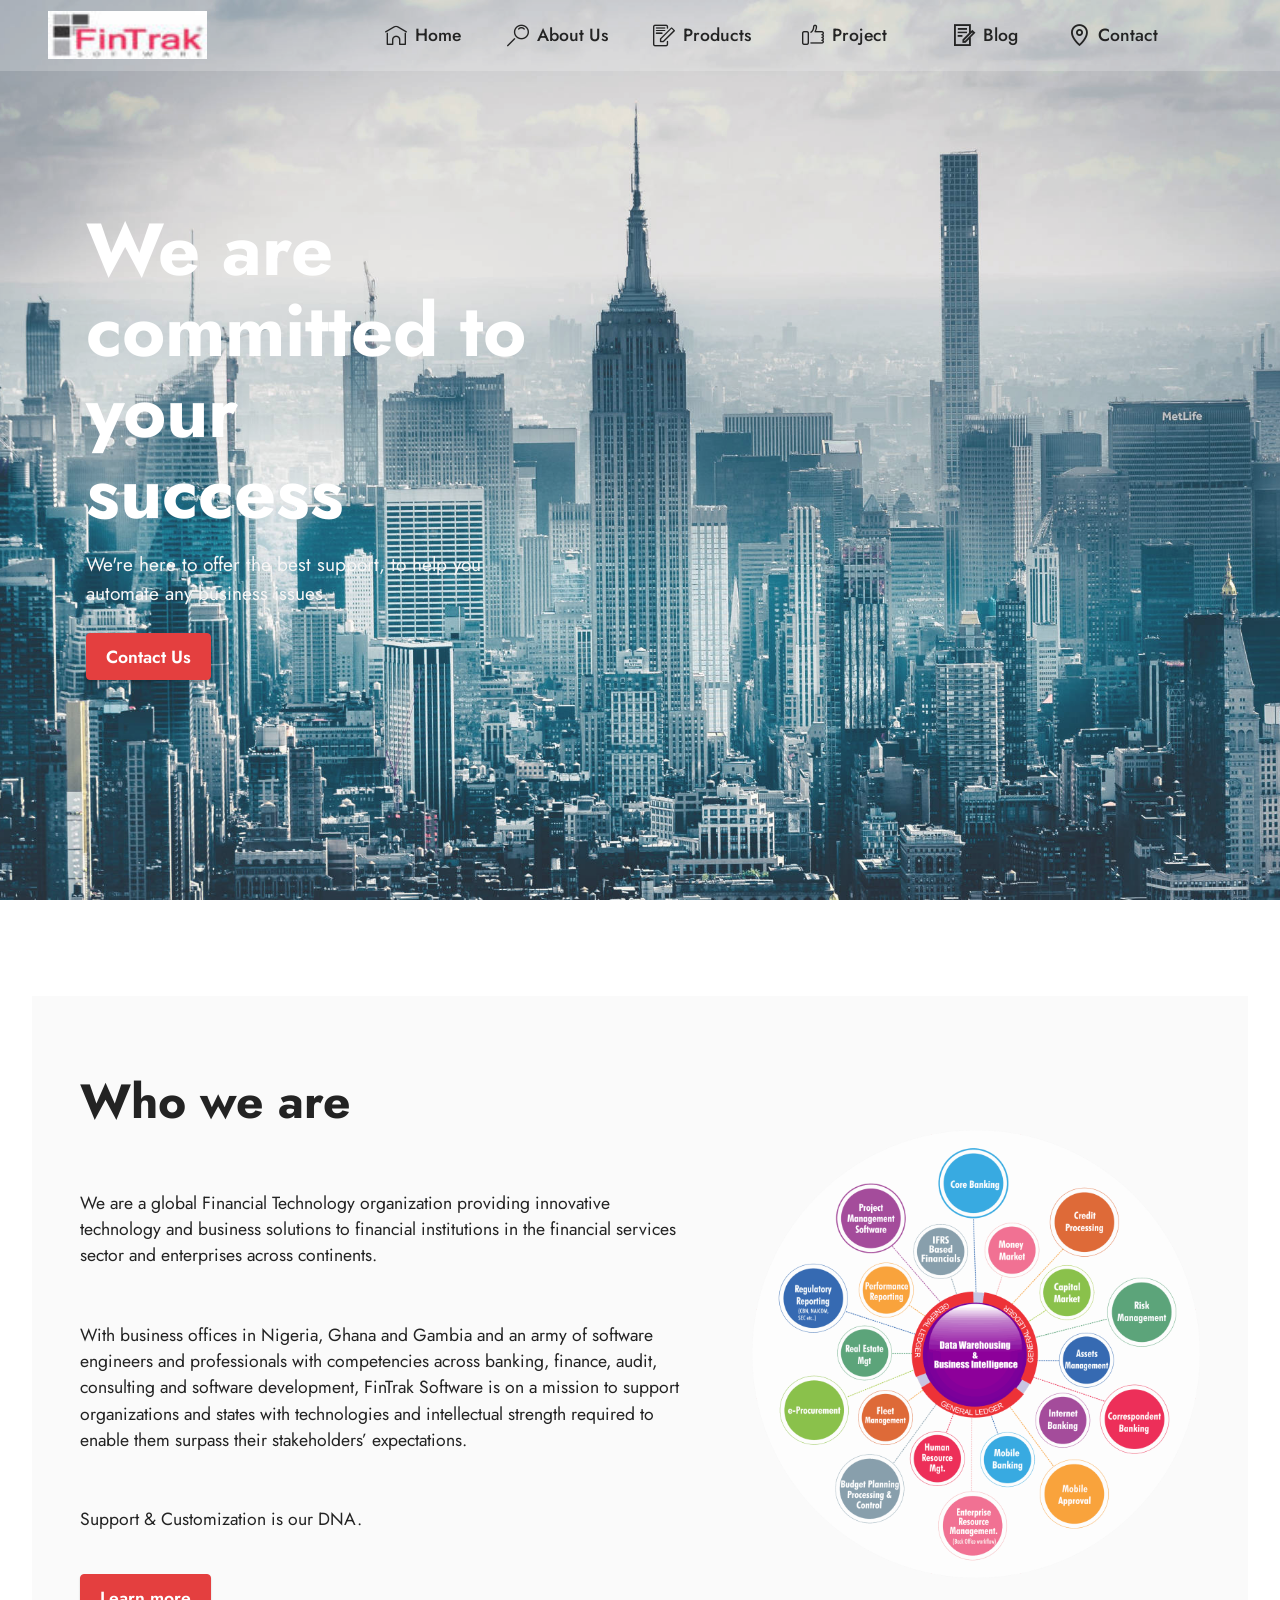
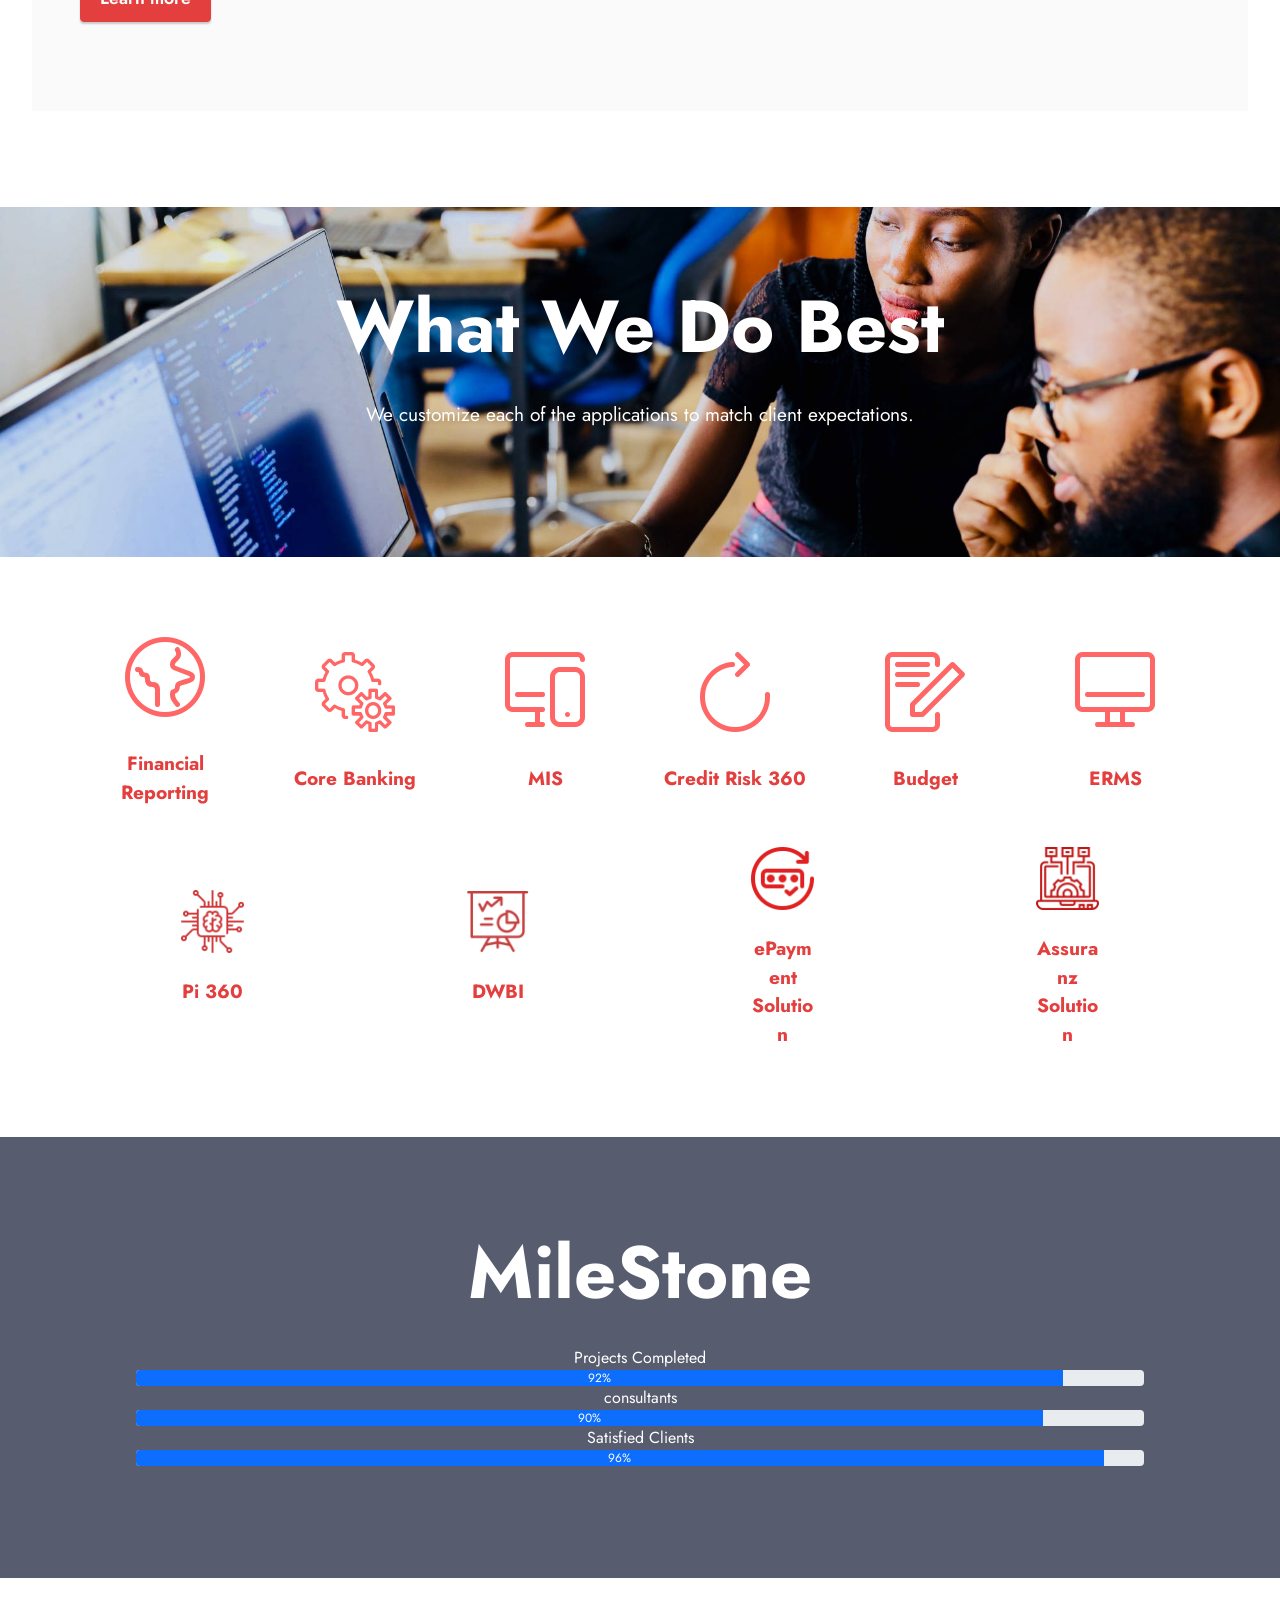
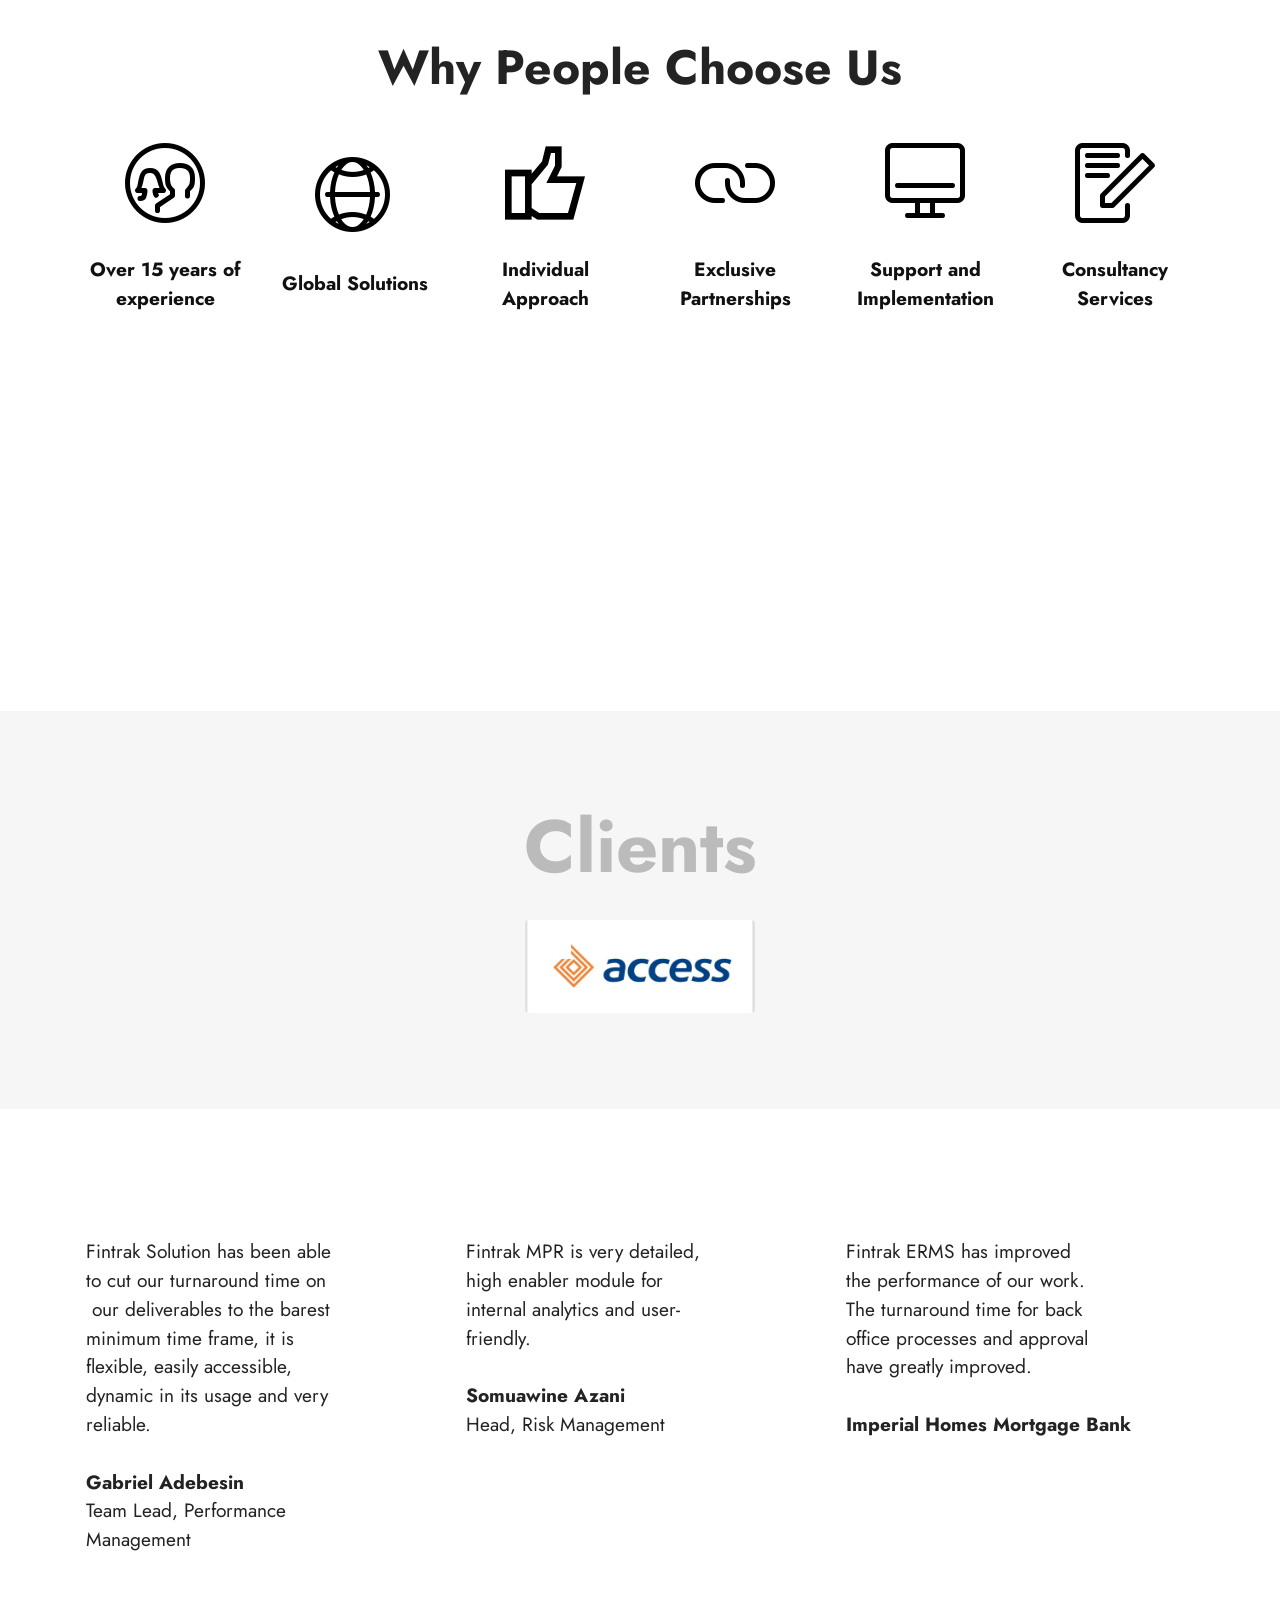
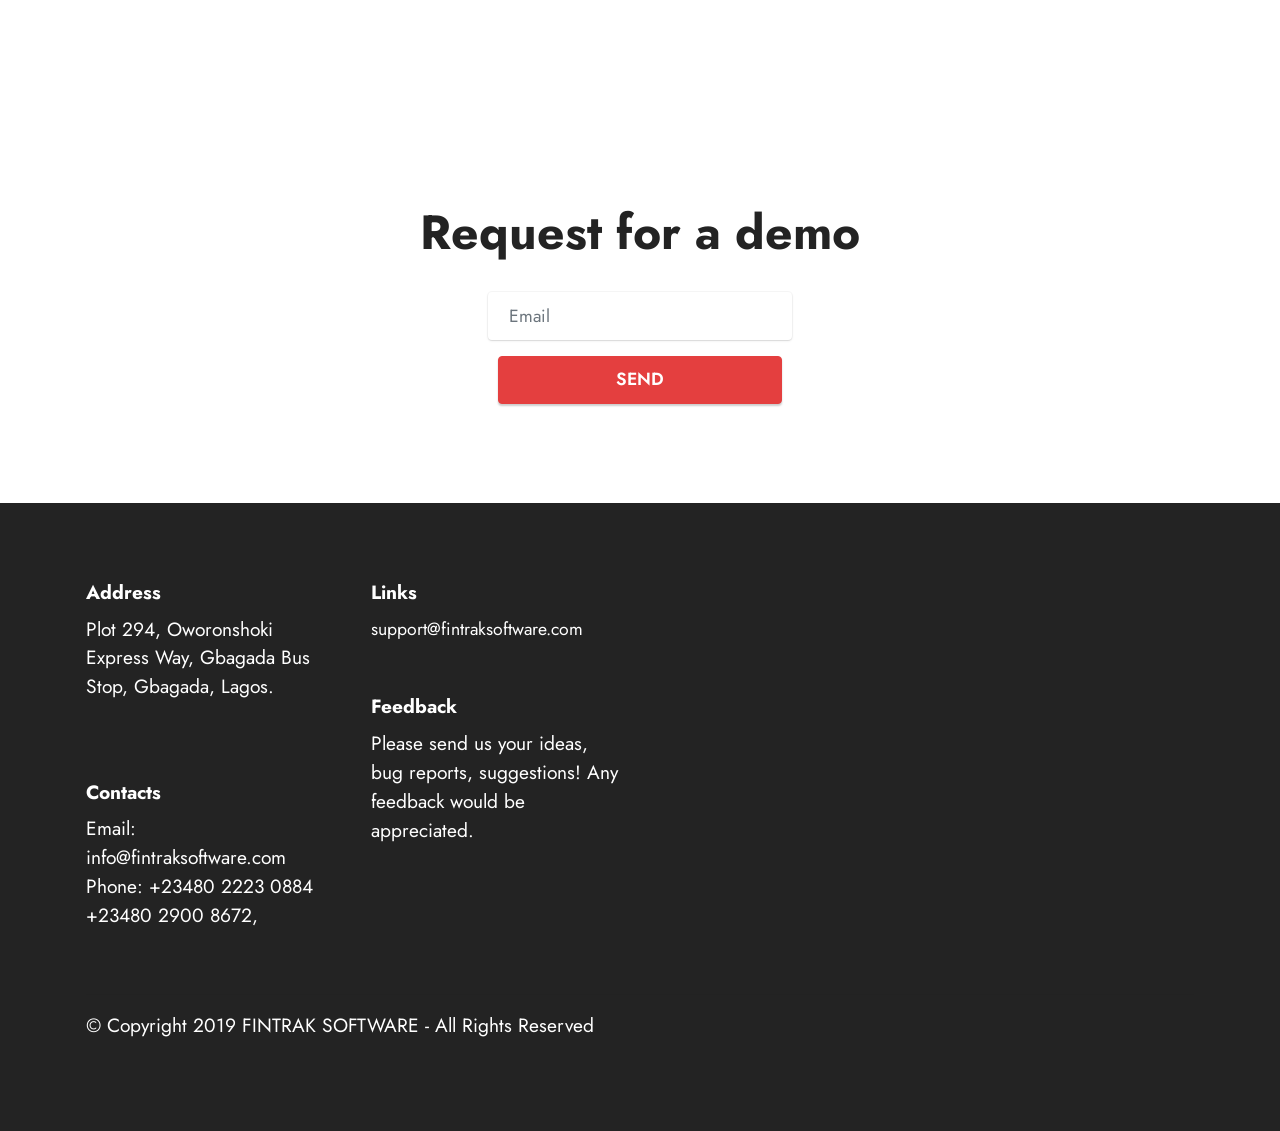
==== index.html @ e52d46cb "initial commit" ====
<!DOCTYPE html>
<html  >
<head>
  <meta charset="UTF-8">
  <meta http-equiv="X-UA-Compatible" content="IE=edge">
  <meta name="generator" content="Mobirise v5.6.5, mobirise.com">
  <meta name="twitter:card" content="summary_large_image"/>
  <meta name="twitter:image:src" content="">
  <meta property="og:image" content="">
  <meta name="twitter:title" content="Home">
  <meta name="viewport" content="width=device-width, initial-scale=1, minimum-scale=1">
  <link rel="shortcut icon" href="assets/images/fintraklogo-96x29.jpg" type="image/x-icon">
  <meta name="description" content="">
  
  
  <title>Home</title>
  <link href="css/bootstrap.min.css" rel="StyleSheet" />
  <script src="https://cdn.jsdelivr.net/npm/bootstrap@5.1.3/dist/js/bootstrap.bundle.min.js" integrity="sha384-ka7Sk0Gln4gmtz2MlQnikT1wXgYsOg+OMhuP+IlRH9sENBO0LRn5q+8nbTov4+1p" crossorigin="anonymous"></script>
  <link href="https://cdn.jsdelivr.net/npm/bootstrap@5.1.3/dist/css/bootstrap.min.css" rel="stylesheet" integrity="sha384-1BmE4kWBq78iYhFldvKuhfTAU6auU8tT94WrHftjDbrCEXSU1oBoqyl2QvZ6jIW3" crossorigin="anonymous">
  <link rel="stylesheet" href="assets/web/assets/mobirise-icons2/mobirise2.css">
  <link rel="stylesheet" href="assets/web/assets/mobirise-icons-bold/mobirise-icons-bold.css">
  <link rel="stylesheet" href="assets/web/assets/mobirise-icons/mobirise-icons.css">
  <link rel="stylesheet" href="assets/bootstrap/css/bootstrap.min.css">
  <link rel="stylesheet" href="assets/bootstrap/css/bootstrap-grid.min.css">
  <link rel="stylesheet" href="assets/bootstrap/css/bootstrap-reboot.min.css">
  <link rel="stylesheet" href="assets/dropdown/css/style.css">
  <link rel="stylesheet" href="assets/socicon/css/styles.css">
  <link rel="stylesheet" href="assets/theme/css/style.css">
  <link rel="preload" href="https://fonts.googleapis.com/css2?family=Jost:ital,wght@0,400;0,700;1,400;1,700&display=swap&display=swap" as="style" onload="this.onload=null;this.rel='stylesheet'">
  <noscript><link rel="stylesheet" href="https://fonts.googleapis.com/css2?family=Jost:ital,wght@0,400;0,700;1,400;1,700&display=swap&display=swap"></noscript>
  <link rel="preload" as="style" href="assets/mobirise/css/mbr-additional.css"><link rel="stylesheet" href="assets/mobirise/css/mbr-additional.css" type="text/css">
  
  
  
  
</head>
<body>
  
  <section data-bs-version="5.1" class="menu menu2 cid-t3y0PfOYSB" once="menu" id="menu2-2">
    
    <nav class="navbar navbar-dropdown navbar-expand-lg">
        <div class="container-fluid">
            <div class="navbar-brand">
                <span class="navbar-logo">
                    <a href="">
                        <img src="assets/images/fintraklogo-96x29.jpg"  style="height: 3rem;">
                    </a>
                </span>
                
            </div>
            <button class="navbar-toggler" type="button" data-toggle="collapse" data-bs-toggle="collapse" data-target="#navbarSupportedContent" data-bs-target="#navbarSupportedContent" aria-controls="navbarNavAltMarkup" aria-expanded="false" aria-label="Toggle navigation">
                <div class="hamburger">
                    <span></span>
                    <span></span>
                    <span></span>
                    <span></span>
                </div>
            </button>
            <div class="collapse navbar-collapse" id="navbarSupportedContent">
                <ul class="navbar-nav nav-dropdown nav-right" data-app-modern-menu="true"><li class="nav-item"><a class="nav-link link text-black display-4" href=""><span class="mbrib-home mbr-iconfont mbr-iconfont-btn"></span>Home</a></li>
                    <li class="nav-item"><a class="nav-link link text-black display-4" href=""><span class="mbrib-search mbr-iconfont mbr-iconfont-btn"></span>About Us</a></li>
                    <li class="nav-item"><a class="nav-link link text-black display-4" href=""><span class="mbrib-edit mbr-iconfont mbr-iconfont-btn"></span>Products&nbsp;</a>
                    </li><li class="nav-item"><a class="nav-link link text-black display-4" href=""><span class="mbrib-like mbr-iconfont mbr-iconfont-btn"></span>Project&nbsp; &nbsp;&nbsp;</a></li><li class="nav-item"><a class="nav-link link text-black display-4" href="https://mobiri.se"><span class="mobi-mbri mobi-mbri-contact-form mbr-iconfont mbr-iconfont-btn"></span>Blog&nbsp;</a></li><li class="nav-item"><a class="nav-link link text-black display-4" href="https://mobiri.se"><span class="mobi-mbri mobi-mbri-map-pin mbr-iconfont mbr-iconfont-btn"></span>Contact</a></li><li class="nav-item"><a class="nav-link link text-black display-4" href="https://mobiri.se">&nbsp;</a></li></ul>
                
                
            </div>
        </div>
    </nav>
</section>

  <section data-bs-version="5.1" class="header1 cid-t3y6Vc0AKt mbr-fullscreen" id="header1-4"> 

    

    <div class="mbr-overlay" style="opacity: 0.1; background-color: rgb(250, 250, 250);"></div>

    <!-- <div id="carouselExampleControls" class="carousel slide" data-bs-ride="carousel">
        <div class="carousel-inner">
          <div class="carousel-item active">
            <img src="..." class="d-block w-100" alt="...">
          </div>
          <div class="carousel-item">
            <img src="..." class="d-block w-100" alt="...">
          </div>
          <div class="carousel-item">
            <img src="..." class="d-block w-100" alt="...">
          </div>
        </div>
        <button class="carousel-control-prev" type="button" data-bs-target="#carouselExampleControls" data-bs-slide="prev">
          <span class="carousel-control-prev-icon" aria-hidden="true"></span>
          <span class="visually-hidden">Previous</span>
        </button>
        <button class="carousel-control-next" type="button" data-bs-target="#carouselExampleControls" data-bs-slide="next">
          <span class="carousel-control-next-icon" aria-hidden="true"></span>
          <span class="visually-hidden">Next</span>
        </button>
      </div> -->

    <div class="container">
        <div class="row">
            <div class="col-12 col-lg-5">
                 <!-- <div id="carouselExampleControls" class="carousel slide" data-bs-ride="carousel">
                    <div class="carousel-inner">
                      <div class="carousel-item active">
                        <img src="images/scraper.jpg" class="card col-12 col-lg-500" alt="...">
                      </div>  -->
                <h1 class="mbr-section-title mbr-fonts-style mb-3 display-1"><strong>We are committed to your success&nbsp;</strong></h1>
                
                <p class="mbr-text mbr-fonts-style display-7">We're here to offer the best support, to help you automate any business issues.</p>
                <div class="mbr-section-btn mt-3"><a class="btn btn-secondary display-4">Contact Us</a></div>
            </div>
        </div>
    </div>
        </div>
    </div>
</section>

<section data-bs-version="5.1" class="features15 cid-t3ycfjyvOb" id="features16-5">

    

    
    <div class="container-fluid">
        <div class="content-wrapper">
            <div class="row align-items-center">
                <div class="col-12 col-lg">
                    <div class="text-wrapper">
                        <h6 class="card-title mbr-fonts-style display-2"><strong>Who we are</strong><br><strong><br></strong></h6>
                        <p class="mbr-text mbr-fonts-style mb-4 display-4">We are a global Financial Technology organization providing innovative technology and business solutions to financial institutions in the financial services sector and enterprises across continents.
<br>
<br>
<br>With business offices in Nigeria, Ghana and Gambia and an army of software engineers and professionals with competencies across banking, finance, audit, consulting and software development, FinTrak Software is on a mission to support organizations and states with technologies and intellectual strength required to enable them surpass their stakeholders’ expectations.
<br>
<br>
<br>Support &amp; Customization is our DNA.</p>
                        <div class="mbr-section-btn mt-3"><a class="btn btn-secondary display-4" href="">Learn more</a></div>
                    </div>
                </div>
                <div class="col-12 col-lg-5">
                    <div class="image-wrapper">
                        <img src="images/fintrakproduct.jpg">
                    </div>
                </div>
            </div>
        </div>
    </div>
</section>

<section data-bs-version="5.1" class="info3 cid-t3D3sliSKI" id="info3-6">

    

    

    <div class="container-fluid">
        <div class="row justify-content-center">
            <div class="card col-12 col-lg-10">
                <div class="card-wrapper">
                    <div class="card-box align-center">
                        <h4 class="card-title mbr-fonts-style align-center mb-4 display-1"><strong>What We Do Best</strong></h4>
                        <p class="mbr-text mbr-fonts-style mb-4 display-7">We customize each of the applications to match client expectations.</p>
                        
                    </div>
                </div>
            </div>
        </div>
    </div>
</section>

<section data-bs-version="5.1" class="features13 cid-t3DafFTKLW" id="features14-a">
    

    
    <div class="container">
        <div class="row">
            <a href="#">
            <div class="card col-12 col-md-4 col-lg-2 p-3">
                <div class="card-wrapper">
                    <div class="card-box align-center">
                        <span class="mbr-iconfont mbrib-globe"></span>
                        <h4 class="card-title align-center mbr-black mbr-fonts-style display-7"><strong>Financial Reporting</strong></h4></a>
                    </div>
                </div>
            </div>
            
            <div class="card p-3 col-12 col-md-4 col-lg-2">
                <a href="#">
                <div class="card-wrapper">
                    <div class="card-box align-center">
                        <span class="mbr-iconfont mbri-setting"></span>
                        <h4 class="card-title align-center mbr-black mbr-fonts-style display-7"><strong>Core Banking</strong></h4></a>
                    </div>
                </div>
            </div>
            <div class="card p-3 col-12 col-md-4 col-lg-2">
                <a href="#">
                <div class="card-wrapper">
                    <div class="card-box align-center">
                        <span class="mbr-iconfont mbrib-responsive"></span>
                        <h4 class="card-title align-center mbr-black mbr-fonts-style display-7"><strong>MIS</strong></h4></a>
                    </div>
                </div>
            </div>
            <div class="card p-3 col-12 col-md-4 col-lg-2">
                <a href="#">
                <div class="card-wrapper">
                    <div class="card-box align-center">
                        <span class="mbr-iconfont mbrib-refresh"></span>
                        <h4 class="card-title align-center mbr-black mbr-fonts-style display-7"><strong>Credit Risk 360</strong></h4></a>
                    </div>
                </div>
            </div>
            <div class="card p-3 col-12 col-md-4 col-lg-2">
                <a href="#">
                <div class="card-wrapper">
                    <div class="card-box align-center">
                        <span class="mbr-iconfont mbrib-edit"></span>
                        <h4 class="card-title align-center mbr-black mbr-fonts-style display-7"><strong>Budget</strong></h4></a>
                    </div>
                </div>
            </div>
            <div class="card p-3 col-12 col-md-4 col-lg-2">
                <a href="#">
                <div class="card-wrapper">
                    <div class="card-box align-center">
                         <span class="mbr-iconfont mbrib-desktop"></span> 
                        <h4 class="card-title align-center mbr-black mbr-fonts-style display-7"><strong>ERMS</strong></h4></a>
                    </div>
                </div>
            </div>
            <div class="card p-3 col-11 col-md-3 col-lg-1">
                <a href="#">
                <div class="card-wrapper">
                    <div class="card-box align-center">
                        <img src="images/technology(2).png"><br>
                        <h4 class="card-title align-center mbr-black mbr-fonts-style display-7"><strong>Pi 360</strong></h4></a>
                    </div>
                </div>    
             </div>
             <div class="card p-3 col-11 col-md-3 col-lg-1">
                <a href="#">
                <div class="card-wrapper">
                    <div class="card-box align-center">
                        <img src="images/analytics.png"><br>
                        <h4 class="card-title align-center mbr-black mbr-fonts-style display-7"><strong>DWBI</strong></h4></a>
             </div>
        </div>
    </div>
    <div class="card p-3 col-11 col-md-3 col-lg-1">
        <a href="#">
        <div class="card-wrapper">
            <div class="card-box align-center">
                <img src="images/chang.png"><br>
                <h4 class="card-title align-center mbr-black mbr-fonts-style display-7"><strong>ePayment Solution</strong></h4></a>
                </div>
            </div>
        </div>
        <div class="card p-3 col-11 col-md-3 col-lg-1">
            <a href="#">
            <div class="card-wrapper">
                <div class="card-box align-center">
                    <img src="images/technology(1).png"><br>
                    <h4 class="card-title align-center mbr-black mbr-fonts-style display-7"><strong>Assuranz Solution</strong></h4></a>
                    </div>
                </div>
            </div>
        </div>
    </div>
</section>

<section data-bs-version="5.1" class="info3 cid-t3DdU5hWft" id="info3-b">

    

    

    <div class="container-fluid">
        <div class="row justify-content-center">
            <div class="card col-12 col-lg-10">
                <div class="card-wrapper">
                    <div class="card-box align-center">
                        <h4 class="card-title fonts-style align-center mb-4 display-1"><strong>MileStone</strong></h4>
                        <label for="projects_completed">Projects Completed</label>
                        <div class="progress">
                            <div class="progress-bar" role="progressbar" aria-valuenow="92"
                            aria-valuemin="0" aria-valuemax="100" style="width:92%">
                              <span class="sr-only">92%</span>
                            </div>
                          </div> 

                          <label for="projects_completed">consultants</label>
                        <div class="progress">
                            <div class="progress-bar" role="progressbar" aria-valuenow="90"
                            aria-valuemin="0" aria-valuemax="100" style="width:90%">
                              <span class="sr-only">90%</span>
                            </div>
                          </div> 

                          <label for="projects_completed">Satisfied Clients</label>
                        <div class="progress">
                            <div class="progress-bar" role="progressbar" aria-valuenow="96"
                            aria-valuemin="0" aria-valuemax="100" style="width:96%">
                              <span class="sr-only">96%</span>
                            </div>
                          </div> 
                        
                    
			  
                        
                        
                    </div>
                </div>
            </div>
        </div>
    </div>
</section>

<section data-bs-version="5.1" class="features13 cid-t3DgbdjqiO" id="features14-c">
    

    
    <div class="container">
        <div class="row">
            <div class="col-12">
                <h3 class="mbr-section-title align-center mb-4 mbr-fonts-style display-2"><strong>Why People Choose Us</strong></h3>
            </div>
            <div class="card col-12 col-md-4 col-lg-2 p-3">
                <div class="card-wrapper">
                    <div class="card-box align-center">
                        <span class="mbr-iconfont mbrib-users"></span>
                        <h4 class="card-title align-center mbr-black mbr-fonts-style display-7">
                            <strong>Over 15 years of experience</strong></h4>
                    </div>
                </div>
            </div>
            <div class="card p-3 col-12 col-md-4 col-lg-2">
                <div class="card-wrapper">
                    <div class="card-box align-center">
                        <span class="mbr-iconfont mbrib-globe-2"></span>
                        <h4 class="card-title align-center mbr-black mbr-fonts-style display-7"><strong>Global Solutions</strong></h4>
                    </div>
                </div>
            </div>
            <div class="card p-3 col-12 col-md-4 col-lg-2">
                <div class="card-wrapper">
                    <div class="card-box align-center">
                        <span class="mbr-iconfont mobi-mbri-like mobi-mbri"></span>
                        <h4 class="card-title align-center mbr-black mbr-fonts-style display-7"><strong>Individual Approach</strong></h4>
                    </div>
                </div>
            </div>
            <div class="card p-3 col-12 col-md-4 col-lg-2">
                <div class="card-wrapper">
                    <div class="card-box align-center">
                        <span class="mbr-iconfont mbrib-link"></span>
                        <h4 class="card-title align-center mbr-black mbr-fonts-style display-7">
                            <strong>Exclusive Partnerships</strong></h4>
                    </div>
                </div>
            </div>
            <div class="card p-3 col-12 col-md-4 col-lg-2">
                <div class="card-wrapper">
                    <div class="card-box align-center">
                        <span class="mbr-iconfont mbrib-desktop"></span>
                        <h4 class="card-title align-center mbr-black mbr-fonts-style display-7"><strong>Support and Implementation</strong></h4>
                    </div>
                </div>
            </div>
            <div class="card p-3 col-12 col-md-4 col-lg-2">
                <div class="card-wrapper">
                    <div class="card-box align-center">
                        <span class="mbr-iconfont mbrib-edit"></span>
                        <h4 class="card-title align-center mbr-black mbr-fonts-style display-7"><strong>Consultancy Services</strong></h4>
                    </div>
                </div>
            </div>
        </div>
    </div>
</section>

<section data-bs-version="5.1" class="info3 cid-t3Dq0xf4J9" id="info3-d">

    

    

    <div class="container-fluid">
        <div class="row justify-content-center">
            <div class="card col-12 col-lg-10">
                <div class="card-wrapper">
                    <div class="card-box align-center">
                        
                        <p class="mbr-text mbr-fonts-style mb-4 display-7">Our solution integrates seamlessly with your existing investment to help you mitigate against waste and loss.<br><br>Our team will provide all the support needed to make your experience pleasantly unforgettable.</p>
                        
                    </div>
                </div>
            </div>
        </div>
    </div>
</section>

<section data-bs-version="5.1" class="info3 cid-t3DrXr3IPa" id="info3-e">

    

    

    <div class="container">
        <div class="row justify-content-center">
            <div class="card col-12 col-lg-10">
                <div class="card-wrapper">
                    <div class="card-box align-center">
                        <h4 class="card-title mbr-fonts-style align-center mb-4 display-1"><strong>Clients</strong></h4>
                        <div id="carouselExampleSlidesOnly" class="carousel slide" data-bs-ride="carousel">
                            <div class="carousel-inner">
                              <div class="carousel-item active">
                                <img src="images/ACCESS BANK.jpeg" class="card col-12 col-lg-3" alt="...">
                              </div>
                              <div class="carousel-item">
                                <img src="images/FCMB.png" class="card col-12 col-lg-3" alt="...">
                              </div>
                              <div class="carousel-item">
                                <img src="images/logo.png" class="card col-12 col-lg-3" alt="...">
                              </div>
                              <div class="carousel-item">
                                <img src="images/POLARIS.png" class="card col-12 col-lg-3" alt="...">
                              </div>
                              <div class="carousel-item">
                                <img src="images/STERLING.jpg" class="card col-12 col-lg-3" alt="...">
                              </div>
                              <div class="carousel-item">
                                <img src="images/UBA.png" class="card col-12 col-lg-3" alt="...">
                              </div>
                              <div class="carousel-item">
                                <img src="images/UNITY BANK.jpg" class="card col-12 col-lg-3" alt="...">
                              </div>
                              <div class="carousel-item">
                                <img src="images/WEMA.png" class="card col-12 col-lg-3" alt="...">
                              </div>
                              <div class="carousel-item">
                                <img src="images/FIRST BANK.png" class="card col-12 col-lg-3" alt="...">
                              </div>
                              <div class="carousel-item">
                                <img src="images/heritage.jpg" class="card col-12 col-lg-3" alt="...">
                              </div>
                              <div class="carousel-item">
                                <img src="images/keystone.jpg" class="card col-12 col-lg-3" alt="...">
                              </div>
                            </div>
                          </div>
                        
                          
                          
                        
                        
                        
                    </div>
                </div>
            </div>
        </div>
    </div>
</section>

<section data-bs-version="5.1" class="features17 cid-t3Duv7YMG8" id="features18-k">

    

    
    <div class="container">
        
        <div class="row mt-4">
            <div class="col-12 col-md-6 col-lg-4">
                <div class="card-wrapper mb-4">
                    <div class="card-box align-left">
                        
                        <p class="mbr-text mbr-fonts-style mb-3 display-7">Fintrak Solution has been able <br>to cut our turnaround time on <br>&nbsp;our deliverables to the barest<br>minimum time frame, it is <br>flexible, easily accessible,<br>dynamic in its usage and very<br>reliable.<br><br><strong>Gabriel Adebesin</strong><br>Team Lead, Performance<br>Management<br><br></p><div class="link-wrap">
                                
                            </div>
                    </div>
                </div>
            </div>
            <div class="col-12 col-md-6 col-lg-4">
                <div class="card-wrapper mb-4">
                    <div class="card-box align-left">
                        
                        <p class="mbr-text mbr-fonts-style mb-3 display-7">Fintrak MPR is very detailed,<br> high enabler module for <br>internal analytics and user-<br>friendly.
<br>
<br><strong>Somuawine Azani
</strong><br>Head, Risk Management</p><div class="link-wrap">
                                
                            </div>
                    </div>
                </div>
            </div>
            <div class="col-12 col-md-6 col-lg-4">
                <div class="card-wrapper mb-4">
                    <div class="card-box align-left">
                        
                        <p class="mbr-text mbr-fonts-style mb-3 display-7">Fintrak ERMS has improved<br> the performance of our work. <br>The turnaround time for back <br>office processes and approval <br>have greatly improved.
<br>
<br><strong>Imperial Homes Mortgage Bank&nbsp;&nbsp;</strong></p><div class="link-wrap">
                                
                            </div>
                    </div>
                </div>
            </div>
            
        </div>
    </div>
</section>

<section data-bs-version="5.1" class="form8 cid-t3DF9KPuYo" id="form8-m">
    
    
    <div class="container">
        <div class="mbr-section-head">
            <h3 class="mbr-section-title mbr-fonts-style align-center mb-0 display-2"><strong>Request for a demo</strong></h3>
            
        </div>
        <center>
        <div class="row justify-content-center mt-4">
            <div class="col-lg-8 mx-auto mbr-form" data-form-type="formoid">
                <form action="" method="POST" class="mbr-form form-with-styler mx-auto" data-form-title="Form Name"><input type="hidden" name="email" data-form-email="true" value="Dp1HZ0uIQtR9oqVsn0J/bAHwRzrS4PhXaSpRfL4Th7t2RNFlv8TniLQdspl6CX+Kenp4rr+0YM8f9HOKKNm3Pb0qfvMOo3ahZwDpG4LODEUeenLYR9xRkHT7va5kzT2H">
                    <div class="row">
                        <div hidden="hidden" data-form-alert="" class="alert alert-success col-12">Thanks for filling out the form!</div>
                        <div hidden="hidden" data-form-alert-danger="" class="alert alert-danger col-12">Oops...! some problem!</div>
                    </div>
                    
                        <div class="col-lg-5 col-md-12 col-sm-12 form-group mb-3" data-for="email">
                            <input type="email" name="email" placeholder="Email" data-form-field="email" class="form-control" value="" id="email-form8-m">
                        </div>
                        <div class="col-lg-5 col-md-12 col-sm-12 mbr-section-btn align-center"><button type="submit" class="btn btn-secondary display-4">SEND</button></div>
                    </center>
                    </div>
                </form>
            </div>
        </div>
    </div>
</section>

<section data-bs-version="5.1" class="footer6 cid-t3DFw2kdQW" once="footers" id="footer6-n">

    

    

    <div class="container">
        <div class="row content mbr-white">
            <div class="col-12 col-md-3 mbr-fonts-style display-7">
                <h5 class="mbr-section-subtitle mbr-fonts-style mb-2 display-7">
                    <strong>Address</strong>
                </h5>
                <p class="mbr-text mbr-fonts-style display-7">Plot 294, Oworonshoki Express Way, Gbagada Bus Stop, Gbagada, Lagos.&nbsp;<br></p> <br>
                <h5 class="mbr-section-subtitle mbr-fonts-style mb-2 mt-4 display-7">
                    <strong>Contacts</strong>
                </h5>
                <p class="mbr-text mbr-fonts-style mb-4 display-7">Email: info@fintraksoftware.com
<br>Phone: +23480 2223 0884                           +23480 2900 8672,</p>
            </div>
            <div class="col-12 col-md-3 mbr-fonts-style display-7">
                <h5 class="mbr-section-subtitle mbr-fonts-style mb-2 display-7">
                    <strong>Links</strong>
                </h5>
                <ul class="list mbr-fonts-style mb-4 display-4">
                    <li class="mbr-text item-wrap">support@fintraksoftware.com</li>
                </ul>
                <h5 class="mbr-section-subtitle mbr-fonts-style mb-2 mt-5 display-7">
                    <strong>Feedback</strong>
                </h5>
                <p class="mbr-text mbr-fonts-style mb-4 display-7">
                    Please send us your ideas, bug reports, suggestions! Any feedback would be appreciated.
                </p>
            </div>
            <div class="col-12 col-md-6">
                <div class="google-map"><iframe frameborder="0" style="border:0" src="https://www.google.com/maps/embed/v1/place?key=AIzaSyDk89J4FSunMF33ruMVWJaJht_Ro0kvoXs&amp;q=Plot 294, Oworonshoki Express Way, Gbagada Bus Stop, Gbagada, Lagos. " allowfullscreen=""></iframe></div>
            </div>
            <div class="col-md-6">
                
            </div>
        </div>
        <div class="footer-lower">
            <div class="media-container-row">
                <div class="col-sm-12">
                    <hr>
                </div>
            </div>
            <div class="col-sm-12 copyright pl-0">
                <p class="mbr-text mbr-fonts-style mbr-white display-7">
                    © Copyright 2019 FINTRAK SOFTWARE - All Rights Reserved
                </p>
            </div>
        </div>
    </div>
</section>
</body>
</html>
---- assets/web/assets/mobirise-icons2/mobirise2.css ----
@font-face {
  font-family: 'Moririse2';
  font-display: swap;
  src:  url('mobirise2.eot?f2bix4');
  src:  url('mobirise2.eot?f2bix4#iefix') format('embedded-opentype'),
    url('mobirise2.ttf?f2bix4') format('truetype'),
    url('mobirise2.woff?f2bix4') format('woff'),
    url('mobirise2.svg?f2bix4#mobirise2') format('svg');
  font-weight: normal;
  font-style: normal;
}

[class^="mobi-"], [class*=" mobi-"] {
  /* use !important to prevent issues with browser extensions that change fonts */
  font-family: 'Moririse2' !important;
  speak: none;
  font-style: normal;
  font-weight: normal;
  font-variant: normal;
  text-transform: none;
  line-height: 1;

  /* Better Font Rendering =========== */
  -webkit-font-smoothing: antialiased;
  -moz-osx-font-smoothing: grayscale;
}

.mobi-mbri-add-submenu:before {
  content: "\e900";
}
.mobi-mbri-alert:before {
  content: "\e901";
}
.mobi-mbri-align-center:before {
  content: "\e902";
}
.mobi-mbri-align-justify:before {
  content: "\e903";
}
.mobi-mbri-align-left:before {
  content: "\e904";
}
.mobi-mbri-align-right:before {
  content: "\e905";
}
.mobi-mbri-android:before {
  content: "\e906";
}
.mobi-mbri-apple:before {
  content: "\e907";
}
.mobi-mbri-arrow-down:before {
  content: "\e908";
}
.mobi-mbri-arrow-next:before {
  content: "\e909";
}
.mobi-mbri-arrow-prev:before {
  content: "\e90a";
}
.mobi-mbri-arrow-up:before {
  content: "\e90b";
}
.mobi-mbri-bold:before {
  content: "\e90c";
}
.mobi-mbri-bookmark:before {
  content: "\e90d";
}
.mobi-mbri-bootstrap:before {
  content: "\e90e";
}
.mobi-mbri-briefcase:before {
  content: "\e90f";
}
.mobi-mbri-browse:before {
  content: "\e910";
}
.mobi-mbri-bulleted-list:before {
  content: "\e911";
}
.mobi-mbri-calendar:before {
  content: "\e912";
}
.mobi-mbri-camera:before {
  content: "\e913";
}
.mobi-mbri-cart-add:before {
  content: "\e914";
}
.mobi-mbri-cart-full:before {
  content: "\e915";
}
.mobi-mbri-cash:before {
  content: "\e916";
}
.mobi-mbri-change-style:before {
  content: "\e917";
}
.mobi-mbri-chat:before {
  content: "\e918";
}
.mobi-mbri-clock:before {
  content: "\e919";
}
.mobi-mbri-close:before {
  content: "\e91a";
}
.mobi-mbri-cloud:before {
  content: "\e91b";
}
.mobi-mbri-code:before {
  content: "\e91c";
}
.mobi-mbri-contact-form:before {
  content: "\e91d";
}
.mobi-mbri-credit-card:before {
  content: "\e91e";
}
.mobi-mbri-cursor-click:before {
  content: "\e91f";
}
.mobi-mbri-cust-feedback:before {
  content: "\e920";
}
.mobi-mbri-database:before {
  content: "\e921";
}
.mobi-mbri-delivery:before {
  content: "\e922";
}
.mobi-mbri-desktop:before {
  content: "\e923";
}
.mobi-mbri-devices:before {
  content: "\e924";
}
.mobi-mbri-down:before {
  content: "\e925";
}
.mobi-mbri-download-2:before {
  content: "\e926";
}
.mobi-mbri-download:before {
  content: "\e927";
}
.mobi-mbri-drag-n-drop-2:before {
  content: "\e928";
}
.mobi-mbri-drag-n-drop:before {
  content: "\e929";
}
.mobi-mbri-edit-2:before {
  content: "\e92a";
}
.mobi-mbri-edit:before {
  content: "\e92b";
}
.mobi-mbri-error:before {
  content: "\e92c";
}
.mobi-mbri-extension:before {
  content: "\e92d";
}
.mobi-mbri-features:before {
  content: "\e92e";
}
.mobi-mbri-file:before {
  content: "\e92f";
}
.mobi-mbri-flag:before {
  content: "\e930";
}
.mobi-mbri-folder:before {
  content: "\e931";
}
.mobi-mbri-gift:before {
  content: "\e932";
}
.mobi-mbri-github:before {
  content: "\e933";
}
.mobi-mbri-globe-2:before {
  content: "\e934";
}
.mobi-mbri-globe:before {
  content: "\e935";
}
.mobi-mbri-growing-chart:before {
  content: "\e936";
}
.mobi-mbri-hearth:before {
  content: "\e937";
}
.mobi-mbri-help:before {
  content: "\e938";
}
.mobi-mbri-home:before {
  content: "\e939";
}
.mobi-mbri-hot-cup:before {
  content: "\e93a";
}
.mobi-mbri-idea:before {
  content: "\e93b";
}
.mobi-mbri-image-gallery:before {
  content: "\e93c";
}
.mobi-mbri-image-slider:before {
  content: "\e93d";
}
.mobi-mbri-info:before {
  content: "\e93e";
}
.mobi-mbri-italic:before {
  content: "\e93f";
}
.mobi-mbri-key:before {
  content: "\e940";
}
.mobi-mbri-laptop:before {
  content: "\e941";
}
.mobi-mbri-layers:before {
  content: "\e942";
}
.mobi-mbri-left-right:before {
  content: "\e943";
}
.mobi-mbri-left:before {
  content: "\e944";
}
.mobi-mbri-letter:before {
  content: "\e945";
}
.mobi-mbri-like:before {
  content: "\e946";
}
.mobi-mbri-link:before {
  content: "\e947";
}
.mobi-mbri-lock:before {
  content: "\e948";
}
.mobi-mbri-login:before {
  content: "\e949";
}
.mobi-mbri-logout:before {
  content: "\e94a";
}
.mobi-mbri-magic-stick:before {
  content: "\e94b";
}
.mobi-mbri-map-pin:before {
  content: "\e94c";
}
.mobi-mbri-menu:before {
  content: "\e94d";
}
.mobi-mbri-mobile-2:before {
  content: "\e94e";
}
.mobi-mbri-mobile-horizontal:before {
  content: "\e94f";
}
.mobi-mbri-mobile:before {
  content: "\e950";
}
.mobi-mbri-mobirise:before {
  content: "\e951";
}
.mobi-mbri-more-horizontal:before {
  content: "\e952";
}
.mobi-mbri-more-vertical:before {
  content: "\e953";
}
.mobi-mbri-music:before {
  content: "\e954";
}
.mobi-mbri-new-file:before {
  content: "\e955";
}
.mobi-mbri-numbered-list:before {
  content: "\e956";
}
.mobi-mbri-opened-folder:before {
  content: "\e957";
}
.mobi-mbri-pages:before {
  content: "\e958";
}
.mobi-mbri-paper-plane:before {
  content: "\e959";
}
.mobi-mbri-paperclip:before {
  content: "\e95a";
}
.mobi-mbri-phone:before {
  content: "\e95b";
}
.mobi-mbri-photo:before {
  content: "\e95c";
}
.mobi-mbri-photos:before {
  content: "\e95d";
}
.mobi-mbri-pin:before {
  content: "\e95e";
}
.mobi-mbri-play:before {
  content: "\e95f";
}
.mobi-mbri-plus:before {
  content: "\e960";
}
.mobi-mbri-preview:before {
  content: "\e961";
}
.mobi-mbri-print:before {
  content: "\e962";
}
.mobi-mbri-protect:before {
  content: "\e963";
}
.mobi-mbri-question:before {
  content: "\e964";
}
.mobi-mbri-quote-left:before {
  content: "\e965";
}
.mobi-mbri-quote-right:before {
  content: "\e966";
}
.mobi-mbri-redo:before {
  content: "\e967";
}
.mobi-mbri-refresh:before {
  content: "\e968";
}
.mobi-mbri-responsive-2:before {
  content: "\e969";
}
.mobi-mbri-responsive:before {
  content: "\e96a";
}
.mobi-mbri-right:before {
  content: "\e96b";
}
.mobi-mbri-rocket:before {
  content: "\e96c";
}
.mobi-mbri-sad-face:before {
  content: "\e96d";
}
.mobi-mbri-sale:before {
  content: "\e96e";
}
.mobi-mbri-save:before {
  content: "\e96f";
}
.mobi-mbri-search:before {
  content: "\e970";
}
.mobi-mbri-setting-2:before {
  content: "\e971";
}
.mobi-mbri-setting-3:before {
  content: "\e972";
}
.mobi-mbri-setting:before {
  content: "\e973";
}
.mobi-mbri-share:before {
  content: "\e974";
}
.mobi-mbri-shopping-bag:before {
  content: "\e975";
}
.mobi-mbri-shopping-basket:before {
  content: "\e976";
}
.mobi-mbri-shopping-cart:before {
  content: "\e977";
}
.mobi-mbri-sites:before {
  content: "\e978";
}
.mobi-mbri-smile-face:before {
  content: "\e979";
}
.mobi-mbri-speed:before {
  content: "\e97a";
}
.mobi-mbri-star:before {
  content: "\e97b";
}
.mobi-mbri-success:before {
  content: "\e97c";
}
.mobi-mbri-sun:before {
  content: "\e97d";
}
.mobi-mbri-sun2:before {
  content: "\e97e";
}
.mobi-mbri-tablet-vertical:before {
  content: "\e97f";
}
.mobi-mbri-tablet:before {
  content: "\e980";
}
.mobi-mbri-target:before {
  content: "\e981";
}
.mobi-mbri-timer:before {
  content: "\e982";
}
.mobi-mbri-to-ftp:before {
  content: "\e983";
}
.mobi-mbri-to-local-drive:before {
  content: "\e984";
}
.mobi-mbri-touch-swipe:before {
  content: "\e985";
}
.mobi-mbri-touch:before {
  content: "\e986";
}
.mobi-mbri-trash:before {
  content: "\e987";
}
.mobi-mbri-underline:before {
  content: "\e988";
}
.mobi-mbri-undo:before {
  content: "\e989";
}
.mobi-mbri-unlink:before {
  content: "\e98a";
}
.mobi-mbri-unlock:before {
  content: "\e98b";
}
.mobi-mbri-up-down:before {
  content: "\e98c";
}
.mobi-mbri-up:before {
  content: "\e98d";
}
.mobi-mbri-update:before {
  content: "\e98e";
}
.mobi-mbri-upload-2:before {
  content: "\e98f";
}
.mobi-mbri-upload:before {
  content: "\e990";
}
.mobi-mbri-user-2:before {
  content: "\e991";
}
.mobi-mbri-user:before {
  content: "\e992";
}
.mobi-mbri-users:before {
  content: "\e993";
}
.mobi-mbri-video-play:before {
  content: "\e994";
}
.mobi-mbri-video:before {
  content: "\e995";
}
.mobi-mbri-watch:before {
  content: "\e996";
}
.mobi-mbri-website-theme-2:before {
  content: "\e997";
}
.mobi-mbri-website-theme:before {
  content: "\e998";
}
.mobi-mbri-wifi:before {
  content: "\e999";
}
.mobi-mbri-windows:before {
  content: "\e99a";
}
.mobi-mbri-zoom-in:before {
  content: "\e99b";
}
.mobi-mbri-zoom-out:before {
  content: "\e99c";
}
---- assets/web/assets/mobirise-icons-bold/mobirise-icons-bold.css ----
@font-face {
  font-family: 'mobirise-icons-bold';
  font-display: swap;
  src:  url('mobirise-icons-bold.eot?m1l4yr');
  src:  url('mobirise-icons-bold.eot?m1l4yr#iefix') format('embedded-opentype'),
    url('mobirise-icons-bold.ttf?m1l4yr') format('truetype'),
    url('mobirise-icons-bold.woff?m1l4yr') format('woff'),
    url('mobirise-icons-bold.svg?m1l4yr#mobirise-icons-bold') format('svg');
  font-weight: normal;
  font-style: normal;
}

[class^="mbrib-"], [class*="mbrib-"] {
  /* use !important to prevent issues with browser extensions that change fonts */
  font-family: 'mobirise-icons-bold' !important;
  speak: none;
  font-style: normal;
  font-weight: normal;
  font-variant: normal;
  text-transform: none;
  line-height: 1;

  /* Better Font Rendering =========== */
  -webkit-font-smoothing: antialiased;
  -moz-osx-font-smoothing: grayscale;
}

.mbrib-add-submenu:before {
  content: "\e900";
}
.mbrib-alert:before {
  content: "\e901";
}
.mbrib-align-center:before {
  content: "\e902";
}
.mbrib-align-justify:before {
  content: "\e903";
}
.mbrib-align-left:before {
  content: "\e904";
}
.mbrib-align-right:before {
  content: "\e905";
}
.mbrib-android:before {
  content: "\e906";
}
.mbrib-apple:before {
  content: "\e907";
}
.mbrib-arrow-down:before {
  content: "\e908";
}
.mbrib-arrow-next:before {
  content: "\e909";
}
.mbrib-arrow-prev:before {
  content: "\e90a";
}
.mbrib-arrow-up:before {
  content: "\e90b";
}
.mbrib-bold:before {
  content: "\e90c";
}
.mbrib-bookmark:before {
  content: "\e90d";
}
.mbrib-bootstrap:before {
  content: "\e90e";
}
.mbrib-briefcase:before {
  content: "\e90f";
}
.mbrib-browse:before {
  content: "\e910";
}
.mbrib-bulleted-list:before {
  content: "\e911";
}
.mbrib-calendar:before {
  content: "\e912";
}
.mbrib-camera:before {
  content: "\e913";
}
.mbrib-cart-add:before {
  content: "\e914";
}
.mbrib-cart-full:before {
  content: "\e915";
}
.mbrib-cash:before {
  content: "\e916";
}
.mbrib-change-style:before {
  content: "\e917";
}
.mbrib-chat:before {
  content: "\e918";
}
.mbrib-clock:before {
  content: "\e919";
}
.mbrib-close:before {
  content: "\e91a";
}
.mbrib-cloud:before {
  content: "\e91b";
}
.mbrib-code:before {
  content: "\e91c";
}
.mbrib-contact-form:before {
  content: "\e91d";
}
.mbrib-credit-card:before {
  content: "\e91e";
}
.mbrib-cursor-click:before {
  content: "\e91f";
}
.mbrib-cust-feedback:before {
  content: "\e920";
}
.mbrib-database:before {
  content: "\e921";
}
.mbrib-delivery:before {
  content: "\e922";
}
.mbrib-desktop:before {
  content: "\e923";
}
.mbrib-devices:before {
  content: "\e924";
}
.mbrib-down:before {
  content: "\e925";
}
.mbrib-download:before {
  content: "\e926";
}
.mbrib-drag-n-drop:before {
  content: "\e927";
}
.mbrib-drag-n-drop2:before {
  content: "\e928";
}
.mbrib-edit:before {
  content: "\e929";
}
.mbrib-edit2:before {
  content: "\e92a";
}
.mbrib-error:before {
  content: "\e92b";
}
.mbrib-extension:before {
  content: "\e92c";
}
.mbrib-features:before {
  content: "\e92d";
}
.mbrib-file:before {
  content: "\e92e";
}
.mbrib-flag:before {
  content: "\e92f";
}
.mbrib-folder:before {
  content: "\e930";
}
.mbrib-gift:before {
  content: "\e931";
}
.mbrib-github:before {
  content: "\e932";
}
.mbrib-globe-2:before {
  content: "\e933";
}
.mbrib-globe:before {
  content: "\e934";
}
.mbrib-growing-chart:before {
  content: "\e935";
}
.mbrib-hearth:before {
  content: "\e936";
}
.mbrib-help:before {
  content: "\e937";
}
.mbrib-home:before {
  content: "\e938";
}
.mbrib-hot-cup:before {
  content: "\e939";
}
.mbrib-idea:before {
  content: "\e93a";
}
.mbrib-image-gallery:before {
  content: "\e93b";
}
.mbrib-image-slider:before {
  content: "\e93c";
}
.mbrib-info:before {
  content: "\e93d";
}
.mbrib-italic:before {
  content: "\e93e";
}
.mbrib-key:before {
  content: "\e93f";
}
.mbrib-laptop:before {
  content: "\e940";
}
.mbrib-layers:before {
  content: "\e941";
}
.mbrib-left-right:before {
  content: "\e942";
}
.mbrib-left:before {
  content: "\e943";
}
.mbrib-letter:before {
  content: "\e944";
}
.mbrib-like:before {
  content: "\e945";
}
.mbrib-link:before {
  content: "\e946";
}
.mbrib-lock:before {
  content: "\e947";
}
.mbrib-login:before {
  content: "\e948";
}
.mbrib-logout:before {
  content: "\e949";
}
.mbrib-magic-stick:before {
  content: "\e94a";
}
.mbrib-map-pin:before {
  content: "\e94b";
}
.mbrib-menu:before {
  content: "\e94c";
}
.mbrib-mobile:before {
  content: "\e94d";
}
.mbrib-mobile2:before {
  content: "\e94e";
}
.mbrib-mobirise:before {
  content: "\e94f";
}
.mbrib-more-horizontal:before {
  content: "\e950";
}
.mbrib-more-vertical:before {
  content: "\e951";
}
.mbrib-music:before {
  content: "\e952";
}
.mbrib-new-file:before {
  content: "\e953";
}
.mbrib-numbered-list:before {
  content: "\e954";
}
.mbrib-opened-folder:before {
  content: "\e955";
}
.mbrib-pages:before {
  content: "\e956";
}
.mbrib-paper-plane:before {
  content: "\e957";
}
.mbrib-paperclip:before {
  content: "\e958";
}
.mbrib-photo:before {
  content: "\e959";
}
.mbrib-photos:before {
  content: "\e95a";
}
.mbrib-pin:before {
  content: "\e95b";
}
.mbrib-play:before {
  content: "\e95c";
}
.mbrib-plus:before {
  content: "\e95d";
}
.mbrib-preview:before {
  content: "\e95e";
}
.mbrib-print:before {
  content: "\e95f";
}
.mbrib-protect:before {
  content: "\e960";
}
.mbrib-question:before {
  content: "\e961";
}
.mbrib-quote-left:before {
  content: "\e962";
}
.mbrib-quote-right:before {
  content: "\e963";
}
.mbrib-redo:before {
  content: "\e964";
}
.mbrib-refresh:before {
  content: "\e965";
}
.mbrib-responsive:before {
  content: "\e966";
}
.mbrib-right:before {
  content: "\e967";
}
.mbrib-rocket:before {
  content: "\e968";
}
.mbrib-sad-face:before {
  content: "\e969";
}
.mbrib-sale:before {
  content: "\e96a";
}
.mbrib-save:before {
  content: "\e96b";
}
.mbrib-search:before {
  content: "\e96c";
}
.mbrib-setting:before {
  content: "\e96d";
}
.mbrib-setting2:before {
  content: "\e96e";
}
.mbrib-setting3:before {
  content: "\e96f";
}
.mbrib-share:before {
  content: "\e970";
}
.mbrib-shopping-bag:before {
  content: "\e971";
}
.mbrib-shopping-basket:before {
  content: "\e972";
}
.mbrib-shopping-cart:before {
  content: "\e973";
}
.mbrib-sites:before {
  content: "\e974";
}
.mbrib-smile-face:before {
  content: "\e975";
}
.mbrib-speed:before {
  content: "\e976";
}
.mbrib-star:before {
  content: "\e977";
}
.mbrib-success:before {
  content: "\e978";
}
.mbrib-sun:before {
  content: "\e979";
}
.mbrib-sun2:before {
  content: "\e97a";
}
.mbrib-tablet-vertical:before {
  content: "\e97b";
}
.mbrib-tablet:before {
  content: "\e97c";
}
.mbrib-target:before {
  content: "\e97d";
}
.mbrib-timer:before {
  content: "\e97e";
}
.mbrib-to-ftp:before {
  content: "\e97f";
}
.mbrib-to-local-drive:before {
  content: "\e980";
}
.mbrib-touch-swipe:before {
  content: "\e981";
}
.mbrib-touch:before {
  content: "\e982";
}
.mbrib-trash:before {
  content: "\e983";
}
.mbrib-underline:before {
  content: "\e984";
}
.mbrib-undo:before {
  content: "\e985";
}
.mbrib-unlink:before {
  content: "\e986";
}
.mbrib-unlock:before {
  content: "\e987";
}
.mbrib-up-down:before {
  content: "\e988";
}
.mbrib-up:before {
  content: "\e989";
}
.mbrib-update:before {
  content: "\e98a";
}
.mbrib-upload:before {
  content: "\e98b";
}
.mbrib-user:before {
  content: "\e98c";
}
.mbrib-user2:before {
  content: "\e98d";
}
.mbrib-users:before {
  content: "\e98e";
}
.mbrib-video-play:before {
  content: "\e98f";
}
.mbrib-video:before {
  content: "\e990";
}
.mbrib-watch:before {
  content: "\e991";
}
.mbrib-website-theme:before {
  content: "\e992";
}
.mbrib-wifi:before {
  content: "\e993";
}
.mbrib-windows:before {
  content: "\e994";
}
.mbrib-zoom-out:before {
  content: "\e995";
}
---- assets/web/assets/mobirise-icons/mobirise-icons.css ----
@font-face {
  font-family: 'MobiriseIcons';
  src:  url('mobirise-icons.eot?spat4u');
  src:  url('mobirise-icons.eot?spat4u#iefix') format('embedded-opentype'),
    url('mobirise-icons.ttf?spat4u') format('truetype'),
    url('mobirise-icons.woff?spat4u') format('woff'),
    url('mobirise-icons.svg?spat4u#MobiriseIcons') format('svg');
  font-weight: normal;
  font-style: normal;
  font-display: swap;
}

[class^="mbri-"], [class*=" mbri-"] {
  /* use !important to prevent issues with browser extensions that change fonts */
  font-family: MobiriseIcons !important;
  speak: none;
  font-style: normal;
  font-weight: normal;
  font-variant: normal;
  text-transform: none;
  line-height: 1;

  /* Better Font Rendering =========== */
  -webkit-font-smoothing: antialiased;
  -moz-osx-font-smoothing: grayscale;
}

.mbri-add-submenu:before {
  content: "\e900";
}
.mbri-alert:before {
  content: "\e901";
}
.mbri-align-center:before {
  content: "\e902";
}
.mbri-align-justify:before {
  content: "\e903";
}
.mbri-align-left:before {
  content: "\e904";
}
.mbri-align-right:before {
  content: "\e905";
}
.mbri-android:before {
  content: "\e906";
}
.mbri-apple:before {
  content: "\e907";
}
.mbri-arrow-down:before {
  content: "\e908";
}
.mbri-arrow-next:before {
  content: "\e909";
}
.mbri-arrow-prev:before {
  content: "\e90a";
}
.mbri-arrow-up:before {
  content: "\e90b";
}
.mbri-bold:before {
  content: "\e90c";
}
.mbri-bookmark:before {
  content: "\e90d";
}
.mbri-bootstrap:before {
  content: "\e90e";
}
.mbri-briefcase:before {
  content: "\e90f";
}
.mbri-browse:before {
  content: "\e910";
}
.mbri-bulleted-list:before {
  content: "\e911";
}
.mbri-calendar:before {
  content: "\e912";
}
.mbri-camera:before {
  content: "\e913";
}
.mbri-cart-add:before {
  content: "\e914";
}
.mbri-cart-full:before {
  content: "\e915";
}
.mbri-cash:before {
  content: "\e916";
}
.mbri-change-style:before {
  content: "\e917";
}
.mbri-chat:before {
  content: "\e918";
}
.mbri-clock:before {
  content: "\e919";
}
.mbri-close:before {
  content: "\e91a";
}
.mbri-cloud:before {
  content: "\e91b";
}
.mbri-code:before {
  content: "\e91c";
}
.mbri-contact-form:before {
  content: "\e91d";
}
.mbri-credit-card:before {
  content: "\e91e";
}
.mbri-cursor-click:before {
  content: "\e91f";
}
.mbri-cust-feedback:before {
  content: "\e920";
}
.mbri-database:before {
  content: "\e921";
}
.mbri-delivery:before {
  content: "\e922";
}
.mbri-desktop:before {
  content: "\e923";
}
.mbri-devices:before {
  content: "\e924";
}
.mbri-down:before {
  content: "\e925";
}
.mbri-download:before {
  content: "\e989";
}
.mbri-drag-n-drop:before {
  content: "\e927";
}
.mbri-drag-n-drop2:before {
  content: "\e928";
}
.mbri-edit:before {
  content: "\e929";
}
.mbri-edit2:before {
  content: "\e92a";
}
.mbri-error:before {
  content: "\e92b";
}
.mbri-extension:before {
  content: "\e92c";
}
.mbri-features:before {
  content: "\e92d";
}
.mbri-file:before {
  content: "\e92e";
}
.mbri-flag:before {
  content: "\e92f";
}
.mbri-folder:before {
  content: "\e930";
}
.mbri-gift:before {
  content: "\e931";
}
.mbri-github:before {
  content: "\e932";
}
.mbri-globe:before {
  content: "\e933";
}
.mbri-globe-2:before {
  content: "\e934";
}
.mbri-growing-chart:before {
  content: "\e935";
}
.mbri-hearth:before {
  content: "\e936";
}
.mbri-help:before {
  content: "\e937";
}
.mbri-home:before {
  content: "\e938";
}
.mbri-hot-cup:before {
  content: "\e939";
}
.mbri-idea:before {
  content: "\e93a";
}
.mbri-image-gallery:before {
  content: "\e93b";
}
.mbri-image-slider:before {
  content: "\e93c";
}
.mbri-info:before {
  content: "\e93d";
}
.mbri-italic:before {
  content: "\e93e";
}
.mbri-key:before {
  content: "\e93f";
}
.mbri-laptop:before {
  content: "\e940";
}
.mbri-layers:before {
  content: "\e941";
}
.mbri-left-right:before {
  content: "\e942";
}
.mbri-left:before {
  content: "\e943";
}
.mbri-letter:before {
  content: "\e944";
}
.mbri-like:before {
  content: "\e945";
}
.mbri-link:before {
  content: "\e946";
}
.mbri-lock:before {
  content: "\e947";
}
.mbri-login:before {
  content: "\e948";
}
.mbri-logout:before {
  content: "\e949";
}
.mbri-magic-stick:before {
  content: "\e94a";
}
.mbri-map-pin:before {
  content: "\e94b";
}
.mbri-menu:before {
  content: "\e94c";
}
.mbri-mobile:before {
  content: "\e94d";
}
.mbri-mobile2:before {
  content: "\e94e";
}
.mbri-mobirise:before {
  content: "\e94f";
}
.mbri-more-horizontal:before {
  content: "\e950";
}
.mbri-more-vertical:before {
  content: "\e951";
}
.mbri-music:before {
  content: "\e952";
}
.mbri-new-file:before {
  content: "\e953";
}
.mbri-numbered-list:before {
  content: "\e954";
}
.mbri-opened-folder:before {
  content: "\e955";
}
.mbri-pages:before {
  content: "\e956";
}
.mbri-paper-plane:before {
  content: "\e957";
}
.mbri-paperclip:before {
  content: "\e958";
}
.mbri-photo:before {
  content: "\e959";
}
.mbri-photos:before {
  content: "\e95a";
}
.mbri-pin:before {
  content: "\e95b";
}
.mbri-play:before {
  content: "\e95c";
}
.mbri-plus:before {
  content: "\e95d";
}
.mbri-preview:before {
  content: "\e95e";
}
.mbri-print:before {
  content: "\e95f";
}
.mbri-protect:before {
  content: "\e960";
}
.mbri-question:before {
  content: "\e961";
}
.mbri-quote-left:before {
  content: "\e962";
}
.mbri-quote-right:before {
  content: "\e963";
}
.mbri-refresh:before {
  content: "\e964";
}
.mbri-responsive:before {
  content: "\e965";
}
.mbri-right:before {
  content: "\e966";
}
.mbri-rocket:before {
  content: "\e967";
}
.mbri-sad-face:before {
  content: "\e968";
}
.mbri-sale:before {
  content: "\e969";
}
.mbri-save:before {
  content: "\e96a";
}
.mbri-search:before {
  content: "\e96b";
}
.mbri-setting:before {
  content: "\e96c";
}
.mbri-setting2:before {
  content: "\e96d";
}
.mbri-setting3:before {
  content: "\e96e";
}
.mbri-share:before {
  content: "\e96f";
}
.mbri-shopping-bag:before {
  content: "\e970";
}
.mbri-shopping-basket:before {
  content: "\e971";
}
.mbri-shopping-cart:before {
  content: "\e972";
}
.mbri-sites:before {
  content: "\e973";
}
.mbri-smile-face:before {
  content: "\e974";
}
.mbri-speed:before {
  content: "\e975";
}
.mbri-star:before {
  content: "\e976";
}
.mbri-success:before {
  content: "\e977";
}
.mbri-sun:before {
  content: "\e978";
}
.mbri-sun2:before {
  content: "\e979";
}
.mbri-tablet:before {
  content: "\e97a";
}
.mbri-tablet-vertical:before {
  content: "\e97b";
}
.mbri-target:before {
  content: "\e97c";
}
.mbri-timer:before {
  content: "\e97d";
}
.mbri-to-ftp:before {
  content: "\e97e";
}
.mbri-to-local-drive:before {
  content: "\e97f";
}
.mbri-touch-swipe:before {
  content: "\e980";
}
.mbri-touch:before {
  content: "\e981";
}
.mbri-trash:before {
  content: "\e982";
}
.mbri-underline:before {
  content: "\e983";
}
.mbri-unlink:before {
  content: "\e984";
}
.mbri-unlock:before {
  content: "\e985";
}
.mbri-up-down:before {
  content: "\e986";
}
.mbri-up:before {
  content: "\e987";
}
.mbri-update:before {
  content: "\e988";
}
.mbri-upload:before {
 content: "\e926"; 
}
.mbri-user:before {
  content: "\e98a";
}
.mbri-user2:before {
  content: "\e98b";
}
.mbri-users:before {
  content: "\e98c";
}
.mbri-video:before {
  content: "\e98d";
}
.mbri-video-play:before {
  content: "\e98e";
}
.mbri-watch:before {
  content: "\e98f";
}
.mbri-website-theme:before {
  content: "\e990";
}
.mbri-wifi:before {
  content: "\e991";
}
.mbri-windows:before {
  content: "\e992";
}
.mbri-zoom-out:before {
  content: "\e993";
}
.mbri-redo:before {
  content: "\e994";
}
.mbri-undo:before {
  content: "\e995";
}
---- assets/dropdown/css/style.css ----
.navbar-dropdown {
  left: 0;
  padding: 0;
  position: absolute;
  right: 0;
  top: 0;
  transition: all 0.45s ease;
  z-index: 1030;
  background: #282828; }
  .navbar-dropdown .navbar-logo {
    margin-right: 0.8rem;
    transition: margin 0.3s ease-in-out;
    vertical-align: middle; }
    .navbar-dropdown .navbar-logo img {
      height: 3.125rem;
      transition: all 0.3s ease-in-out; }
    .navbar-dropdown .navbar-logo.mbr-iconfont {
      font-size: 3.125rem;
      line-height: 3.125rem; }
  .navbar-dropdown .navbar-caption {
    font-weight: 700;
    white-space: normal;
    vertical-align: -4px;
    line-height: 3.125rem !important; }
    .navbar-dropdown .navbar-caption, .navbar-dropdown .navbar-caption:hover {
      color: inherit;
      text-decoration: none; }
  .navbar-dropdown .mbr-iconfont + .navbar-caption {
    vertical-align: -1px; }
  .navbar-dropdown.navbar-fixed-top {
    position: fixed; }
  .navbar-dropdown .navbar-brand span {
    vertical-align: -4px; }
  .navbar-dropdown.bg-color.transparent {
    background: none; }
  .navbar-dropdown.navbar-short .navbar-brand {
    padding: 0.625rem 0; }
    .navbar-dropdown.navbar-short .navbar-brand span {
      vertical-align: -1px; }
  .navbar-dropdown.navbar-short .navbar-caption {
    line-height: 2.375rem !important;
    vertical-align: -2px; }
  .navbar-dropdown.navbar-short .navbar-logo {
    margin-right: 0.5rem; }
    .navbar-dropdown.navbar-short .navbar-logo img {
      height: 2.375rem; }
    .navbar-dropdown.navbar-short .navbar-logo.mbr-iconfont {
      font-size: 2.375rem;
      line-height: 2.375rem; }
  .navbar-dropdown.navbar-short .mbr-table-cell {
    height: 3.625rem; }
  .navbar-dropdown .navbar-close {
    left: 0.6875rem;
    position: fixed;
    top: 0.75rem;
    z-index: 1000; }
  .navbar-dropdown .hamburger-icon {
    content: "";
    display: inline-block;
    vertical-align: middle;
    width: 16px;
    -webkit-box-shadow: 0 -6px 0 1px #282828,0 0 0 1px #282828,0 6px 0 1px #282828;
    -moz-box-shadow: 0 -6px 0 1px #282828,0 0 0 1px #282828,0 6px 0 1px #282828;
    box-shadow: 0 -6px 0 1px #282828,0 0 0 1px #282828,0 6px 0 1px #282828; }

.dropdown-menu .dropdown-toggle[data-toggle="dropdown-submenu"]::after {
  border-bottom: 0.35em solid transparent;
  border-left: 0.35em solid;
  border-right: 0;
  border-top: 0.35em solid transparent;
  margin-left: 0.3rem; }

.dropdown-menu .dropdown-item:focus {
  outline: 0; }

.nav-dropdown {
  font-size: 0.75rem;
  font-weight: 500;
  height: auto !important; }
  .nav-dropdown .nav-btn {
    padding-left: 1rem; }
  .nav-dropdown .link {
    margin: .667em 1.667em;
    font-weight: 500;
    padding: 0;
    transition: color .2s ease-in-out; }
    .nav-dropdown .link.dropdown-toggle {
      margin-right: 2.583em; }
      .nav-dropdown .link.dropdown-toggle::after {
        margin-left: .25rem;
        border-top: 0.35em solid;
        border-right: 0.35em solid transparent;
        border-left: 0.35em solid transparent;
        border-bottom: 0; }
      .nav-dropdown .link.dropdown-toggle[aria-expanded="true"] {
        margin: 0;
        padding: 0.667em 3.263em  0.667em 1.667em; }
  .nav-dropdown .link::after,
  .nav-dropdown .dropdown-item::after {
    color: inherit; }
  .nav-dropdown .btn {
    font-size: 0.75rem;
    font-weight: 700;
    letter-spacing: 0;
    margin-bottom: 0;
    padding-left: 1.25rem;
    padding-right: 1.25rem; }
  .nav-dropdown .dropdown-menu {
    border-radius: 0;
    border: 0;
    left: 0;
    margin: 0;
    padding-bottom: 1.25rem;
    padding-top: 1.25rem;
    position: relative; }
  .nav-dropdown .dropdown-submenu {
    margin-left: 0.125rem;
    top: 0; }
  .nav-dropdown .dropdown-item {
    font-weight: 500;
    line-height: 2;
    padding: 0.3846em 4.615em 0.3846em 1.5385em;
    position: relative;
    transition: color .2s ease-in-out, background-color .2s ease-in-out; }
    .nav-dropdown .dropdown-item::after {
      margin-top: -0.3077em;
      position: absolute;
      right: 1.1538em;
      top: 50%; }
    .nav-dropdown .dropdown-item:focus, .nav-dropdown .dropdown-item:hover {
      background: none; }

@media (max-width: 767px) {
  .nav-dropdown.navbar-toggleable-sm {
    bottom: 0;
    display: none;
    left: 0;
    overflow-x: hidden;
    position: fixed;
    top: 0;
    transform: translateX(-100%);
    -ms-transform: translateX(-100%);
    -webkit-transform: translateX(-100%);
    width: 18.75rem;
    z-index: 999; } }
.nav-dropdown.navbar-toggleable-xl {
  bottom: 0;
  display: none;
  left: 0;
  overflow-x: hidden;
  position: fixed;
  top: 0;
  transform: translateX(-100%);
  -ms-transform: translateX(-100%);
  -webkit-transform: translateX(-100%);
  width: 18.75rem;
  z-index: 999; }

.nav-dropdown-sm {
  display: block !important;
  overflow-x: hidden;
  overflow: auto;
  padding-top: 3.875rem; }
  .nav-dropdown-sm::after {
    content: "";
    display: block;
    height: 3rem;
    width: 100%; }
  .nav-dropdown-sm.collapse.in ~ .navbar-close {
    display: block !important; }
  .nav-dropdown-sm.collapsing, .nav-dropdown-sm.collapse.in {
    transform: translateX(0);
    -ms-transform: translateX(0);
    -webkit-transform: translateX(0);
    transition: all 0.25s ease-out;
    -webkit-transition: all 0.25s ease-out;
    background: #282828; }
  .nav-dropdown-sm.collapsing[aria-expanded="false"] {
    transform: translateX(-100%);
    -ms-transform: translateX(-100%);
    -webkit-transform: translateX(-100%); }
  .nav-dropdown-sm .nav-item {
    display: block;
    margin-left: 0 !important;
    padding-left: 0; }
  .nav-dropdown-sm .link,
  .nav-dropdown-sm .dropdown-item {
    border-top: 1px dotted rgba(255, 255, 255, 0.1);
    font-size: 0.8125rem;
    line-height: 1.6;
    margin: 0 !important;
    padding: 0.875rem 2.4rem 0.875rem 1.5625rem !important;
    position: relative;
    white-space: normal; }
    .nav-dropdown-sm .link:focus, .nav-dropdown-sm .link:hover,
    .nav-dropdown-sm .dropdown-item:focus,
    .nav-dropdown-sm .dropdown-item:hover {
      background: rgba(0, 0, 0, 0.2) !important;
      color: #c0a375; }
  .nav-dropdown-sm .nav-btn {
    position: relative;
    padding: 1.5625rem 1.5625rem 0 1.5625rem; }
    .nav-dropdown-sm .nav-btn::before {
      border-top: 1px dotted rgba(255, 255, 255, 0.1);
      content: "";
      left: 0;
      position: absolute;
      top: 0;
      width: 100%; }
    .nav-dropdown-sm .nav-btn + .nav-btn {
      padding-top: 0.625rem; }
      .nav-dropdown-sm .nav-btn + .nav-btn::before {
        display: none; }
  .nav-dropdown-sm .btn {
    padding: 0.625rem 0; }
  .nav-dropdown-sm .dropdown-toggle[data-toggle="dropdown-submenu"]::after {
    margin-left: .25rem;
    border-top: 0.35em solid;
    border-right: 0.35em solid transparent;
    border-left: 0.35em solid transparent;
    border-bottom: 0; }
  .nav-dropdown-sm .dropdown-toggle[data-toggle="dropdown-submenu"][aria-expanded="true"]::after {
    border-top: 0;
    border-right: 0.35em solid transparent;
    border-left: 0.35em solid transparent;
    border-bottom: 0.35em solid; }
  .nav-dropdown-sm .dropdown-menu {
    margin: 0;
    padding: 0;
    position: relative;
    top: 0;
    left: 0;
    width: 100%;
    border: 0;
    float: none;
    border-radius: 0;
    background: none; }
  .nav-dropdown-sm .dropdown-submenu {
    left: 100%;
    margin-left: 0.125rem;
    margin-top: -1.25rem;
    top: 0; }

.navbar-toggleable-sm .nav-dropdown .dropdown-menu {
  position: absolute; }

.navbar-toggleable-sm .nav-dropdown .dropdown-submenu {
  left: 100%;
  margin-left: 0.125rem;
  margin-top: -1.25rem;
  top: 0; }

.navbar-toggleable-sm.opened .nav-dropdown .dropdown-menu {
  position: relative; }

.navbar-toggleable-sm.opened .nav-dropdown .dropdown-submenu {
  left: 0;
  margin-left: 00rem;
  margin-top: 0rem;
  top: 0; }

.is-builder .nav-dropdown.collapsing {
  transition: none !important; }
---- assets/socicon/css/styles.css ----
@charset "UTF-8";

@font-face {
  font-family: 'Socicon';
  src:  url('../fonts/socicon.eot');
  src:  url('../fonts/socicon.eot?#iefix') format('embedded-opentype'),
    url('../fonts/socicon.woff2') format('woff2'),
    url('../fonts/socicon.ttf') format('truetype'),
    url('../fonts/socicon.woff') format('woff'),
    url('../fonts/socicon.svg#socicon') format('svg');
  font-weight: normal;
  font-style: normal;
  font-display: swap;
}

[data-icon]:before {
  font-family: "socicon" !important;
  content: attr(data-icon);
  font-style: normal !important;
  font-weight: normal !important;
  font-variant: normal !important;
  text-transform: none !important;
  speak: none;
  line-height: 1;
  -webkit-font-smoothing: antialiased;
  -moz-osx-font-smoothing: grayscale;
}

[class^="socicon-"], [class*=" socicon-"] {
  /* use !important to prevent issues with browser extensions that change fonts */
  font-family: 'Socicon' !important;
  speak: none;
  font-style: normal;
  font-weight: normal;
  font-variant: normal;
  text-transform: none;
  line-height: 1;

  /* Better Font Rendering =========== */
  -webkit-font-smoothing: antialiased;
  -moz-osx-font-smoothing: grayscale;
}

.socicon-eitaa:before {
  content: "\e97c";
}
.socicon-soroush:before {
  content: "\e97d";
}
.socicon-bale:before {
  content: "\e97e";
}
.socicon-zazzle:before {
  content: "\e97b";
}
.socicon-society6:before {
  content: "\e97a";
}
.socicon-redbubble:before {
  content: "\e979";
}
.socicon-avvo:before {
  content: "\e978";
}
.socicon-stitcher:before {
  content: "\e977";
}
.socicon-googlehangouts:before {
  content: "\e974";
}
.socicon-dlive:before {
  content: "\e975";
}
.socicon-vsco:before {
  content: "\e976";
}
.socicon-flipboard:before {
  content: "\e973";
}
.socicon-ubuntu:before {
  content: "\e958";
}
.socicon-artstation:before {
  content: "\e959";
}
.socicon-invision:before {
  content: "\e95a";
}
.socicon-torial:before {
  content: "\e95b";
}
.socicon-collectorz:before {
  content: "\e95c";
}
.socicon-seenthis:before {
  content: "\e95d";
}
.socicon-googleplaymusic:before {
  content: "\e95e";
}
.socicon-debian:before {
  content: "\e95f";
}
.socicon-filmfreeway:before {
  content: "\e960";
}
.socicon-gnome:before {
  content: "\e961";
}
.socicon-itchio:before {
  content: "\e962";
}
.socicon-jamendo:before {
  content: "\e963";
}
.socicon-mix:before {
  content: "\e964";
}
.socicon-sharepoint:before {
  content: "\e965";
}
.socicon-tinder:before {
  content: "\e966";
}
.socicon-windguru:before {
  content: "\e967";
}
.socicon-cdbaby:before {
  content: "\e968";
}
.socicon-elementaryos:before {
  content: "\e969";
}
.socicon-stage32:before {
  content: "\e96a";
}
.socicon-tiktok:before {
  content: "\e96b";
}
.socicon-gitter:before {
  content: "\e96c";
}
.socicon-letterboxd:before {
  content: "\e96d";
}
.socicon-threema:before {
  content: "\e96e";
}
.socicon-splice:before {
  content: "\e96f";
}
.socicon-metapop:before {
  content: "\e970";
}
.socicon-naver:before {
  content: "\e971";
}
.socicon-remote:before {
  content: "\e972";
}
.socicon-internet:before {
  content: "\e957";
}
.socicon-moddb:before {
  content: "\e94b";
}
.socicon-indiedb:before {
  content: "\e94c";
}
.socicon-traxsource:before {
  content: "\e94d";
}
.socicon-gamefor:before {
  content: "\e94e";
}
.socicon-pixiv:before {
  content: "\e94f";
}
.socicon-myanimelist:before {
  content: "\e950";
}
.socicon-blackberry:before {
  content: "\e951";
}
.socicon-wickr:before {
  content: "\e952";
}
.socicon-spip:before {
  content: "\e953";
}
.socicon-napster:before {
  content: "\e954";
}
.socicon-beatport:before {
  content: "\e955";
}
.socicon-hackerone:before {
  content: "\e956";
}
.socicon-hackernews:before {
  content: "\e946";
}
.socicon-smashwords:before {
  content: "\e947";
}
.socicon-kobo:before {
  content: "\e948";
}
.socicon-bookbub:before {
  content: "\e949";
}
.socicon-mailru:before {
  content: "\e94a";
}
.socicon-gitlab:before {
  content: "\e945";
}
.socicon-instructables:before {
  content: "\e944";
}
.socicon-portfolio:before {
  content: "\e943";
}
.socicon-codered:before {
  content: "\e940";
}
.socicon-origin:before {
  content: "\e941";
}
.socicon-nextdoor:before {
  content: "\e942";
}
.socicon-udemy:before {
  content: "\e93f";
}
.socicon-livemaster:before {
  content: "\e93e";
}
.socicon-crunchbase:before {
  content: "\e93b";
}
.socicon-homefy:before {
  content: "\e93c";
}
.socicon-calendly:before {
  content: "\e93d";
}
.socicon-realtor:before {
  content: "\e90f";
}
.socicon-tidal:before {
  content: "\e910";
}
.socicon-qobuz:before {
  content: "\e911";
}
.socicon-natgeo:before {
  content: "\e912";
}
.socicon-mastodon:before {
  content: "\e913";
}
.socicon-unsplash:before {
  content: "\e914";
}
.socicon-homeadvisor:before {
  content: "\e915";
}
.socicon-angieslist:before {
  content: "\e916";
}
.socicon-codepen:before {
  content: "\e917";
}
.socicon-slack:before {
  content: "\e918";
}
.socicon-openaigym:before {
  content: "\e919";
}
.socicon-logmein:before {
  content: "\e91a";
}
.socicon-fiverr:before {
  content: "\e91b";
}
.socicon-gotomeeting:before {
  content: "\e91c";
}
.socicon-aliexpress:before {
  content: "\e91d";
}
.socicon-guru:before {
  content: "\e91e";
}
.socicon-appstore:before {
  content: "\e91f";
}
.socicon-homes:before {
  content: "\e920";
}
.socicon-zoom:before {
  content: "\e921";
}
.socicon-alibaba:before {
  content: "\e922";
}
.socicon-craigslist:before {
  content: "\e923";
}
.socicon-wix:before {
  content: "\e924";
}
.socicon-redfin:before {
  content: "\e925";
}
.socicon-googlecalendar:before {
  content: "\e926";
}
.socicon-shopify:before {
  content: "\e927";
}
.socicon-freelancer:before {
  content: "\e928";
}
.socicon-seedrs:before {
  content: "\e929";
}
.socicon-bing:before {
  content: "\e92a";
}
.socicon-doodle:before {
  content: "\e92b";
}
.socicon-bonanza:before {
  content: "\e92c";
}
.socicon-squarespace:before {
  content: "\e92d";
}
.socicon-toptal:before {
  content: "\e92e";
}
.socicon-gust:before {
  content: "\e92f";
}
.socicon-ask:before {
  content: "\e930";
}
.socicon-trulia:before {
  content: "\e931";
}
.socicon-loomly:before {
  content: "\e932";
}
.socicon-ghost:before {
  content: "\e933";
}
.socicon-upwork:before {
  content: "\e934";
}
.socicon-fundable:before {
  content: "\e935";
}
.socicon-booking:before {
  content: "\e936";
}
.socicon-googlemaps:before {
  content: "\e937";
}
.socicon-zillow:before {
  content: "\e938";
}
.socicon-niconico:before {
  content: "\e939";
}
.socicon-toneden:before {
  content: "\e93a";
}
.socicon-augment:before {
  content: "\e908";
}
.socicon-bitbucket:before {
  content: "\e909";
}
.socicon-fyuse:before {
  content: "\e90a";
}
.socicon-yt-gaming:before {
  content: "\e90b";
}
.socicon-sketchfab:before {
  content: "\e90c";
}
.socicon-mobcrush:before {
  content: "\e90d";
}
.socicon-microsoft:before {
  content: "\e90e";
}
.socicon-pandora:before {
  content: "\e907";
}
.socicon-messenger:before {
  content: "\e906";
}
.socicon-gamewisp:before {
  content: "\e905";
}
.socicon-bloglovin:before {
  content: "\e904";
}
.socicon-tunein:before {
  content: "\e903";
}
.socicon-gamejolt:before {
  content: "\e901";
}
.socicon-trello:before {
  content: "\e902";
}
.socicon-spreadshirt:before {
  content: "\e900";
}
.socicon-500px:before {
  content: "\e000";
}
.socicon-8tracks:before {
  content: "\e001";
}
.socicon-airbnb:before {
  content: "\e002";
}
.socicon-alliance:before {
  content: "\e003";
}
.socicon-amazon:before {
  content: "\e004";
}
.socicon-amplement:before {
  content: "\e005";
}
.socicon-android:before {
  content: "\e006";
}
.socicon-angellist:before {
  content: "\e007";
}
.socicon-apple:before {
  content: "\e008";
}
.socicon-appnet:before {
  content: "\e009";
}
.socicon-baidu:before {
  content: "\e00a";
}
.socicon-bandcamp:before {
  content: "\e00b";
}
.socicon-battlenet:before {
  content: "\e00c";
}
.socicon-mixer:before {
  content: "\e00d";
}
.socicon-bebee:before {
  content: "\e00e";
}
.socicon-bebo:before {
  content: "\e00f";
}
.socicon-behance:before {
  content: "\e010";
}
.socicon-blizzard:before {
  content: "\e011";
}
.socicon-blogger:before {
  content: "\e012";
}
.socicon-buffer:before {
  content: "\e013";
}
.socicon-chrome:before {
  content: "\e014";
}
.socicon-coderwall:before {
  content: "\e015";
}
.socicon-curse:before {
  content: "\e016";
}
.socicon-dailymotion:before {
  content: "\e017";
}
.socicon-deezer:before {
  content: "\e018";
}
.socicon-delicious:before {
  content: "\e019";
}
.socicon-deviantart:before {
  content: "\e01a";
}
.socicon-diablo:before {
  content: "\e01b";
}
.socicon-digg:before {
  content: "\e01c";
}
.socicon-discord:before {
  content: "\e01d";
}
.socicon-disqus:before {
  content: "\e01e";
}
.socicon-douban:before {
  content: "\e01f";
}
.socicon-draugiem:before {
  content: "\e020";
}
.socicon-dribbble:before {
  content: "\e021";
}
.socicon-drupal:before {
  content: "\e022";
}
.socicon-ebay:before {
  content: "\e023";
}
.socicon-ello:before {
  content: "\e024";
}
.socicon-endomodo:before {
  content: "\e025";
}
.socicon-envato:before {
  content: "\e026";
}
.socicon-etsy:before {
  content: "\e027";
}
.socicon-facebook:before {
  content: "\e028";
}
.socicon-feedburner:before {
  content: "\e029";
}
.socicon-filmweb:before {
  content: "\e02a";
}
.socicon-firefox:before {
  content: "\e02b";
}
.socicon-flattr:before {
  content: "\e02c";
}
.socicon-flickr:before {
  content: "\e02d";
}
.socicon-formulr:before {
  content: "\e02e";
}
.socicon-forrst:before {
  content: "\e02f";
}
.socicon-foursquare:before {
  content: "\e030";
}
.socicon-friendfeed:before {
  content: "\e031";
}
.socicon-github:before {
  content: "\e032";
}
.socicon-goodreads:before {
  content: "\e033";
}
.socicon-google:before {
  content: "\e034";
}
.socicon-googlescholar:before {
  content: "\e035";
}
.socicon-googlegroups:before {
  content: "\e036";
}
.socicon-googlephotos:before {
  content: "\e037";
}
.socicon-googleplus:before {
  content: "\e038";
}
.socicon-grooveshark:before {
  content: "\e039";
}
.socicon-hackerrank:before {
  content: "\e03a";
}
.socicon-hearthstone:before {
  content: "\e03b";
}
.socicon-hellocoton:before {
  content: "\e03c";
}
.socicon-heroes:before {
  content: "\e03d";
}
.socicon-smashcast:before {
  content: "\e03e";
}
.socicon-horde:before {
  content: "\e03f";
}
.socicon-houzz:before {
  content: "\e040";
}
.socicon-icq:before {
  content: "\e041";
}
.socicon-identica:before {
  content: "\e042";
}
.socicon-imdb:before {
  content: "\e043";
}
.socicon-instagram:before {
  content: "\e044";
}
.socicon-issuu:before {
  content: "\e045";
}
.socicon-istock:before {
  content: "\e046";
}
.socicon-itunes:before {
  content: "\e047";
}
.socicon-keybase:before {
  content: "\e048";
}
.socicon-lanyrd:before {
  content: "\e049";
}
.socicon-lastfm:before {
  content: "\e04a";
}
.socicon-line:before {
  content: "\e04b";
}
.socicon-linkedin:before {
  content: "\e04c";
}
.socicon-livejournal:before {
  content: "\e04d";
}
.socicon-lyft:before {
  content: "\e04e";
}
.socicon-macos:before {
  content: "\e04f";
}
.socicon-mail:before {
  content: "\e050";
}
.socicon-medium:before {
  content: "\e051";
}
.socicon-meetup:before {
  content: "\e052";
}
.socicon-mixcloud:before {
  content: "\e053";
}
.socicon-modelmayhem:before {
  content: "\e054";
}
.socicon-mumble:before {
  content: "\e055";
}
.socicon-myspace:before {
  content: "\e056";
}
.socicon-newsvine:before {
  content: "\e057";
}
.socicon-nintendo:before {
  content: "\e058";
}
.socicon-npm:before {
  content: "\e059";
}
.socicon-odnoklassniki:before {
  content: "\e05a";
}
.socicon-openid:before {
  content: "\e05b";
}
.socicon-opera:before {
  content: "\e05c";
}
.socicon-outlook:before {
  content: "\e05d";
}
.socicon-overwatch:before {
  content: "\e05e";
}
.socicon-patreon:before {
  content: "\e05f";
}
.socicon-paypal:before {
  content: "\e060";
}
.socicon-periscope:before {
  content: "\e061";
}
.socicon-persona:before {
  content: "\e062";
}
.socicon-pinterest:before {
  content: "\e063";
}
.socicon-play:before {
  content: "\e064";
}
.socicon-player:before {
  content: "\e065";
}
.socicon-playstation:before {
  content: "\e066";
}
.socicon-pocket:before {
  content: "\e067";
}
.socicon-qq:before {
  content: "\e068";
}
.socicon-quora:before {
  content: "\e069";
}
.socicon-raidcall:before {
  content: "\e06a";
}
.socicon-ravelry:before {
  content: "\e06b";
}
.socicon-reddit:before {
  content: "\e06c";
}
.socicon-renren:before {
  content: "\e06d";
}
.socicon-researchgate:before {
  content: "\e06e";
}
.socicon-residentadvisor:before {
  content: "\e06f";
}
.socicon-reverbnation:before {
  content: "\e070";
}
.socicon-rss:before {
  content: "\e071";
}
.socicon-sharethis:before {
  content: "\e072";
}
.socicon-skype:before {
  content: "\e073";
}
.socicon-slideshare:before {
  content: "\e074";
}
.socicon-smugmug:before {
  content: "\e075";
}
.socicon-snapchat:before {
  content: "\e076";
}
.socicon-songkick:before {
  content: "\e077";
}
.socicon-soundcloud:before {
  content: "\e078";
}
.socicon-spotify:before {
  content: "\e079";
}
.socicon-stackexchange:before {
  content: "\e07a";
}
.socicon-stackoverflow:before {
  content: "\e07b";
}
.socicon-starcraft:before {
  content: "\e07c";
}
.socicon-stayfriends:before {
  content: "\e07d";
}
.socicon-steam:before {
  content: "\e07e";
}
.socicon-storehouse:before {
  content: "\e07f";
}
.socicon-strava:before {
  content: "\e080";
}
.socicon-streamjar:before {
  content: "\e081";
}
.socicon-stumbleupon:before {
  content: "\e082";
}
.socicon-swarm:before {
  content: "\e083";
}
.socicon-teamspeak:before {
  content: "\e084";
}
.socicon-teamviewer:before {
  content: "\e085";
}
.socicon-technorati:before {
  content: "\e086";
}
.socicon-telegram:before {
  content: "\e087";
}
.socicon-tripadvisor:before {
  content: "\e088";
}
.socicon-tripit:before {
  content: "\e089";
}
.socicon-triplej:before {
  content: "\e08a";
}
.socicon-tumblr:before {
  content: "\e08b";
}
.socicon-twitch:before {
  content: "\e08c";
}
.socicon-twitter:before {
  content: "\e08d";
}
.socicon-uber:before {
  content: "\e08e";
}
.socicon-ventrilo:before {
  content: "\e08f";
}
.socicon-viadeo:before {
  content: "\e090";
}
.socicon-viber:before {
  content: "\e091";
}
.socicon-viewbug:before {
  content: "\e092";
}
.socicon-vimeo:before {
  content: "\e093";
}
.socicon-vine:before {
  content: "\e094";
}
.socicon-vkontakte:before {
  content: "\e095";
}
.socicon-warcraft:before {
  content: "\e096";
}
.socicon-wechat:before {
  content: "\e097";
}
.socicon-weibo:before {
  content: "\e098";
}
.socicon-whatsapp:before {
  content: "\e099";
}
.socicon-wikipedia:before {
  content: "\e09a";
}
.socicon-windows:before {
  content: "\e09b";
}
.socicon-wordpress:before {
  content: "\e09c";
}
.socicon-wykop:before {
  content: "\e09d";
}
.socicon-xbox:before {
  content: "\e09e";
}
.socicon-xing:before {
  content: "\e09f";
}
.socicon-yahoo:before {
  content: "\e0a0";
}
.socicon-yammer:before {
  content: "\e0a1";
}
.socicon-yandex:before {
  content: "\e0a2";
}
.socicon-yelp:before {
  content: "\e0a3";
}
.socicon-younow:before {
  content: "\e0a4";
}
.socicon-youtube:before {
  content: "\e0a5";
}
.socicon-zapier:before {
  content: "\e0a6";
}
.socicon-zerply:before {
  content: "\e0a7";
}
.socicon-zomato:before {
  content: "\e0a8";
}
.socicon-zynga:before {
  content: "\e0a9";
}
---- assets/theme/css/style.css ----
@charset "UTF-8";
section {
  background-color: #ffffff;
}

body {
  font-style: normal;
  line-height: 1.5;
  font-weight: 400;
  color: #232323;
  position: relative;
}

button {
  background-color: transparent;
  border-color: transparent;
}

section,
.container,
.container-fluid {
  position: relative;
  word-wrap: break-word;
}

a.mbr-iconfont:hover {
  text-decoration: none;
}

.article .lead p,
.article .lead ul,
.article .lead ol,
.article .lead pre,
.article .lead blockquote {
  margin-bottom: 0;
}

a {
  font-style: normal;
  font-weight: 400;
  cursor: pointer;
}
a, a:hover {
  text-decoration: none;
}

.mbr-section-title {
  font-style: normal;
  line-height: 1.3;
}

.mbr-section-subtitle {
  line-height: 1.3;
}

.mbr-text {
  font-style: normal;
  line-height: 1.7;
}

h1,
h2,
h3,
h4,
h5,
h6,
.display-1,
.display-2,
.display-4,
.display-5,
.display-7,
span,
p,
a {
  line-height: 1;
  word-break: break-word;
  word-wrap: break-word;
  font-weight: 400;
}

b,
strong {
  font-weight: bold;
}

input:-webkit-autofill, input:-webkit-autofill:hover, input:-webkit-autofill:focus, input:-webkit-autofill:active {
  transition-delay: 9999s;
  -webkit-transition-property: background-color, color;
  transition-property: background-color, color;
}

textarea[type=hidden] {
  display: none;
}

section {
  background-position: 50% 50%;
  background-repeat: no-repeat;
  background-size: cover;
}
section .mbr-background-video,
section .mbr-background-video-preview {
  position: absolute;
  bottom: 0;
  left: 0;
  right: 0;
  top: 0;
}

.hidden {
  visibility: hidden;
}

.mbr-z-index20 {
  z-index: 20;
}

/*! Base colors */
.mbr-white {
  color: #ffffff;
}

.mbr-black {
  color: #111111;
}

.mbr-bg-white {
  background-color: #ffffff;
}

.mbr-bg-black {
  background-color: #000000;
}

/*! Text-aligns */
.align-left {
  text-align: left;
}

.align-center {
  text-align: center;
}

.align-right {
  text-align: right;
}

/*! Font-weight  */
.mbr-light {
  font-weight: 300;
}

.mbr-regular {
  font-weight: 400;
}

.mbr-semibold {
  font-weight: 500;
}

.mbr-bold {
  font-weight: 700;
}

/*! Media  */
.media-content {
  flex-basis: 100%;
}

.media-container-row {
  display: flex;
  flex-direction: row;
  flex-wrap: wrap;
  justify-content: center;
  align-content: center;
  align-items: start;
}
.media-container-row .media-size-item {
  width: 400px;
}

.media-container-column {
  display: flex;
  flex-direction: column;
  flex-wrap: wrap;
  justify-content: center;
  align-content: center;
  align-items: stretch;
}
.media-container-column > * {
  width: 100%;
}

@media (min-width: 992px) {
  .media-container-row {
    flex-wrap: nowrap;
  }
}
figure {
  margin-bottom: 0;
  overflow: hidden;
}

figure[mbr-media-size] {
  transition: width 0.1s;
}

img,
iframe {
  display: block;
  width: 100%;
}

.card {
  background-color: transparent;
  border: none;
}

.card-box {
  width: 100%;
}

.card-img {
  text-align: center;
  flex-shrink: 0;
  -webkit-flex-shrink: 0;
}

.media {
  max-width: 100%;
  margin: 0 auto;
}

.mbr-figure {
  align-self: center;
}

.media-container > div {
  max-width: 100%;
}

.mbr-figure img,
.card-img img {
  width: 100%;
}

@media (max-width: 991px) {
  .media-size-item {
    width: auto !important;
  }

  .media {
    width: auto;
  }

  .mbr-figure {
    width: 100% !important;
  }
}
/*! Buttons */
.mbr-section-btn {
  margin-left: -0.6rem;
  margin-right: -0.6rem;
  font-size: 0;
}

.btn {
  font-weight: 600;
  border-width: 1px;
  font-style: normal;
  margin: 0.6rem 0.6rem;
  white-space: normal;
  transition: all 0.2s ease-in-out;
  display: inline-flex;
  align-items: center;
  justify-content: center;
  word-break: break-word;
}

.btn-sm {
  font-weight: 600;
  letter-spacing: 0px;
  transition: all 0.3s ease-in-out;
}

.btn-md {
  font-weight: 600;
  letter-spacing: 0px;
  transition: all 0.3s ease-in-out;
}

.btn-lg {
  font-weight: 600;
  letter-spacing: 0px;
  transition: all 0.3s ease-in-out;
}

.btn-form {
  margin: 0;
}
.btn-form:hover {
  cursor: pointer;
}

nav .mbr-section-btn {
  margin-left: 0rem;
  margin-right: 0rem;
}

/*! Btn icon margin */
.btn .mbr-iconfont,
.btn.btn-sm .mbr-iconfont {
  order: 1;
  cursor: pointer;
  margin-left: 0.5rem;
  vertical-align: sub;
}

.btn.btn-md .mbr-iconfont,
.btn.btn-md .mbr-iconfont {
  margin-left: 0.8rem;
}

.mbr-regular {
  font-weight: 400;
}

.mbr-semibold {
  font-weight: 500;
}

.mbr-bold {
  font-weight: 700;
}

[type=submit] {
  -webkit-appearance: none;
}

/*! Full-screen */
.mbr-fullscreen .mbr-overlay {
  min-height: 100vh;
}

.mbr-fullscreen {
  display: flex;
  display: -moz-flex;
  display: -ms-flex;
  display: -o-flex;
  align-items: center;
  min-height: 100vh;
  padding-top: 3rem;
  padding-bottom: 3rem;
}

/*! Map */
.map {
  height: 25rem;
  position: relative;
}
.map iframe {
  width: 100%;
  height: 100%;
}

/*! Scroll to top arrow */
.mbr-arrow-up {
  bottom: 25px;
  right: 90px;
  position: fixed;
  text-align: right;
  z-index: 5000;
  color: #ffffff;
  font-size: 22px;
}

.mbr-arrow-up a {
  background: rgba(0, 0, 0, 0.2);
  border-radius: 50%;
  color: #fff;
  display: inline-block;
  height: 60px;
  width: 60px;
  border: 2px solid #fff;
  outline-style: none !important;
  position: relative;
  text-decoration: none;
  transition: all 0.3s ease-in-out;
  cursor: pointer;
  text-align: center;
}
.mbr-arrow-up a:hover {
  background-color: rgba(0, 0, 0, 0.4);
}
.mbr-arrow-up a i {
  line-height: 60px;
}

.mbr-arrow-up-icon {
  display: block;
  color: #fff;
}

.mbr-arrow-up-icon::before {
  content: "›";
  display: inline-block;
  font-family: serif;
  font-size: 22px;
  line-height: 1;
  font-style: normal;
  position: relative;
  top: 6px;
  left: -4px;
  transform: rotate(-90deg);
}

/*! Arrow Down */
.mbr-arrow {
  position: absolute;
  bottom: 45px;
  left: 50%;
  width: 60px;
  height: 60px;
  cursor: pointer;
  background-color: rgba(80, 80, 80, 0.5);
  border-radius: 50%;
  transform: translateX(-50%);
}
@media (max-width: 767px) {
  .mbr-arrow {
    display: none;
  }
}
.mbr-arrow > a {
  display: inline-block;
  text-decoration: none;
  outline-style: none;
  -webkit-animation: arrowdown 1.7s ease-in-out infinite;
          animation: arrowdown 1.7s ease-in-out infinite;
  color: #ffffff;
}
.mbr-arrow > a > i {
  position: absolute;
  top: -2px;
  left: 15px;
  font-size: 2rem;
}

#scrollToTop a i::before {
  content: "";
  position: absolute;
  display: block;
  border-bottom: 2.5px solid #fff;
  border-left: 2.5px solid #fff;
  width: 27.8%;
  height: 27.8%;
  left: 50%;
  top: 51%;
  transform: translateY(-30%) translateX(-50%) rotate(135deg);
}

@keyframes arrowdown {
  0% {
    transform: translateY(0px);
  }
  50% {
    transform: translateY(-5px);
  }
  100% {
    transform: translateY(0px);
  }
}
@-webkit-keyframes arrowdown {
  0% {
    transform: translateY(0px);
  }
  50% {
    transform: translateY(-5px);
  }
  100% {
    transform: translateY(0px);
  }
}
@media (max-width: 500px) {
  .mbr-arrow-up {
    left: 0;
    right: 0;
    text-align: center;
  }
}
/*Gradients animation*/
@keyframes gradient-animation {
  from {
    background-position: 0% 100%;
    -webkit-animation-timing-function: ease-in-out;
            animation-timing-function: ease-in-out;
  }
  to {
    background-position: 100% 0%;
    -webkit-animation-timing-function: ease-in-out;
            animation-timing-function: ease-in-out;
  }
}
@-webkit-keyframes gradient-animation {
  from {
    background-position: 0% 100%;
    -webkit-animation-timing-function: ease-in-out;
            animation-timing-function: ease-in-out;
  }
  to {
    background-position: 100% 0%;
    -webkit-animation-timing-function: ease-in-out;
            animation-timing-function: ease-in-out;
  }
}
.bg-gradient {
  background-size: 200% 200%;
  animation: gradient-animation 5s infinite alternate;
  -webkit-animation: gradient-animation 5s infinite alternate;
}

.menu .navbar-brand {
  display: -webkit-flex;
}
.menu .navbar-brand span {
  display: flex;
  display: -webkit-flex;
}
.menu .navbar-brand .navbar-caption-wrap {
  display: -webkit-flex;
}
.menu .navbar-brand .navbar-logo img {
  display: -webkit-flex;
  width: auto;
}
@media (min-width: 768px) and (max-width: 991px) {
  .menu .navbar-toggleable-sm .navbar-nav {
    display: -ms-flexbox;
  }
}
@media (max-width: 991px) {
  .menu .navbar-collapse {
    max-height: 93.5vh;
  }
  .menu .navbar-collapse.show {
    overflow: auto;
  }
}
@media (min-width: 992px) {
  .menu .navbar-nav.nav-dropdown {
    display: -webkit-flex;
  }
  .menu .navbar-toggleable-sm .navbar-collapse {
    display: -webkit-flex !important;
  }
  .menu .collapsed .navbar-collapse {
    max-height: 93.5vh;
  }
  .menu .collapsed .navbar-collapse.show {
    overflow: auto;
  }
}
@media (max-width: 767px) {
  .menu .navbar-collapse {
    max-height: 80vh;
  }
}

.nav-link .mbr-iconfont {
  margin-right: 0.5rem;
}

.navbar {
  display: -webkit-flex;
  -webkit-flex-wrap: wrap;
  -webkit-align-items: center;
  -webkit-justify-content: space-between;
}

.navbar-collapse {
  -webkit-flex-basis: 100%;
  -webkit-flex-grow: 1;
  -webkit-align-items: center;
}

.nav-dropdown .link {
  padding: 0.667em 1.667em !important;
  margin: 0 !important;
}

.nav {
  display: -webkit-flex;
  -webkit-flex-wrap: wrap;
}

.row {
  display: -webkit-flex;
  -webkit-flex-wrap: wrap;
}

.justify-content-center {
  -webkit-justify-content: center;
}

.form-inline {
  display: -webkit-flex;
}

.card-wrapper {
  -webkit-flex: 1;
}

.carousel-control {
  z-index: 10;
  display: -webkit-flex;
}

.carousel-controls {
  display: -webkit-flex;
}

.media {
  display: -webkit-flex;
}

.form-group:focus {
  outline: none;
}

.jq-selectbox__select {
  padding: 7px 0;
  position: relative;
}

.jq-selectbox__dropdown {
  overflow: hidden;
  border-radius: 10px;
  position: absolute;
  top: 100%;
  left: 0 !important;
  width: 100% !important;
}

.jq-selectbox__trigger-arrow {
  right: 0;
  transform: translateY(-50%);
}

.jq-selectbox li {
  padding: 1.07em 0.5em;
}

input[type=range] {
  padding-left: 0 !important;
  padding-right: 0 !important;
}

.modal-dialog,
.modal-content {
  height: 100%;
}

.modal-dialog .carousel-inner {
  height: calc(100vh - 1.75rem);
}
@media (max-width: 575px) {
  .modal-dialog .carousel-inner {
    height: calc(100vh - 1rem);
  }
}

.carousel-item {
  text-align: center;
}

.carousel-item img {
  margin: auto;
}

.navbar-toggler {
  align-self: flex-start;
  padding: 0.25rem 0.75rem;
  font-size: 1.25rem;
  line-height: 1;
  background: transparent;
  border: 1px solid transparent;
  border-radius: 0.25rem;
}

.navbar-toggler:focus,
.navbar-toggler:hover {
  text-decoration: none;
  box-shadow: none;
}

.navbar-toggler-icon {
  display: inline-block;
  width: 1.5em;
  height: 1.5em;
  vertical-align: middle;
  content: "";
  background: no-repeat center center;
  background-size: 100% 100%;
}

.navbar-toggler-left {
  position: absolute;
  left: 1rem;
}

.navbar-toggler-right {
  position: absolute;
  right: 1rem;
}

.card-img {
  width: auto;
}

.menu .navbar.collapsed:not(.beta-menu) {
  flex-direction: column;
}

.carousel-item.active,
.carousel-item-next,
.carousel-item-prev {
  display: flex;
}

.note-air-layout .dropup .dropdown-menu,
.note-air-layout .navbar-fixed-bottom .dropdown .dropdown-menu {
  bottom: initial !important;
}

html,
body {
  height: auto;
  min-height: 100vh;
}

.dropup .dropdown-toggle::after {
  display: none;
}

.form-asterisk {
  font-family: initial;
  position: absolute;
  top: -2px;
  font-weight: normal;
}

.form-control-label {
  position: relative;
  cursor: pointer;
  margin-bottom: 0.357em;
  padding: 0;
}

.alert {
  color: #ffffff;
  border-radius: 0;
  border: 0;
  font-size: 1.1rem;
  line-height: 1.5;
  margin-bottom: 1.875rem;
  padding: 1.25rem;
  position: relative;
  text-align: center;
}
.alert.alert-form::after {
  background-color: inherit;
  bottom: -7px;
  content: "";
  display: block;
  height: 14px;
  left: 50%;
  margin-left: -7px;
  position: absolute;
  transform: rotate(45deg);
  width: 14px;
}

.form-control {
  background-color: #ffffff;
  background-clip: border-box;
  color: #232323;
  line-height: 1rem !important;
  height: auto;
  padding: 0.6rem 1.2rem;
  transition: border-color 0.25s ease 0s;
  border: 1px solid transparent !important;
  border-radius: 4px;
  box-shadow: rgba(0, 0, 0, 0.07) 0px 1px 1px 0px, rgba(0, 0, 0, 0.07) 0px 1px 3px 0px, rgba(0, 0, 0, 0.03) 0px 0px 0px 1px;
}
.form-active .form-control:invalid {
  border-color: red;
}

form .row {
  margin-left: -0.6rem;
  margin-right: -0.6rem;
}
form .row [class*=col] {
  padding-left: 0.6rem;
  padding-right: 0.6rem;
}

form .mbr-section-btn {
  margin: 0;
  padding-left: 0.6rem;
  padding-right: 0.6rem;
}

form .btn {
  display: flex;
  padding: 0.6rem 1.2rem;
  margin: 0;
}

form .form-check-input {
  margin-top: 0.5;
}

textarea.form-control {
  line-height: 1.5rem !important;
}

.form-group {
  margin-bottom: 1.2rem;
}

.form-control,
form .btn {
  min-height: 48px;
}

.gdpr-block label span.textGDPR input[name=gdpr] {
  top: 7px;
}

.form-control:focus {
  box-shadow: none;
}

:focus {
  outline: none;
}

.mbr-overlay {
  background-color: #000;
  bottom: 0;
  left: 0;
  opacity: 0.5;
  position: absolute;
  right: 0;
  top: 0;
  z-index: 0;
  pointer-events: none;
}

blockquote {
  font-style: italic;
  padding: 3rem;
  font-size: 1.09rem;
  position: relative;
  border-left: 3px solid;
}

ul,
ol,
pre,
blockquote {
  margin-bottom: 2.3125rem;
}

.mt-4 {
  margin-top: 2rem !important;
}

.mb-4 {
  margin-bottom: 2rem !important;
}

@media (min-width: 992px) {
  .container {
    padding-left: 16px;
    padding-right: 16px;
  }

  .row {
    margin-left: -16px;
    margin-right: -16px;
  }
  .row > [class*=col] {
    padding-left: 16px;
    padding-right: 16px;
  }
}
@media (min-width: 768px) {
  .container-fluid {
    padding-left: 32px;
    padding-right: 32px;
  }
}
@media (min-width: 768px) and (max-width: 991px) {
  .mbr-container {
    padding-left: 32px;
    padding-right: 32px;
  }
}
@media (max-width: 767px) {
  .mbr-container {
    padding-left: 16px;
    padding-right: 16px;
  }
}
.card-wrapper,
.item-wrapper {
  overflow: hidden;
}

.app-video-wrapper > img {
  opacity: 1;
}

.item {
  position: relative;
}

.dropdown-menu .dropdown-menu {
  left: 100%;
}

.dropdown-item + .dropdown-menu {
  display: none;
}

.dropdown-item:hover + .dropdown-menu,
.dropdown-menu:hover {
  display: block;
}

@media (min-aspect-ratio: 16/9) {
  .mbr-video-foreground {
    height: 300% !important;
    top: -100% !important;
  }
}
@media (max-aspect-ratio: 16/9) {
  .mbr-video-foreground {
    width: 300% !important;
    left: -100% !important;
  }
}.engine {
	position: absolute;
	text-indent: -2400px;
	text-align: center;
	padding: 0;
	top: 0;
	left: -2400px;
}
---- assets/mobirise/css/mbr-additional.css ----
body {
  font-family: Jost;
}
.display-1 {
  font-family: 'Jost', sans-serif;
  font-size: 4.6rem;
  line-height: 1.1;
}
.display-1 > .mbr-iconfont {
  font-size: 5.75rem;
}
.display-2 {
  font-family: 'Jost', sans-serif;
  font-size: 3rem;
  line-height: 1.1;
}
.display-2 > .mbr-iconfont {
  font-size: 3.75rem;
}
.display-4 {
  font-family: 'Jost', sans-serif;
  font-size: 1.1rem;
  line-height: 1.5;
}
.display-4 > .mbr-iconfont {
  font-size: 1.375rem;
}
.display-5 {
  font-family: 'Jost', sans-serif;
  font-size: 2rem;
  line-height: 1.5;
}
.display-5 > .mbr-iconfont {
  font-size: 2.5rem;
}
.display-7 {
  font-family: 'Jost', sans-serif;
  font-size: 1.2rem;
  line-height: 1.5;
}
.display-7 > .mbr-iconfont {
  font-size: 1.5rem;
}
/* ---- Fluid typography for mobile devices ---- */
/* 1.4 - font scale ratio ( bootstrap == 1.42857 ) */
/* 100vw - current viewport width */
/* (48 - 20)  48 == 48rem == 768px, 20 == 20rem == 320px(minimal supported viewport) */
/* 0.65 - min scale variable, may vary */
@media (max-width: 992px) {
  .display-1 {
    font-size: 3.68rem;
  }
}
@media (max-width: 768px) {
  .display-1 {
    font-size: 3.22rem;
    font-size: calc( 2.26rem + (4.6 - 2.26) * ((100vw - 20rem) / (48 - 20)));
    line-height: calc( 1.1 * (2.26rem + (4.6 - 2.26) * ((100vw - 20rem) / (48 - 20))));
  }
  .display-2 {
    font-size: 2.4rem;
    font-size: calc( 1.7rem + (3 - 1.7) * ((100vw - 20rem) / (48 - 20)));
    line-height: calc( 1.3 * (1.7rem + (3 - 1.7) * ((100vw - 20rem) / (48 - 20))));
  }
  .display-4 {
    font-size: 0.88rem;
    font-size: calc( 1.0350000000000001rem + (1.1 - 1.0350000000000001) * ((100vw - 20rem) / (48 - 20)));
    line-height: calc( 1.4 * (1.0350000000000001rem + (1.1 - 1.0350000000000001) * ((100vw - 20rem) / (48 - 20))));
  }
  .display-5 {
    font-size: 1.6rem;
    font-size: calc( 1.35rem + (2 - 1.35) * ((100vw - 20rem) / (48 - 20)));
    line-height: calc( 1.4 * (1.35rem + (2 - 1.35) * ((100vw - 20rem) / (48 - 20))));
  }
  .display-7 {
    font-size: 0.96rem;
    font-size: calc( 1.07rem + (1.2 - 1.07) * ((100vw - 20rem) / (48 - 20)));
    line-height: calc( 1.4 * (1.07rem + (1.2 - 1.07) * ((100vw - 20rem) / (48 - 20))));
  }
}
/* Buttons */
.btn {
  padding: 0.6rem 1.2rem;
  border-radius: 4px;
}
.btn-sm {
  padding: 0.6rem 1.2rem;
  border-radius: 4px;
}
.btn-md {
  padding: 0.6rem 1.2rem;
  border-radius: 4px;
}
.btn-lg {
  padding: 1rem 2.6rem;
  border-radius: 4px;
}
.bg-primary {
  background-color: #6592e6 !important;
}
.bg-success {
  background-color: #40b0bf !important;
}
.bg-info {
  background-color: #47b5ed !important;
}
.bg-warning {
  background-color: #ffe161 !important;
}
.bg-danger {
  background-color: #ff9966 !important;
}
.btn-primary,
.btn-primary:active {
  background-color: #6592e6 !important;
  border-color: #6592e6 !important;
  color: #ffffff !important;
  box-shadow: 0 2px 2px 0 rgba(0, 0, 0, 0.2);
}
.btn-primary:hover,
.btn-primary:focus,
.btn-primary.focus,
.btn-primary.active {
  color: #ffffff !important;
  background-color: #2260d2 !important;
  border-color: #2260d2 !important;
  box-shadow: 0 2px 5px 0 rgba(0, 0, 0, 0.2);
}
.btn-primary.disabled,
.btn-primary:disabled {
  color: #ffffff !important;
  background-color: #2260d2 !important;
  border-color: #2260d2 !important;
}
.btn-secondary,
.btn-secondary:active {
  background-color: #e43f3f !important;
  border-color: #e43f3f !important;
  color: #ffffff !important;
  box-shadow: 0 2px 2px 0 rgba(0, 0, 0, 0.2);
}
.btn-secondary:hover,
.btn-secondary:focus,
.btn-secondary.focus,
.btn-secondary.active {
  color: #ffffff !important;
  background-color: #b31919 !important;
  border-color: #b31919 !important;
  box-shadow: 0 2px 5px 0 rgba(0, 0, 0, 0.2);
}
.btn-secondary.disabled,
.btn-secondary:disabled {
  color: #ffffff !important;
  background-color: #b31919 !important;
  border-color: #b31919 !important;
}
.btn-info,
.btn-info:active {
  background-color: #47b5ed !important;
  border-color: #47b5ed !important;
  color: #ffffff !important;
  box-shadow: 0 2px 2px 0 rgba(0, 0, 0, 0.2);
}
.btn-info:hover,
.btn-info:focus,
.btn-info.focus,
.btn-info.active {
  color: #ffffff !important;
  background-color: #148cca !important;
  border-color: #148cca !important;
  box-shadow: 0 2px 5px 0 rgba(0, 0, 0, 0.2);
}
.btn-info.disabled,
.btn-info:disabled {
  color: #ffffff !important;
  background-color: #148cca !important;
  border-color: #148cca !important;
}
.btn-success,
.btn-success:active {
  background-color: #40b0bf !important;
  border-color: #40b0bf !important;
  color: #ffffff !important;
  box-shadow: 0 2px 2px 0 rgba(0, 0, 0, 0.2);
}
.btn-success:hover,
.btn-success:focus,
.btn-success.focus,
.btn-success.active {
  color: #ffffff !important;
  background-color: #2a747e !important;
  border-color: #2a747e !important;
  box-shadow: 0 2px 5px 0 rgba(0, 0, 0, 0.2);
}
.btn-success.disabled,
.btn-success:disabled {
  color: #ffffff !important;
  background-color: #2a747e !important;
  border-color: #2a747e !important;
}
.btn-warning,
.btn-warning:active {
  background-color: #ffe161 !important;
  border-color: #ffe161 !important;
  color: #614f00 !important;
  box-shadow: 0 2px 2px 0 rgba(0, 0, 0, 0.2);
}
.btn-warning:hover,
.btn-warning:focus,
.btn-warning.focus,
.btn-warning.active {
  color: #0a0800 !important;
  background-color: #ffd10a !important;
  border-color: #ffd10a !important;
  box-shadow: 0 2px 5px 0 rgba(0, 0, 0, 0.2);
}
.btn-warning.disabled,
.btn-warning:disabled {
  color: #614f00 !important;
  background-color: #ffd10a !important;
  border-color: #ffd10a !important;
}
.btn-danger,
.btn-danger:active {
  background-color: #ff9966 !important;
  border-color: #ff9966 !important;
  color: #ffffff !important;
  box-shadow: 0 2px 2px 0 rgba(0, 0, 0, 0.2);
}
.btn-danger:hover,
.btn-danger:focus,
.btn-danger.focus,
.btn-danger.active {
  color: #ffffff !important;
  background-color: #ff5f0f !important;
  border-color: #ff5f0f !important;
  box-shadow: 0 2px 5px 0 rgba(0, 0, 0, 0.2);
}
.btn-danger.disabled,
.btn-danger:disabled {
  color: #ffffff !important;
  background-color: #ff5f0f !important;
  border-color: #ff5f0f !important;
}
.btn-white,
.btn-white:active {
  background-color: #fafafa !important;
  border-color: #fafafa !important;
  color: #7a7a7a !important;
  box-shadow: 0 2px 2px 0 rgba(0, 0, 0, 0.2);
}
.btn-white:hover,
.btn-white:focus,
.btn-white.focus,
.btn-white.active {
  color: #4f4f4f !important;
  background-color: #cfcfcf !important;
  border-color: #cfcfcf !important;
  box-shadow: 0 2px 5px 0 rgba(0, 0, 0, 0.2);
}
.btn-white.disabled,
.btn-white:disabled {
  color: #7a7a7a !important;
  background-color: #cfcfcf !important;
  border-color: #cfcfcf !important;
}
.btn-black,
.btn-black:active {
  background-color: #232323 !important;
  border-color: #232323 !important;
  color: #ffffff !important;
  box-shadow: 0 2px 2px 0 rgba(0, 0, 0, 0.2);
}
.btn-black:hover,
.btn-black:focus,
.btn-black.focus,
.btn-black.active {
  color: #ffffff !important;
  background-color: #000000 !important;
  border-color: #000000 !important;
  box-shadow: 0 2px 5px 0 rgba(0, 0, 0, 0.2);
}
.btn-black.disabled,
.btn-black:disabled {
  color: #ffffff !important;
  background-color: #000000 !important;
  border-color: #000000 !important;
}
.btn-primary-outline,
.btn-primary-outline:active {
  background-color: transparent !important;
  border-color: transparent;
  color: #6592e6;
}
.btn-primary-outline:hover,
.btn-primary-outline:focus,
.btn-primary-outline.focus,
.btn-primary-outline.active {
  color: #2260d2 !important;
  background-color: transparent!important;
  border-color: transparent!important;
  box-shadow: none!important;
}
.btn-primary-outline.disabled,
.btn-primary-outline:disabled {
  color: #ffffff !important;
  background-color: #6592e6 !important;
  border-color: #6592e6 !important;
}
.btn-secondary-outline,
.btn-secondary-outline:active {
  background-color: transparent !important;
  border-color: transparent;
  color: #e43f3f;
}
.btn-secondary-outline:hover,
.btn-secondary-outline:focus,
.btn-secondary-outline.focus,
.btn-secondary-outline.active {
  color: #b31919 !important;
  background-color: transparent!important;
  border-color: transparent!important;
  box-shadow: none!important;
}
.btn-secondary-outline.disabled,
.btn-secondary-outline:disabled {
  color: #ffffff !important;
  background-color: #e43f3f !important;
  border-color: #e43f3f !important;
}
.btn-info-outline,
.btn-info-outline:active {
  background-color: transparent !important;
  border-color: transparent;
  color: #47b5ed;
}
.btn-info-outline:hover,
.btn-info-outline:focus,
.btn-info-outline.focus,
.btn-info-outline.active {
  color: #148cca !important;
  background-color: transparent!important;
  border-color: transparent!important;
  box-shadow: none!important;
}
.btn-info-outline.disabled,
.btn-info-outline:disabled {
  color: #ffffff !important;
  background-color: #47b5ed !important;
  border-color: #47b5ed !important;
}
.btn-success-outline,
.btn-success-outline:active {
  background-color: transparent !important;
  border-color: transparent;
  color: #40b0bf;
}
.btn-success-outline:hover,
.btn-success-outline:focus,
.btn-success-outline.focus,
.btn-success-outline.active {
  color: #2a747e !important;
  background-color: transparent!important;
  border-color: transparent!important;
  box-shadow: none!important;
}
.btn-success-outline.disabled,
.btn-success-outline:disabled {
  color: #ffffff !important;
  background-color: #40b0bf !important;
  border-color: #40b0bf !important;
}
.btn-warning-outline,
.btn-warning-outline:active {
  background-color: transparent !important;
  border-color: transparent;
  color: #ffe161;
}
.btn-warning-outline:hover,
.btn-warning-outline:focus,
.btn-warning-outline.focus,
.btn-warning-outline.active {
  color: #ffd10a !important;
  background-color: transparent!important;
  border-color: transparent!important;
  box-shadow: none!important;
}
.btn-warning-outline.disabled,
.btn-warning-outline:disabled {
  color: #614f00 !important;
  background-color: #ffe161 !important;
  border-color: #ffe161 !important;
}
.btn-danger-outline,
.btn-danger-outline:active {
  background-color: transparent !important;
  border-color: transparent;
  color: #ff9966;
}
.btn-danger-outline:hover,
.btn-danger-outline:focus,
.btn-danger-outline.focus,
.btn-danger-outline.active {
  color: #ff5f0f !important;
  background-color: transparent!important;
  border-color: transparent!important;
  box-shadow: none!important;
}
.btn-danger-outline.disabled,
.btn-danger-outline:disabled {
  color: #ffffff !important;
  background-color: #ff9966 !important;
  border-color: #ff9966 !important;
}
.btn-black-outline,
.btn-black-outline:active {
  background-color: transparent !important;
  border-color: transparent;
  color: #232323;
}
.btn-black-outline:hover,
.btn-black-outline:focus,
.btn-black-outline.focus,
.btn-black-outline.active {
  color: #000000 !important;
  background-color: transparent!important;
  border-color: transparent!important;
  box-shadow: none!important;
}
.btn-black-outline.disabled,
.btn-black-outline:disabled {
  color: #ffffff !important;
  background-color: #232323 !important;
  border-color: #232323 !important;
}
.btn-white-outline,
.btn-white-outline:active {
  background-color: transparent !important;
  border-color: transparent;
  color: #fafafa;
}
.btn-white-outline:hover,
.btn-white-outline:focus,
.btn-white-outline.focus,
.btn-white-outline.active {
  color: #cfcfcf !important;
  background-color: transparent!important;
  border-color: transparent!important;
  box-shadow: none!important;
}
.btn-white-outline.disabled,
.btn-white-outline:disabled {
  color: #7a7a7a !important;
  background-color: #fafafa !important;
  border-color: #fafafa !important;
}
.text-primary {
  color: #6592e6 !important;
}
.text-secondary {
  color: #e43f3f !important;
}
.text-success {
  color: #40b0bf !important;
}
.text-info {
  color: #47b5ed !important;
}
.text-warning {
  color: #ffe161 !important;
}
.text-danger {
  color: #ff9966 !important;
}
.text-white {
  color: #fafafa !important;
}
.text-black {
  color: #232323 !important;
}
a.text-primary:hover,
a.text-primary:focus,
a.text-primary.active {
  color: #205ac5 !important;
}
a.text-secondary:hover,
a.text-secondary:focus,
a.text-secondary.active {
  color: #a61717 !important;
}
a.text-success:hover,
a.text-success:focus,
a.text-success.active {
  color: #266a73 !important;
}
a.text-info:hover,
a.text-info:focus,
a.text-info.active {
  color: #1283bc !important;
}
a.text-warning:hover,
a.text-warning:focus,
a.text-warning.active {
  color: #facb00 !important;
}
a.text-danger:hover,
a.text-danger:focus,
a.text-danger.active {
  color: #ff5500 !important;
}
a.text-white:hover,
a.text-white:focus,
a.text-white.active {
  color: #c7c7c7 !important;
}
a.text-black:hover,
a.text-black:focus,
a.text-black.active {
  color: #000000 !important;
}
a[class*="text-"]:not(.nav-link):not(.dropdown-item):not([role]):not(.navbar-caption) {
  position: relative;
  background-image: transparent;
  background-size: 10000px 2px;
  background-repeat: no-repeat;
  background-position: 0px 1.2em;
  background-position: -10000px 1.2em;
}
a[class*="text-"]:not(.nav-link):not(.dropdown-item):not([role]):not(.navbar-caption):hover {
  transition: background-position 2s ease-in-out;
  background-image: linear-gradient(currentColor 50%, currentColor 50%);
  background-position: 0px 1.2em;
}
.nav-tabs .nav-link.active {
  color: #6592e6;
}
.nav-tabs .nav-link:not(.active) {
  color: #232323;
}
.alert-success {
  background-color: #70c770;
}
.alert-info {
  background-color: #47b5ed;
}
.alert-warning {
  background-color: #ffe161;
}
.alert-danger {
  background-color: #ff9966;
}
.mbr-gallery-filter li.active .btn {
  background-color: #6592e6;
  border-color: #6592e6;
  color: #ffffff;
}
.mbr-gallery-filter li.active .btn:focus {
  box-shadow: none;
}
a,
a:hover {
  color: #6592e6;
}
.mbr-plan-header.bg-primary .mbr-plan-subtitle,
.mbr-plan-header.bg-primary .mbr-plan-price-desc {
  color: #ffffff;
}
.mbr-plan-header.bg-success .mbr-plan-subtitle,
.mbr-plan-header.bg-success .mbr-plan-price-desc {
  color: #a0d8df;
}
.mbr-plan-header.bg-info .mbr-plan-subtitle,
.mbr-plan-header.bg-info .mbr-plan-price-desc {
  color: #ffffff;
}
.mbr-plan-header.bg-warning .mbr-plan-subtitle,
.mbr-plan-header.bg-warning .mbr-plan-price-desc {
  color: #ffffff;
}
.mbr-plan-header.bg-danger .mbr-plan-subtitle,
.mbr-plan-header.bg-danger .mbr-plan-price-desc {
  color: #ffffff;
}
/* Scroll to top button*/
.scrollToTop_wraper {
  display: none;
}
.form-control {
  font-family: 'Jost', sans-serif;
  font-size: 1.1rem;
  line-height: 1.5;
  font-weight: 400;
}
.form-control > .mbr-iconfont {
  font-size: 1.375rem;
}
.form-control:hover,
.form-control:focus {
  box-shadow: rgba(0, 0, 0, 0.07) 0px 1px 1px 0px, rgba(0, 0, 0, 0.07) 0px 1px 3px 0px, rgba(0, 0, 0, 0.03) 0px 0px 0px 1px;
  border-color: #6592e6 !important;
}
.form-control:-webkit-input-placeholder {
  font-family: 'Jost', sans-serif;
  font-size: 1.1rem;
  line-height: 1.5;
  font-weight: 400;
}
.form-control:-webkit-input-placeholder > .mbr-iconfont {
  font-size: 1.375rem;
}
blockquote {
  border-color: #6592e6;
}
/* Forms */
.jq-selectbox li:hover,
.jq-selectbox li.selected {
  background-color: #6592e6;
  color: #ffffff;
}
.jq-number__spin {
  transition: 0.25s ease;
}
.jq-number__spin:hover {
  border-color: #6592e6;
}
.jq-selectbox .jq-selectbox__trigger-arrow,
.jq-number__spin.minus:after,
.jq-number__spin.plus:after {
  transition: 0.4s;
  border-top-color: #353535;
  border-bottom-color: #353535;
}
.jq-selectbox:hover .jq-selectbox__trigger-arrow,
.jq-number__spin.minus:hover:after,
.jq-number__spin.plus:hover:after {
  border-top-color: #6592e6;
  border-bottom-color: #6592e6;
}
.xdsoft_datetimepicker .xdsoft_calendar td.xdsoft_default,
.xdsoft_datetimepicker .xdsoft_calendar td.xdsoft_current,
.xdsoft_datetimepicker .xdsoft_timepicker .xdsoft_time_box > div > div.xdsoft_current {
  color: #ffffff !important;
  background-color: #6592e6 !important;
  box-shadow: none !important;
}
.xdsoft_datetimepicker .xdsoft_calendar td:hover,
.xdsoft_datetimepicker .xdsoft_timepicker .xdsoft_time_box > div > div:hover {
  color: #ffffff !important;
  background: #e43f3f !important;
  box-shadow: none !important;
}
.lazy-bg {
  background-image: none !important;
}
.lazy-placeholder:not(section),
.lazy-none {
  display: block;
  position: relative;
  padding-bottom: 56.25%;
  width: 100%;
  height: auto;
}
iframe.lazy-placeholder,
.lazy-placeholder:after {
  content: '';
  position: absolute;
  width: 200px;
  height: 200px;
  background: transparent no-repeat center;
  background-size: contain;
  top: 50%;
  left: 50%;
  transform: translateX(-50%) translateY(-50%);
  background-image: url("data:image/svg+xml;charset=UTF-8,%3csvg width='32' height='32' viewBox='0 0 64 64' xmlns='http://www.w3.org/2000/svg' stroke='%236592e6' %3e%3cg fill='none' fill-rule='evenodd'%3e%3cg transform='translate(16 16)' stroke-width='2'%3e%3ccircle stroke-opacity='.5' cx='16' cy='16' r='16'/%3e%3cpath d='M32 16c0-9.94-8.06-16-16-16'%3e%3canimateTransform attributeName='transform' type='rotate' from='0 16 16' to='360 16 16' dur='1s' repeatCount='indefinite'/%3e%3c/path%3e%3c/g%3e%3c/g%3e%3c/svg%3e");
}
section.lazy-placeholder:after {
  opacity: 0.5;
}
body {
  overflow-x: hidden;
}
a {
  transition: color 0.6s;
}
.cid-t3y0PfOYSB .navbar-dropdown {
  position: relative !important;
}
.cid-t3y0PfOYSB .navbar-dropdown {
  position: absolute !important;
}
.cid-t3y0PfOYSB .dropdown-item:before {
  font-family: Moririse2 !important;
  content: "\e966";
  display: inline-block;
  width: 0;
  position: absolute;
  left: 1rem;
  top: 0.5rem;
  margin-right: 0.5rem;
  line-height: 1;
  font-size: inherit;
  vertical-align: middle;
  text-align: center;
  overflow: hidden;
  transform: scale(0, 1);
  transition: all 0.25s ease-in-out;
}
.cid-t3y0PfOYSB .dropdown-menu {
  padding: 0;
  border-radius: 4px;
  box-shadow: 0 1px 3px 0 rgba(0, 0, 0, 0.1);
}
.cid-t3y0PfOYSB .dropdown-item {
  border-bottom: 1px solid #e6e6e6;
}
.cid-t3y0PfOYSB .dropdown-item:hover,
.cid-t3y0PfOYSB .dropdown-item:focus {
  background: #6592e6 !important;
  color: white !important;
}
.cid-t3y0PfOYSB .dropdown-item:hover span {
  color: white;
}
.cid-t3y0PfOYSB .dropdown-item:first-child {
  border-top-left-radius: 4px;
  border-top-right-radius: 4px;
}
.cid-t3y0PfOYSB .dropdown-item:last-child {
  border-bottom: none;
  border-bottom-left-radius: 4px;
  border-bottom-right-radius: 4px;
}
.cid-t3y0PfOYSB .nav-dropdown .link {
  padding: 0 0.3em !important;
  margin: 0.667em 1em !important;
}
.cid-t3y0PfOYSB .nav-dropdown .link.dropdown-toggle::after {
  margin-left: 0.5rem;
  margin-top: 0.2rem;
}
.cid-t3y0PfOYSB .nav-link {
  position: relative;
}
.cid-t3y0PfOYSB .container {
  display: flex;
  margin: auto;
}
@media (min-width: 992px) {
  .cid-t3y0PfOYSB .container {
    flex-wrap: nowrap;
  }
}
.cid-t3y0PfOYSB .iconfont-wrapper {
  color: #000000 !important;
  font-size: 1.5rem;
  padding-right: 0.5rem;
}
.cid-t3y0PfOYSB .dropdown-menu,
.cid-t3y0PfOYSB .navbar.opened {
  background: #ffffff !important;
}
.cid-t3y0PfOYSB .nav-item:focus,
.cid-t3y0PfOYSB .nav-link:focus {
  outline: none;
}
.cid-t3y0PfOYSB .dropdown .dropdown-menu .dropdown-item {
  width: auto;
  transition: all 0.25s ease-in-out;
}
.cid-t3y0PfOYSB .dropdown .dropdown-menu .dropdown-item::after {
  right: 0.5rem;
}
.cid-t3y0PfOYSB .dropdown .dropdown-menu .dropdown-item .mbr-iconfont {
  margin-right: 0.5rem;
  vertical-align: sub;
}
.cid-t3y0PfOYSB .dropdown .dropdown-menu .dropdown-item .mbr-iconfont:before {
  display: inline-block;
  transform: scale(1, 1);
  transition: all 0.25s ease-in-out;
}
.cid-t3y0PfOYSB .collapsed .dropdown-menu .dropdown-item:before {
  display: none;
}
.cid-t3y0PfOYSB .collapsed .dropdown .dropdown-menu .dropdown-item {
  padding: 0.235em 1.5em 0.235em 1.5em !important;
  transition: none;
  margin: 0 !important;
}
.cid-t3y0PfOYSB .navbar {
  min-height: 70px;
  transition: all 0.3s;
  border-bottom: 1px solid transparent;
  position: absolute;
  background: rgba(255, 255, 255, 0.2);
}
.cid-t3y0PfOYSB .navbar.opened {
  transition: all 0.3s;
}
.cid-t3y0PfOYSB .navbar .dropdown-item {
  padding: 0.5rem 1.8rem;
}
.cid-t3y0PfOYSB .navbar .navbar-logo img {
  width: auto;
}
.cid-t3y0PfOYSB .navbar .navbar-collapse {
  justify-content: flex-end;
  z-index: 1;
}
.cid-t3y0PfOYSB .navbar.collapsed {
  justify-content: center;
}
.cid-t3y0PfOYSB .navbar.collapsed .nav-item .nav-link::before {
  display: none;
}
.cid-t3y0PfOYSB .navbar.collapsed.opened .dropdown-menu {
  top: 0;
}
@media (min-width: 992px) {
  .cid-t3y0PfOYSB .navbar.collapsed.opened:not(.navbar-short) .navbar-collapse {
    max-height: calc(98.5vh - 3rem);
  }
}
.cid-t3y0PfOYSB .navbar.collapsed .dropdown-menu .dropdown-submenu {
  left: 0 !important;
}
.cid-t3y0PfOYSB .navbar.collapsed .dropdown-menu .dropdown-item:after {
  right: auto;
}
.cid-t3y0PfOYSB .navbar.collapsed .dropdown-menu .dropdown-toggle[data-toggle="dropdown-submenu"]:after {
  margin-left: 0.5rem;
  margin-top: 0.2rem;
  border-top: 0.35em solid;
  border-right: 0.35em solid transparent;
  border-left: 0.35em solid transparent;
  border-bottom: 0;
  top: 41%;
}
.cid-t3y0PfOYSB .navbar.collapsed ul.navbar-nav li {
  margin: auto;
}
.cid-t3y0PfOYSB .navbar.collapsed .dropdown-menu .dropdown-item {
  padding: 0.25rem 1.5rem;
  text-align: center;
}
.cid-t3y0PfOYSB .navbar.collapsed .icons-menu {
  padding-left: 0;
  padding-right: 0;
  padding-top: 0.5rem;
  padding-bottom: 0.5rem;
}
@media (max-width: 991px) {
  .cid-t3y0PfOYSB .navbar .nav-item .nav-link::before {
    display: none;
  }
  .cid-t3y0PfOYSB .navbar.opened .dropdown-menu {
    top: 0;
  }
  .cid-t3y0PfOYSB .navbar .dropdown-menu .dropdown-submenu {
    left: 0 !important;
  }
  .cid-t3y0PfOYSB .navbar .dropdown-menu .dropdown-item:after {
    right: auto;
  }
  .cid-t3y0PfOYSB .navbar .dropdown-menu .dropdown-toggle[data-toggle="dropdown-submenu"]:after {
    margin-left: 0.5rem;
    margin-top: 0.2rem;
    border-top: 0.35em solid;
    border-right: 0.35em solid transparent;
    border-left: 0.35em solid transparent;
    border-bottom: 0;
    top: 40%;
  }
  .cid-t3y0PfOYSB .navbar .navbar-logo img {
    height: 3rem !important;
  }
  .cid-t3y0PfOYSB .navbar ul.navbar-nav li {
    margin: auto;
  }
  .cid-t3y0PfOYSB .navbar .dropdown-menu .dropdown-item {
    padding: 0.25rem 1.5rem !important;
    text-align: center;
  }
  .cid-t3y0PfOYSB .navbar .navbar-brand {
    flex-shrink: initial;
    flex-basis: auto;
    word-break: break-word;
    padding-right: 2rem;
  }
  .cid-t3y0PfOYSB .navbar .navbar-toggler {
    flex-basis: auto;
  }
  .cid-t3y0PfOYSB .navbar .icons-menu {
    padding-left: 0;
    padding-top: 0.5rem;
    padding-bottom: 0.5rem;
  }
}
.cid-t3y0PfOYSB .navbar.navbar-short {
  min-height: 60px;
}
.cid-t3y0PfOYSB .navbar.navbar-short .navbar-logo img {
  height: 2.5rem !important;
}
.cid-t3y0PfOYSB .navbar.navbar-short .navbar-brand {
  min-height: 60px;
  padding: 0;
}
.cid-t3y0PfOYSB .navbar-brand {
  min-height: 70px;
  flex-shrink: 0;
  align-items: center;
  margin-right: 0;
  padding: 10px 0;
  transition: all 0.3s;
  word-break: break-word;
  z-index: 1;
}
.cid-t3y0PfOYSB .navbar-brand .navbar-caption {
  line-height: inherit !important;
}
.cid-t3y0PfOYSB .navbar-brand .navbar-logo a {
  outline: none;
}
.cid-t3y0PfOYSB .dropdown-item.active,
.cid-t3y0PfOYSB .dropdown-item:active {
  background-color: transparent;
}
.cid-t3y0PfOYSB .navbar-expand-lg .navbar-nav .nav-link {
  padding: 0;
}
.cid-t3y0PfOYSB .nav-dropdown .link.dropdown-toggle {
  margin-right: 1.667em;
}
.cid-t3y0PfOYSB .nav-dropdown .link.dropdown-toggle[aria-expanded="true"] {
  margin-right: 0;
  padding: 0.667em 1.667em;
}
.cid-t3y0PfOYSB .navbar.navbar-expand-lg .dropdown .dropdown-menu {
  background: #ffffff;
}
.cid-t3y0PfOYSB .navbar.navbar-expand-lg .dropdown .dropdown-menu .dropdown-submenu {
  margin: 0;
  left: 100%;
}
.cid-t3y0PfOYSB .navbar .dropdown.open > .dropdown-menu {
  display: block;
}
.cid-t3y0PfOYSB ul.navbar-nav {
  flex-wrap: wrap;
}
.cid-t3y0PfOYSB .navbar-buttons {
  text-align: center;
  min-width: 170px;
}
.cid-t3y0PfOYSB button.navbar-toggler {
  outline: none;
  width: 31px;
  height: 20px;
  cursor: pointer;
  transition: all 0.2s;
  position: relative;
  align-self: center;
}
.cid-t3y0PfOYSB button.navbar-toggler .hamburger span {
  position: absolute;
  right: 0;
  width: 30px;
  height: 2px;
  border-right: 5px;
  background-color: #000000;
}
.cid-t3y0PfOYSB button.navbar-toggler .hamburger span:nth-child(1) {
  top: 0;
  transition: all 0.2s;
}
.cid-t3y0PfOYSB button.navbar-toggler .hamburger span:nth-child(2) {
  top: 8px;
  transition: all 0.15s;
}
.cid-t3y0PfOYSB button.navbar-toggler .hamburger span:nth-child(3) {
  top: 8px;
  transition: all 0.15s;
}
.cid-t3y0PfOYSB button.navbar-toggler .hamburger span:nth-child(4) {
  top: 16px;
  transition: all 0.2s;
}
.cid-t3y0PfOYSB nav.opened .hamburger span:nth-child(1) {
  top: 8px;
  width: 0;
  opacity: 0;
  right: 50%;
  transition: all 0.2s;
}
.cid-t3y0PfOYSB nav.opened .hamburger span:nth-child(2) {
  transform: rotate(45deg);
  transition: all 0.25s;
}
.cid-t3y0PfOYSB nav.opened .hamburger span:nth-child(3) {
  transform: rotate(-45deg);
  transition: all 0.25s;
}
.cid-t3y0PfOYSB nav.opened .hamburger span:nth-child(4) {
  top: 8px;
  width: 0;
  opacity: 0;
  right: 50%;
  transition: all 0.2s;
}
.cid-t3y0PfOYSB .navbar-dropdown {
  padding: 0 1rem;
}
.cid-t3y0PfOYSB a.nav-link {
  display: flex;
  align-items: center;
  justify-content: center;
}
.cid-t3y0PfOYSB .icons-menu {
  flex-wrap: nowrap;
  display: flex;
  justify-content: center;
  padding-left: 1rem;
  padding-right: 1rem;
  padding-top: 0.3rem;
  text-align: center;
}
@media screen and (-ms-high-contrast: active), (-ms-high-contrast: none) {
  .cid-t3y0PfOYSB .navbar {
    height: 70px;
  }
  .cid-t3y0PfOYSB .navbar.opened {
    height: auto;
  }
  .cid-t3y0PfOYSB .nav-item .nav-link:hover::before {
    width: 175%;
    max-width: calc(100% + 2rem);
    left: -1rem;
  }
}
.cid-t3y6Vc0AKt {
  background-image: url("../../../assets/images/scraper-2000x1325.jpg");
}
.cid-t3y6Vc0AKt .mbr-section-title {
  color: #ffffff;
}
.cid-t3y6Vc0AKt .mbr-text,
.cid-t3y6Vc0AKt .mbr-section-btn {
  color: #f7f6f6;
}
.cid-t3ycfjyvOb {
  padding-top: 6rem;
  padding-bottom: 6rem;
  background-color: #ffffff;
}
.cid-t3ycfjyvOb .content-wrapper {
  background: #fafafa;
}
@media (max-width: 991px) {
  .cid-t3ycfjyvOb .content-wrapper .row {
    flex-direction: column-reverse;
  }
  .cid-t3ycfjyvOb .content-wrapper .image-wrapper {
    margin-bottom: 2rem;
  }
}
@media (max-width: 767px) {
  .cid-t3ycfjyvOb .content-wrapper {
    padding: 1rem;
  }
}
@media (min-width: 768px) and (max-width: 991px) {
  .cid-t3ycfjyvOb .content-wrapper {
    padding: 2rem;
  }
}
@media (min-width: 992px) {
  .cid-t3ycfjyvOb .content-wrapper {
    padding: 5rem 3rem;
  }
  .cid-t3ycfjyvOb .content-wrapper .text-wrapper {
    padding-right: 2rem;
  }
}
.cid-t3ycfjyvOb .image-wrapper img {
  width: 100%;
  object-fit: cover;
}
.cid-t3D3sliSKI {
  padding-top: 5rem;
  padding-bottom: 6rem;
  background-image: url("../../../assets/images/fintrak-sbu2-2000x1333.jpg");
}
.cid-t3D3sliSKI .mbr-text,
.cid-t3D3sliSKI .mbr-section-btn {
  color: #232323;
}
.cid-t3D3sliSKI .card-title,
.cid-t3D3sliSKI .card-box {
  color: #ffffff;
}
.cid-t3D3sliSKI .mbr-text,
.cid-t3D3sliSKI .link-wrap {
  color: #ffffff;
}
.cid-t3DafFTKLW {
  padding-top: 4rem;
  padding-bottom: 4rem;
  background-color: #ffffff;
}
.cid-t3DafFTKLW .card-box {
  z-index: 10;
  position: relative;
}
@media (min-width: 1500px) {
  .cid-t3DafFTKLW .container {
    max-width: 1400px;
  }
}
.cid-t3DafFTKLW .card {
  margin: auto;
}
.cid-t3DafFTKLW .mbr-iconfont {
  display: block;
  font-size: 5rem;
  color: #ff6666;
  margin-bottom: 2rem;
}
.cid-t3DafFTKLW .card-wrapper {
  display: flex;
  justify-content: center;
  align-items: center;
}
.cid-t3DafFTKLW .row {
  justify-content: center;
}
.cid-t3DafFTKLW .card-title,
.cid-t3DafFTKLW .card-box {
  color: #e43f3f;
}
.cid-t3DdU5hWft {
  padding-top: 6rem;
  padding-bottom: 7rem;
  background-color: #575c6e;
}
.cid-t3DdU5hWft .mbr-text,
.cid-t3DdU5hWft .mbr-section-btn {
  color: #232323;
}
.cid-t3DdU5hWft .card-title,
.cid-t3DdU5hWft .card-box {
  color: #ffffff;
}
.cid-t3DdU5hWft .mbr-text,
.cid-t3DdU5hWft .link-wrap {
  color: #ffffff;
}
.cid-t3DgbdjqiO {
  padding-top: 4rem;
  padding-bottom: 4rem;
  background-color: #ffffff;
}
.cid-t3DgbdjqiO .card-box {
  z-index: 10;
  position: relative;
}
@media (min-width: 1500px) {
  .cid-t3DgbdjqiO .container {
    max-width: 1400px;
  }
}
.cid-t3DgbdjqiO .card {
  margin: auto;
}
.cid-t3DgbdjqiO .mbr-iconfont {
  display: block;
  font-size: 5rem;
  color: #000000;
  margin-bottom: 2rem;
}
.cid-t3DgbdjqiO .card-wrapper {
  display: flex;
  justify-content: center;
  align-items: center;
}
.cid-t3DgbdjqiO .row {
  justify-content: center;
}
.cid-t3Dq0xf4J9 {
  padding-top: 6rem;
  padding-bottom: 6rem;
  background-image: url("../../../assets/images/fintrak-sbu.jpg");
}
.cid-t3Dq0xf4J9 .mbr-text,
.cid-t3Dq0xf4J9 .mbr-section-btn {
  color: #232323;
}
.cid-t3Dq0xf4J9 .card-title,
.cid-t3Dq0xf4J9 .card-box {
  color: #ffffff;
}
.cid-t3Dq0xf4J9 .mbr-text,
.cid-t3Dq0xf4J9 .link-wrap {
  color: #ffffff;
}
.cid-t3DrXr3IPa {
  padding-top: 6rem;
  padding-bottom: 6rem;
  background-color: #f7f6f6;
}
.cid-t3DrXr3IPa .mbr-text,
.cid-t3DrXr3IPa .mbr-section-btn {
  color: #232323;
}
.cid-t3DrXr3IPa .card-title,
.cid-t3DrXr3IPa .card-box {
  color: #bbbbbb;
}
.cid-t3DrXr3IPa .mbr-text,
.cid-t3DrXr3IPa .link-wrap {
  color: #ffffff;
}
.cid-t3Duv7YMG8 {
  padding-top: 6rem;
  padding-bottom: 6rem;
  background-color: #ffffff;
}
.cid-t3DF9KPuYo {
  padding-top: 5rem;
  padding-bottom: 5rem;
  background-color: #ffffff;
}
.cid-t3DF9KPuYo .mbr-overlay {
  background-color: #ffffff;
  opacity: 0.4;
}
.cid-t3DF9KPuYo form .mbr-section-btn {
  text-align: center;
  margin-bottom: 1.2rem;
}
.cid-t3DF9KPuYo form .mbr-section-btn .btn {
  width: 100%;
  height: 100%;
}
.cid-t3DFw2kdQW {
  padding-top: 75px;
  padding-bottom: 75px;
  background-color: #232323;
}
@media (max-width: 767px) {
  .cid-t3DFw2kdQW .content {
    text-align: center;
  }
  .cid-t3DFw2kdQW .content > div:not(:last-child) {
    margin-bottom: 2rem;
  }
}
.cid-t3DFw2kdQW .map {
  height: 18.75rem;
}
@media (max-width: 767px) {
  .cid-t3DFw2kdQW .footer-lower .copyright {
    margin-bottom: 1rem;
    text-align: center;
  }
}
.cid-t3DFw2kdQW .footer-lower hr {
  margin: 1rem 0;
  border-color: #fff;
  opacity: 0.05;
}
.cid-t3DFw2kdQW .google-map {
  height: 25rem;
  position: relative;
}
.cid-t3DFw2kdQW .google-map iframe {
  height: 100%;
  width: 100%;
}
.cid-t3DFw2kdQW .google-map [data-state-details] {
  color: #6b6763;
  font-family: Montserrat;
  height: 1.5em;
  margin-top: -0.75em;
  padding-left: 1.25rem;
  padding-right: 1.25rem;
  position: absolute;
  text-align: center;
  top: 50%;
  width: 100%;
}
.cid-t3DFw2kdQW .google-map[data-state] {
  background: #e9e5dc;
}
.cid-t3DFw2kdQW .google-map[data-state="loading"] [data-state-details] {
  display: none;
}
.cid-t3DFw2kdQW .social-list {
  padding-left: 0;
  margin-bottom: 0;
  margin-left: -7px;
  list-style: none;
  display: flex;
  -webkit-justify-content: flex-start;
  justify-content: flex-start;
  -webkit-flex-wrap: wrap;
  flex-wrap: wrap;
}
.cid-t3DFw2kdQW .social-list .mbr-iconfont-social {
  font-size: 1.3rem;
  color: #fff;
}
.cid-t3DFw2kdQW .social-list .soc-item {
  margin: 0 0.5rem;
}
.cid-t3DFw2kdQW .social-list a {
  margin: 0;
  opacity: 0.5;
  -webkit-transition: 0.2s linear;
  transition: 0.2s linear;
}
.cid-t3DFw2kdQW .social-list a:hover {
  opacity: 1;
}
@media (max-width: 767px) {
  .cid-t3DFw2kdQW .social-list {
    -webkit-justify-content: center;
    justify-content: center;
  }
}
.cid-t3DFw2kdQW .list {
  list-style-type: none;
  padding: 0;
}
---- assets/mobirise/css/mbr-additional.css ----
body {
  font-family: Jost;
}
.display-1 {
  font-family: 'Jost', sans-serif;
  font-size: 4.6rem;
  line-height: 1.1;
}
.display-1 > .mbr-iconfont {
  font-size: 5.75rem;
}
.display-2 {
  font-family: 'Jost', sans-serif;
  font-size: 3rem;
  line-height: 1.1;
}
.display-2 > .mbr-iconfont {
  font-size: 3.75rem;
}
.display-4 {
  font-family: 'Jost', sans-serif;
  font-size: 1.1rem;
  line-height: 1.5;
}
.display-4 > .mbr-iconfont {
  font-size: 1.375rem;
}
.display-5 {
  font-family: 'Jost', sans-serif;
  font-size: 2rem;
  line-height: 1.5;
}
.display-5 > .mbr-iconfont {
  font-size: 2.5rem;
}
.display-7 {
  font-family: 'Jost', sans-serif;
  font-size: 1.2rem;
  line-height: 1.5;
}
.display-7 > .mbr-iconfont {
  font-size: 1.5rem;
}
/* ---- Fluid typography for mobile devices ---- */
/* 1.4 - font scale ratio ( bootstrap == 1.42857 ) */
/* 100vw - current viewport width */
/* (48 - 20)  48 == 48rem == 768px, 20 == 20rem == 320px(minimal supported viewport) */
/* 0.65 - min scale variable, may vary */
@media (max-width: 992px) {
  .display-1 {
    font-size: 3.68rem;
  }
}
@media (max-width: 768px) {
  .display-1 {
    font-size: 3.22rem;
    font-size: calc( 2.26rem + (4.6 - 2.26) * ((100vw - 20rem) / (48 - 20)));
    line-height: calc( 1.1 * (2.26rem + (4.6 - 2.26) * ((100vw - 20rem) / (48 - 20))));
  }
  .display-2 {
    font-size: 2.4rem;
    font-size: calc( 1.7rem + (3 - 1.7) * ((100vw - 20rem) / (48 - 20)));
    line-height: calc( 1.3 * (1.7rem + (3 - 1.7) * ((100vw - 20rem) / (48 - 20))));
  }
  .display-4 {
    font-size: 0.88rem;
    font-size: calc( 1.0350000000000001rem + (1.1 - 1.0350000000000001) * ((100vw - 20rem) / (48 - 20)));
    line-height: calc( 1.4 * (1.0350000000000001rem + (1.1 - 1.0350000000000001) * ((100vw - 20rem) / (48 - 20))));
  }
  .display-5 {
    font-size: 1.6rem;
    font-size: calc( 1.35rem + (2 - 1.35) * ((100vw - 20rem) / (48 - 20)));
    line-height: calc( 1.4 * (1.35rem + (2 - 1.35) * ((100vw - 20rem) / (48 - 20))));
  }
  .display-7 {
    font-size: 0.96rem;
    font-size: calc( 1.07rem + (1.2 - 1.07) * ((100vw - 20rem) / (48 - 20)));
    line-height: calc( 1.4 * (1.07rem + (1.2 - 1.07) * ((100vw - 20rem) / (48 - 20))));
  }
}
/* Buttons */
.btn {
  padding: 0.6rem 1.2rem;
  border-radius: 4px;
}
.btn-sm {
  padding: 0.6rem 1.2rem;
  border-radius: 4px;
}
.btn-md {
  padding: 0.6rem 1.2rem;
  border-radius: 4px;
}
.btn-lg {
  padding: 1rem 2.6rem;
  border-radius: 4px;
}
.bg-primary {
  background-color: #6592e6 !important;
}
.bg-success {
  background-color: #40b0bf !important;
}
.bg-info {
  background-color: #47b5ed !important;
}
.bg-warning {
  background-color: #ffe161 !important;
}
.bg-danger {
  background-color: #ff9966 !important;
}
.btn-primary,
.btn-primary:active {
  background-color: #6592e6 !important;
  border-color: #6592e6 !important;
  color: #ffffff !important;
  box-shadow: 0 2px 2px 0 rgba(0, 0, 0, 0.2);
}
.btn-primary:hover,
.btn-primary:focus,
.btn-primary.focus,
.btn-primary.active {
  color: #ffffff !important;
  background-color: #2260d2 !important;
  border-color: #2260d2 !important;
  box-shadow: 0 2px 5px 0 rgba(0, 0, 0, 0.2);
}
.btn-primary.disabled,
.btn-primary:disabled {
  color: #ffffff !important;
  background-color: #2260d2 !important;
  border-color: #2260d2 !important;
}
.btn-secondary,
.btn-secondary:active {
  background-color: #e43f3f !important;
  border-color: #e43f3f !important;
  color: #ffffff !important;
  box-shadow: 0 2px 2px 0 rgba(0, 0, 0, 0.2);
}
.btn-secondary:hover,
.btn-secondary:focus,
.btn-secondary.focus,
.btn-secondary.active {
  color: #ffffff !important;
  background-color: #b31919 !important;
  border-color: #b31919 !important;
  box-shadow: 0 2px 5px 0 rgba(0, 0, 0, 0.2);
}
.btn-secondary.disabled,
.btn-secondary:disabled {
  color: #ffffff !important;
  background-color: #b31919 !important;
  border-color: #b31919 !important;
}
.btn-info,
.btn-info:active {
  background-color: #47b5ed !important;
  border-color: #47b5ed !important;
  color: #ffffff !important;
  box-shadow: 0 2px 2px 0 rgba(0, 0, 0, 0.2);
}
.btn-info:hover,
.btn-info:focus,
.btn-info.focus,
.btn-info.active {
  color: #ffffff !important;
  background-color: #148cca !important;
  border-color: #148cca !important;
  box-shadow: 0 2px 5px 0 rgba(0, 0, 0, 0.2);
}
.btn-info.disabled,
.btn-info:disabled {
  color: #ffffff !important;
  background-color: #148cca !important;
  border-color: #148cca !important;
}
.btn-success,
.btn-success:active {
  background-color: #40b0bf !important;
  border-color: #40b0bf !important;
  color: #ffffff !important;
  box-shadow: 0 2px 2px 0 rgba(0, 0, 0, 0.2);
}
.btn-success:hover,
.btn-success:focus,
.btn-success.focus,
.btn-success.active {
  color: #ffffff !important;
  background-color: #2a747e !important;
  border-color: #2a747e !important;
  box-shadow: 0 2px 5px 0 rgba(0, 0, 0, 0.2);
}
.btn-success.disabled,
.btn-success:disabled {
  color: #ffffff !important;
  background-color: #2a747e !important;
  border-color: #2a747e !important;
}
.btn-warning,
.btn-warning:active {
  background-color: #ffe161 !important;
  border-color: #ffe161 !important;
  color: #614f00 !important;
  box-shadow: 0 2px 2px 0 rgba(0, 0, 0, 0.2);
}
.btn-warning:hover,
.btn-warning:focus,
.btn-warning.focus,
.btn-warning.active {
  color: #0a0800 !important;
  background-color: #ffd10a !important;
  border-color: #ffd10a !important;
  box-shadow: 0 2px 5px 0 rgba(0, 0, 0, 0.2);
}
.btn-warning.disabled,
.btn-warning:disabled {
  color: #614f00 !important;
  background-color: #ffd10a !important;
  border-color: #ffd10a !important;
}
.btn-danger,
.btn-danger:active {
  background-color: #ff9966 !important;
  border-color: #ff9966 !important;
  color: #ffffff !important;
  box-shadow: 0 2px 2px 0 rgba(0, 0, 0, 0.2);
}
.btn-danger:hover,
.btn-danger:focus,
.btn-danger.focus,
.btn-danger.active {
  color: #ffffff !important;
  background-color: #ff5f0f !important;
  border-color: #ff5f0f !important;
  box-shadow: 0 2px 5px 0 rgba(0, 0, 0, 0.2);
}
.btn-danger.disabled,
.btn-danger:disabled {
  color: #ffffff !important;
  background-color: #ff5f0f !important;
  border-color: #ff5f0f !important;
}
.btn-white,
.btn-white:active {
  background-color: #fafafa !important;
  border-color: #fafafa !important;
  color: #7a7a7a !important;
  box-shadow: 0 2px 2px 0 rgba(0, 0, 0, 0.2);
}
.btn-white:hover,
.btn-white:focus,
.btn-white.focus,
.btn-white.active {
  color: #4f4f4f !important;
  background-color: #cfcfcf !important;
  border-color: #cfcfcf !important;
  box-shadow: 0 2px 5px 0 rgba(0, 0, 0, 0.2);
}
.btn-white.disabled,
.btn-white:disabled {
  color: #7a7a7a !important;
  background-color: #cfcfcf !important;
  border-color: #cfcfcf !important;
}
.btn-black,
.btn-black:active {
  background-color: #232323 !important;
  border-color: #232323 !important;
  color: #ffffff !important;
  box-shadow: 0 2px 2px 0 rgba(0, 0, 0, 0.2);
}
.btn-black:hover,
.btn-black:focus,
.btn-black.focus,
.btn-black.active {
  color: #ffffff !important;
  background-color: #000000 !important;
  border-color: #000000 !important;
  box-shadow: 0 2px 5px 0 rgba(0, 0, 0, 0.2);
}
.btn-black.disabled,
.btn-black:disabled {
  color: #ffffff !important;
  background-color: #000000 !important;
  border-color: #000000 !important;
}
.btn-primary-outline,
.btn-primary-outline:active {
  background-color: transparent !important;
  border-color: transparent;
  color: #6592e6;
}
.btn-primary-outline:hover,
.btn-primary-outline:focus,
.btn-primary-outline.focus,
.btn-primary-outline.active {
  color: #2260d2 !important;
  background-color: transparent!important;
  border-color: transparent!important;
  box-shadow: none!important;
}
.btn-primary-outline.disabled,
.btn-primary-outline:disabled {
  color: #ffffff !important;
  background-color: #6592e6 !important;
  border-color: #6592e6 !important;
}
.btn-secondary-outline,
.btn-secondary-outline:active {
  background-color: transparent !important;
  border-color: transparent;
  color: #e43f3f;
}
.btn-secondary-outline:hover,
.btn-secondary-outline:focus,
.btn-secondary-outline.focus,
.btn-secondary-outline.active {
  color: #b31919 !important;
  background-color: transparent!important;
  border-color: transparent!important;
  box-shadow: none!important;
}
.btn-secondary-outline.disabled,
.btn-secondary-outline:disabled {
  color: #ffffff !important;
  background-color: #e43f3f !important;
  border-color: #e43f3f !important;
}
.btn-info-outline,
.btn-info-outline:active {
  background-color: transparent !important;
  border-color: transparent;
  color: #47b5ed;
}
.btn-info-outline:hover,
.btn-info-outline:focus,
.btn-info-outline.focus,
.btn-info-outline.active {
  color: #148cca !important;
  background-color: transparent!important;
  border-color: transparent!important;
  box-shadow: none!important;
}
.btn-info-outline.disabled,
.btn-info-outline:disabled {
  color: #ffffff !important;
  background-color: #47b5ed !important;
  border-color: #47b5ed !important;
}
.btn-success-outline,
.btn-success-outline:active {
  background-color: transparent !important;
  border-color: transparent;
  color: #40b0bf;
}
.btn-success-outline:hover,
.btn-success-outline:focus,
.btn-success-outline.focus,
.btn-success-outline.active {
  color: #2a747e !important;
  background-color: transparent!important;
  border-color: transparent!important;
  box-shadow: none!important;
}
.btn-success-outline.disabled,
.btn-success-outline:disabled {
  color: #ffffff !important;
  background-color: #40b0bf !important;
  border-color: #40b0bf !important;
}
.btn-warning-outline,
.btn-warning-outline:active {
  background-color: transparent !important;
  border-color: transparent;
  color: #ffe161;
}
.btn-warning-outline:hover,
.btn-warning-outline:focus,
.btn-warning-outline.focus,
.btn-warning-outline.active {
  color: #ffd10a !important;
  background-color: transparent!important;
  border-color: transparent!important;
  box-shadow: none!important;
}
.btn-warning-outline.disabled,
.btn-warning-outline:disabled {
  color: #614f00 !important;
  background-color: #ffe161 !important;
  border-color: #ffe161 !important;
}
.btn-danger-outline,
.btn-danger-outline:active {
  background-color: transparent !important;
  border-color: transparent;
  color: #ff9966;
}
.btn-danger-outline:hover,
.btn-danger-outline:focus,
.btn-danger-outline.focus,
.btn-danger-outline.active {
  color: #ff5f0f !important;
  background-color: transparent!important;
  border-color: transparent!important;
  box-shadow: none!important;
}
.btn-danger-outline.disabled,
.btn-danger-outline:disabled {
  color: #ffffff !important;
  background-color: #ff9966 !important;
  border-color: #ff9966 !important;
}
.btn-black-outline,
.btn-black-outline:active {
  background-color: transparent !important;
  border-color: transparent;
  color: #232323;
}
.btn-black-outline:hover,
.btn-black-outline:focus,
.btn-black-outline.focus,
.btn-black-outline.active {
  color: #000000 !important;
  background-color: transparent!important;
  border-color: transparent!important;
  box-shadow: none!important;
}
.btn-black-outline.disabled,
.btn-black-outline:disabled {
  color: #ffffff !important;
  background-color: #232323 !important;
  border-color: #232323 !important;
}
.btn-white-outline,
.btn-white-outline:active {
  background-color: transparent !important;
  border-color: transparent;
  color: #fafafa;
}
.btn-white-outline:hover,
.btn-white-outline:focus,
.btn-white-outline.focus,
.btn-white-outline.active {
  color: #cfcfcf !important;
  background-color: transparent!important;
  border-color: transparent!important;
  box-shadow: none!important;
}
.btn-white-outline.disabled,
.btn-white-outline:disabled {
  color: #7a7a7a !important;
  background-color: #fafafa !important;
  border-color: #fafafa !important;
}
.text-primary {
  color: #6592e6 !important;
}
.text-secondary {
  color: #e43f3f !important;
}
.text-success {
  color: #40b0bf !important;
}
.text-info {
  color: #47b5ed !important;
}
.text-warning {
  color: #ffe161 !important;
}
.text-danger {
  color: #ff9966 !important;
}
.text-white {
  color: #fafafa !important;
}
.text-black {
  color: #232323 !important;
}
a.text-primary:hover,
a.text-primary:focus,
a.text-primary.active {
  color: #205ac5 !important;
}
a.text-secondary:hover,
a.text-secondary:focus,
a.text-secondary.active {
  color: #a61717 !important;
}
a.text-success:hover,
a.text-success:focus,
a.text-success.active {
  color: #266a73 !important;
}
a.text-info:hover,
a.text-info:focus,
a.text-info.active {
  color: #1283bc !important;
}
a.text-warning:hover,
a.text-warning:focus,
a.text-warning.active {
  color: #facb00 !important;
}
a.text-danger:hover,
a.text-danger:focus,
a.text-danger.active {
  color: #ff5500 !important;
}
a.text-white:hover,
a.text-white:focus,
a.text-white.active {
  color: #c7c7c7 !important;
}
a.text-black:hover,
a.text-black:focus,
a.text-black.active {
  color: #000000 !important;
}
a[class*="text-"]:not(.nav-link):not(.dropdown-item):not([role]):not(.navbar-caption) {
  position: relative;
  background-image: transparent;
  background-size: 10000px 2px;
  background-repeat: no-repeat;
  background-position: 0px 1.2em;
  background-position: -10000px 1.2em;
}
a[class*="text-"]:not(.nav-link):not(.dropdown-item):not([role]):not(.navbar-caption):hover {
  transition: background-position 2s ease-in-out;
  background-image: linear-gradient(currentColor 50%, currentColor 50%);
  background-position: 0px 1.2em;
}
.nav-tabs .nav-link.active {
  color: #6592e6;
}
.nav-tabs .nav-link:not(.active) {
  color: #232323;
}
.alert-success {
  background-color: #70c770;
}
.alert-info {
  background-color: #47b5ed;
}
.alert-warning {
  background-color: #ffe161;
}
.alert-danger {
  background-color: #ff9966;
}
.mbr-gallery-filter li.active .btn {
  background-color: #6592e6;
  border-color: #6592e6;
  color: #ffffff;
}
.mbr-gallery-filter li.active .btn:focus {
  box-shadow: none;
}
a,
a:hover {
  color: #6592e6;
}
.mbr-plan-header.bg-primary .mbr-plan-subtitle,
.mbr-plan-header.bg-primary .mbr-plan-price-desc {
  color: #ffffff;
}
.mbr-plan-header.bg-success .mbr-plan-subtitle,
.mbr-plan-header.bg-success .mbr-plan-price-desc {
  color: #a0d8df;
}
.mbr-plan-header.bg-info .mbr-plan-subtitle,
.mbr-plan-header.bg-info .mbr-plan-price-desc {
  color: #ffffff;
}
.mbr-plan-header.bg-warning .mbr-plan-subtitle,
.mbr-plan-header.bg-warning .mbr-plan-price-desc {
  color: #ffffff;
}
.mbr-plan-header.bg-danger .mbr-plan-subtitle,
.mbr-plan-header.bg-danger .mbr-plan-price-desc {
  color: #ffffff;
}
/* Scroll to top button*/
.scrollToTop_wraper {
  display: none;
}
.form-control {
  font-family: 'Jost', sans-serif;
  font-size: 1.1rem;
  line-height: 1.5;
  font-weight: 400;
}
.form-control > .mbr-iconfont {
  font-size: 1.375rem;
}
.form-control:hover,
.form-control:focus {
  box-shadow: rgba(0, 0, 0, 0.07) 0px 1px 1px 0px, rgba(0, 0, 0, 0.07) 0px 1px 3px 0px, rgba(0, 0, 0, 0.03) 0px 0px 0px 1px;
  border-color: #6592e6 !important;
}
.form-control:-webkit-input-placeholder {
  font-family: 'Jost', sans-serif;
  font-size: 1.1rem;
  line-height: 1.5;
  font-weight: 400;
}
.form-control:-webkit-input-placeholder > .mbr-iconfont {
  font-size: 1.375rem;
}
blockquote {
  border-color: #6592e6;
}
/* Forms */
.jq-selectbox li:hover,
.jq-selectbox li.selected {
  background-color: #6592e6;
  color: #ffffff;
}
.jq-number__spin {
  transition: 0.25s ease;
}
.jq-number__spin:hover {
  border-color: #6592e6;
}
.jq-selectbox .jq-selectbox__trigger-arrow,
.jq-number__spin.minus:after,
.jq-number__spin.plus:after {
  transition: 0.4s;
  border-top-color: #353535;
  border-bottom-color: #353535;
}
.jq-selectbox:hover .jq-selectbox__trigger-arrow,
.jq-number__spin.minus:hover:after,
.jq-number__spin.plus:hover:after {
  border-top-color: #6592e6;
  border-bottom-color: #6592e6;
}
.xdsoft_datetimepicker .xdsoft_calendar td.xdsoft_default,
.xdsoft_datetimepicker .xdsoft_calendar td.xdsoft_current,
.xdsoft_datetimepicker .xdsoft_timepicker .xdsoft_time_box > div > div.xdsoft_current {
  color: #ffffff !important;
  background-color: #6592e6 !important;
  box-shadow: none !important;
}
.xdsoft_datetimepicker .xdsoft_calendar td:hover,
.xdsoft_datetimepicker .xdsoft_timepicker .xdsoft_time_box > div > div:hover {
  color: #ffffff !important;
  background: #e43f3f !important;
  box-shadow: none !important;
}
.lazy-bg {
  background-image: none !important;
}
.lazy-placeholder:not(section),
.lazy-none {
  display: block;
  position: relative;
  padding-bottom: 56.25%;
  width: 100%;
  height: auto;
}
iframe.lazy-placeholder,
.lazy-placeholder:after {
  content: '';
  position: absolute;
  width: 200px;
  height: 200px;
  background: transparent no-repeat center;
  background-size: contain;
  top: 50%;
  left: 50%;
  transform: translateX(-50%) translateY(-50%);
  background-image: url("data:image/svg+xml;charset=UTF-8,%3csvg width='32' height='32' viewBox='0 0 64 64' xmlns='http://www.w3.org/2000/svg' stroke='%236592e6' %3e%3cg fill='none' fill-rule='evenodd'%3e%3cg transform='translate(16 16)' stroke-width='2'%3e%3ccircle stroke-opacity='.5' cx='16' cy='16' r='16'/%3e%3cpath d='M32 16c0-9.94-8.06-16-16-16'%3e%3canimateTransform attributeName='transform' type='rotate' from='0 16 16' to='360 16 16' dur='1s' repeatCount='indefinite'/%3e%3c/path%3e%3c/g%3e%3c/g%3e%3c/svg%3e");
}
section.lazy-placeholder:after {
  opacity: 0.5;
}
body {
  overflow-x: hidden;
}
a {
  transition: color 0.6s;
}
.cid-t3y0PfOYSB .navbar-dropdown {
  position: relative !important;
}
.cid-t3y0PfOYSB .navbar-dropdown {
  position: absolute !important;
}
.cid-t3y0PfOYSB .dropdown-item:before {
  font-family: Moririse2 !important;
  content: "\e966";
  display: inline-block;
  width: 0;
  position: absolute;
  left: 1rem;
  top: 0.5rem;
  margin-right: 0.5rem;
  line-height: 1;
  font-size: inherit;
  vertical-align: middle;
  text-align: center;
  overflow: hidden;
  transform: scale(0, 1);
  transition: all 0.25s ease-in-out;
}
.cid-t3y0PfOYSB .dropdown-menu {
  padding: 0;
  border-radius: 4px;
  box-shadow: 0 1px 3px 0 rgba(0, 0, 0, 0.1);
}
.cid-t3y0PfOYSB .dropdown-item {
  border-bottom: 1px solid #e6e6e6;
}
.cid-t3y0PfOYSB .dropdown-item:hover,
.cid-t3y0PfOYSB .dropdown-item:focus {
  background: #6592e6 !important;
  color: white !important;
}
.cid-t3y0PfOYSB .dropdown-item:hover span {
  color: white;
}
.cid-t3y0PfOYSB .dropdown-item:first-child {
  border-top-left-radius: 4px;
  border-top-right-radius: 4px;
}
.cid-t3y0PfOYSB .dropdown-item:last-child {
  border-bottom: none;
  border-bottom-left-radius: 4px;
  border-bottom-right-radius: 4px;
}
.cid-t3y0PfOYSB .nav-dropdown .link {
  padding: 0 0.3em !important;
  margin: 0.667em 1em !important;
}
.cid-t3y0PfOYSB .nav-dropdown .link.dropdown-toggle::after {
  margin-left: 0.5rem;
  margin-top: 0.2rem;
}
.cid-t3y0PfOYSB .nav-link {
  position: relative;
}
.cid-t3y0PfOYSB .container {
  display: flex;
  margin: auto;
}
@media (min-width: 992px) {
  .cid-t3y0PfOYSB .container {
    flex-wrap: nowrap;
  }
}
.cid-t3y0PfOYSB .iconfont-wrapper {
  color: #000000 !important;
  font-size: 1.5rem;
  padding-right: 0.5rem;
}
.cid-t3y0PfOYSB .dropdown-menu,
.cid-t3y0PfOYSB .navbar.opened {
  background: #ffffff !important;
}
.cid-t3y0PfOYSB .nav-item:focus,
.cid-t3y0PfOYSB .nav-link:focus {
  outline: none;
}
.cid-t3y0PfOYSB .dropdown .dropdown-menu .dropdown-item {
  width: auto;
  transition: all 0.25s ease-in-out;
}
.cid-t3y0PfOYSB .dropdown .dropdown-menu .dropdown-item::after {
  right: 0.5rem;
}
.cid-t3y0PfOYSB .dropdown .dropdown-menu .dropdown-item .mbr-iconfont {
  margin-right: 0.5rem;
  vertical-align: sub;
}
.cid-t3y0PfOYSB .dropdown .dropdown-menu .dropdown-item .mbr-iconfont:before {
  display: inline-block;
  transform: scale(1, 1);
  transition: all 0.25s ease-in-out;
}
.cid-t3y0PfOYSB .collapsed .dropdown-menu .dropdown-item:before {
  display: none;
}
.cid-t3y0PfOYSB .collapsed .dropdown .dropdown-menu .dropdown-item {
  padding: 0.235em 1.5em 0.235em 1.5em !important;
  transition: none;
  margin: 0 !important;
}
.cid-t3y0PfOYSB .navbar {
  min-height: 70px;
  transition: all 0.3s;
  border-bottom: 1px solid transparent;
  position: absolute;
  background: rgba(255, 255, 255, 0.2);
}
.cid-t3y0PfOYSB .navbar.opened {
  transition: all 0.3s;
}
.cid-t3y0PfOYSB .navbar .dropdown-item {
  padding: 0.5rem 1.8rem;
}
.cid-t3y0PfOYSB .navbar .navbar-logo img {
  width: auto;
}
.cid-t3y0PfOYSB .navbar .navbar-collapse {
  justify-content: flex-end;
  z-index: 1;
}
.cid-t3y0PfOYSB .navbar.collapsed {
  justify-content: center;
}
.cid-t3y0PfOYSB .navbar.collapsed .nav-item .nav-link::before {
  display: none;
}
.cid-t3y0PfOYSB .navbar.collapsed.opened .dropdown-menu {
  top: 0;
}
@media (min-width: 992px) {
  .cid-t3y0PfOYSB .navbar.collapsed.opened:not(.navbar-short) .navbar-collapse {
    max-height: calc(98.5vh - 3rem);
  }
}
.cid-t3y0PfOYSB .navbar.collapsed .dropdown-menu .dropdown-submenu {
  left: 0 !important;
}
.cid-t3y0PfOYSB .navbar.collapsed .dropdown-menu .dropdown-item:after {
  right: auto;
}
.cid-t3y0PfOYSB .navbar.collapsed .dropdown-menu .dropdown-toggle[data-toggle="dropdown-submenu"]:after {
  margin-left: 0.5rem;
  margin-top: 0.2rem;
  border-top: 0.35em solid;
  border-right: 0.35em solid transparent;
  border-left: 0.35em solid transparent;
  border-bottom: 0;
  top: 41%;
}
.cid-t3y0PfOYSB .navbar.collapsed ul.navbar-nav li {
  margin: auto;
}
.cid-t3y0PfOYSB .navbar.collapsed .dropdown-menu .dropdown-item {
  padding: 0.25rem 1.5rem;
  text-align: center;
}
.cid-t3y0PfOYSB .navbar.collapsed .icons-menu {
  padding-left: 0;
  padding-right: 0;
  padding-top: 0.5rem;
  padding-bottom: 0.5rem;
}
@media (max-width: 991px) {
  .cid-t3y0PfOYSB .navbar .nav-item .nav-link::before {
    display: none;
  }
  .cid-t3y0PfOYSB .navbar.opened .dropdown-menu {
    top: 0;
  }
  .cid-t3y0PfOYSB .navbar .dropdown-menu .dropdown-submenu {
    left: 0 !important;
  }
  .cid-t3y0PfOYSB .navbar .dropdown-menu .dropdown-item:after {
    right: auto;
  }
  .cid-t3y0PfOYSB .navbar .dropdown-menu .dropdown-toggle[data-toggle="dropdown-submenu"]:after {
    margin-left: 0.5rem;
    margin-top: 0.2rem;
    border-top: 0.35em solid;
    border-right: 0.35em solid transparent;
    border-left: 0.35em solid transparent;
    border-bottom: 0;
    top: 40%;
  }
  .cid-t3y0PfOYSB .navbar .navbar-logo img {
    height: 3rem !important;
  }
  .cid-t3y0PfOYSB .navbar ul.navbar-nav li {
    margin: auto;
  }
  .cid-t3y0PfOYSB .navbar .dropdown-menu .dropdown-item {
    padding: 0.25rem 1.5rem !important;
    text-align: center;
  }
  .cid-t3y0PfOYSB .navbar .navbar-brand {
    flex-shrink: initial;
    flex-basis: auto;
    word-break: break-word;
    padding-right: 2rem;
  }
  .cid-t3y0PfOYSB .navbar .navbar-toggler {
    flex-basis: auto;
  }
  .cid-t3y0PfOYSB .navbar .icons-menu {
    padding-left: 0;
    padding-top: 0.5rem;
    padding-bottom: 0.5rem;
  }
}
.cid-t3y0PfOYSB .navbar.navbar-short {
  min-height: 60px;
}
.cid-t3y0PfOYSB .navbar.navbar-short .navbar-logo img {
  height: 2.5rem !important;
}
.cid-t3y0PfOYSB .navbar.navbar-short .navbar-brand {
  min-height: 60px;
  padding: 0;
}
.cid-t3y0PfOYSB .navbar-brand {
  min-height: 70px;
  flex-shrink: 0;
  align-items: center;
  margin-right: 0;
  padding: 10px 0;
  transition: all 0.3s;
  word-break: break-word;
  z-index: 1;
}
.cid-t3y0PfOYSB .navbar-brand .navbar-caption {
  line-height: inherit !important;
}
.cid-t3y0PfOYSB .navbar-brand .navbar-logo a {
  outline: none;
}
.cid-t3y0PfOYSB .dropdown-item.active,
.cid-t3y0PfOYSB .dropdown-item:active {
  background-color: transparent;
}
.cid-t3y0PfOYSB .navbar-expand-lg .navbar-nav .nav-link {
  padding: 0;
}
.cid-t3y0PfOYSB .nav-dropdown .link.dropdown-toggle {
  margin-right: 1.667em;
}
.cid-t3y0PfOYSB .nav-dropdown .link.dropdown-toggle[aria-expanded="true"] {
  margin-right: 0;
  padding: 0.667em 1.667em;
}
.cid-t3y0PfOYSB .navbar.navbar-expand-lg .dropdown .dropdown-menu {
  background: #ffffff;
}
.cid-t3y0PfOYSB .navbar.navbar-expand-lg .dropdown .dropdown-menu .dropdown-submenu {
  margin: 0;
  left: 100%;
}
.cid-t3y0PfOYSB .navbar .dropdown.open > .dropdown-menu {
  display: block;
}
.cid-t3y0PfOYSB ul.navbar-nav {
  flex-wrap: wrap;
}
.cid-t3y0PfOYSB .navbar-buttons {
  text-align: center;
  min-width: 170px;
}
.cid-t3y0PfOYSB button.navbar-toggler {
  outline: none;
  width: 31px;
  height: 20px;
  cursor: pointer;
  transition: all 0.2s;
  position: relative;
  align-self: center;
}
.cid-t3y0PfOYSB button.navbar-toggler .hamburger span {
  position: absolute;
  right: 0;
  width: 30px;
  height: 2px;
  border-right: 5px;
  background-color: #000000;
}
.cid-t3y0PfOYSB button.navbar-toggler .hamburger span:nth-child(1) {
  top: 0;
  transition: all 0.2s;
}
.cid-t3y0PfOYSB button.navbar-toggler .hamburger span:nth-child(2) {
  top: 8px;
  transition: all 0.15s;
}
.cid-t3y0PfOYSB button.navbar-toggler .hamburger span:nth-child(3) {
  top: 8px;
  transition: all 0.15s;
}
.cid-t3y0PfOYSB button.navbar-toggler .hamburger span:nth-child(4) {
  top: 16px;
  transition: all 0.2s;
}
.cid-t3y0PfOYSB nav.opened .hamburger span:nth-child(1) {
  top: 8px;
  width: 0;
  opacity: 0;
  right: 50%;
  transition: all 0.2s;
}
.cid-t3y0PfOYSB nav.opened .hamburger span:nth-child(2) {
  transform: rotate(45deg);
  transition: all 0.25s;
}
.cid-t3y0PfOYSB nav.opened .hamburger span:nth-child(3) {
  transform: rotate(-45deg);
  transition: all 0.25s;
}
.cid-t3y0PfOYSB nav.opened .hamburger span:nth-child(4) {
  top: 8px;
  width: 0;
  opacity: 0;
  right: 50%;
  transition: all 0.2s;
}
.cid-t3y0PfOYSB .navbar-dropdown {
  padding: 0 1rem;
}
.cid-t3y0PfOYSB a.nav-link {
  display: flex;
  align-items: center;
  justify-content: center;
}
.cid-t3y0PfOYSB .icons-menu {
  flex-wrap: nowrap;
  display: flex;
  justify-content: center;
  padding-left: 1rem;
  padding-right: 1rem;
  padding-top: 0.3rem;
  text-align: center;
}
@media screen and (-ms-high-contrast: active), (-ms-high-contrast: none) {
  .cid-t3y0PfOYSB .navbar {
    height: 70px;
  }
  .cid-t3y0PfOYSB .navbar.opened {
    height: auto;
  }
  .cid-t3y0PfOYSB .nav-item .nav-link:hover::before {
    width: 175%;
    max-width: calc(100% + 2rem);
    left: -1rem;
  }
}
.cid-t3y6Vc0AKt {
  background-image: url("../../../assets/images/scraper-2000x1325.jpg");
}
.cid-t3y6Vc0AKt .mbr-section-title {
  color: #ffffff;
}
.cid-t3y6Vc0AKt .mbr-text,
.cid-t3y6Vc0AKt .mbr-section-btn {
  color: #f7f6f6;
}
.cid-t3ycfjyvOb {
  padding-top: 6rem;
  padding-bottom: 6rem;
  background-color: #ffffff;
}
.cid-t3ycfjyvOb .content-wrapper {
  background: #fafafa;
}
@media (max-width: 991px) {
  .cid-t3ycfjyvOb .content-wrapper .row {
    flex-direction: column-reverse;
  }
  .cid-t3ycfjyvOb .content-wrapper .image-wrapper {
    margin-bottom: 2rem;
  }
}
@media (max-width: 767px) {
  .cid-t3ycfjyvOb .content-wrapper {
    padding: 1rem;
  }
}
@media (min-width: 768px) and (max-width: 991px) {
  .cid-t3ycfjyvOb .content-wrapper {
    padding: 2rem;
  }
}
@media (min-width: 992px) {
  .cid-t3ycfjyvOb .content-wrapper {
    padding: 5rem 3rem;
  }
  .cid-t3ycfjyvOb .content-wrapper .text-wrapper {
    padding-right: 2rem;
  }
}
.cid-t3ycfjyvOb .image-wrapper img {
  width: 100%;
  object-fit: cover;
}
.cid-t3D3sliSKI {
  padding-top: 5rem;
  padding-bottom: 6rem;
  background-image: url("../../../assets/images/fintrak-sbu2-2000x1333.jpg");
}
.cid-t3D3sliSKI .mbr-text,
.cid-t3D3sliSKI .mbr-section-btn {
  color: #232323;
}
.cid-t3D3sliSKI .card-title,
.cid-t3D3sliSKI .card-box {
  color: #ffffff;
}
.cid-t3D3sliSKI .mbr-text,
.cid-t3D3sliSKI .link-wrap {
  color: #ffffff;
}
.cid-t3DafFTKLW {
  padding-top: 4rem;
  padding-bottom: 4rem;
  background-color: #ffffff;
}
.cid-t3DafFTKLW .card-box {
  z-index: 10;
  position: relative;
}
@media (min-width: 1500px) {
  .cid-t3DafFTKLW .container {
    max-width: 1400px;
  }
}
.cid-t3DafFTKLW .card {
  margin: auto;
}
.cid-t3DafFTKLW .mbr-iconfont {
  display: block;
  font-size: 5rem;
  color: #ff6666;
  margin-bottom: 2rem;
}
.cid-t3DafFTKLW .card-wrapper {
  display: flex;
  justify-content: center;
  align-items: center;
}
.cid-t3DafFTKLW .row {
  justify-content: center;
}
.cid-t3DafFTKLW .card-title,
.cid-t3DafFTKLW .card-box {
  color: #e43f3f;
}
.cid-t3DdU5hWft {
  padding-top: 6rem;
  padding-bottom: 7rem;
  background-color: #575c6e;
}
.cid-t3DdU5hWft .mbr-text,
.cid-t3DdU5hWft .mbr-section-btn {
  color: #232323;
}
.cid-t3DdU5hWft .card-title,
.cid-t3DdU5hWft .card-box {
  color: #ffffff;
}
.cid-t3DdU5hWft .mbr-text,
.cid-t3DdU5hWft .link-wrap {
  color: #ffffff;
}
.cid-t3DgbdjqiO {
  padding-top: 4rem;
  padding-bottom: 4rem;
  background-color: #ffffff;
}
.cid-t3DgbdjqiO .card-box {
  z-index: 10;
  position: relative;
}
@media (min-width: 1500px) {
  .cid-t3DgbdjqiO .container {
    max-width: 1400px;
  }
}
.cid-t3DgbdjqiO .card {
  margin: auto;
}
.cid-t3DgbdjqiO .mbr-iconfont {
  display: block;
  font-size: 5rem;
  color: #000000;
  margin-bottom: 2rem;
}
.cid-t3DgbdjqiO .card-wrapper {
  display: flex;
  justify-content: center;
  align-items: center;
}
.cid-t3DgbdjqiO .row {
  justify-content: center;
}
.cid-t3Dq0xf4J9 {
  padding-top: 6rem;
  padding-bottom: 6rem;
  background-image: url("../../../assets/images/fintrak-sbu.jpg");
}
.cid-t3Dq0xf4J9 .mbr-text,
.cid-t3Dq0xf4J9 .mbr-section-btn {
  color: #232323;
}
.cid-t3Dq0xf4J9 .card-title,
.cid-t3Dq0xf4J9 .card-box {
  color: #ffffff;
}
.cid-t3Dq0xf4J9 .mbr-text,
.cid-t3Dq0xf4J9 .link-wrap {
  color: #ffffff;
}
.cid-t3DrXr3IPa {
  padding-top: 6rem;
  padding-bottom: 6rem;
  background-color: #f7f6f6;
}
.cid-t3DrXr3IPa .mbr-text,
.cid-t3DrXr3IPa .mbr-section-btn {
  color: #232323;
}
.cid-t3DrXr3IPa .card-title,
.cid-t3DrXr3IPa .card-box {
  color: #bbbbbb;
}
.cid-t3DrXr3IPa .mbr-text,
.cid-t3DrXr3IPa .link-wrap {
  color: #ffffff;
}
.cid-t3Duv7YMG8 {
  padding-top: 6rem;
  padding-bottom: 6rem;
  background-color: #ffffff;
}
.cid-t3DF9KPuYo {
  padding-top: 5rem;
  padding-bottom: 5rem;
  background-color: #ffffff;
}
.cid-t3DF9KPuYo .mbr-overlay {
  background-color: #ffffff;
  opacity: 0.4;
}
.cid-t3DF9KPuYo form .mbr-section-btn {
  text-align: center;
  margin-bottom: 1.2rem;
}
.cid-t3DF9KPuYo form .mbr-section-btn .btn {
  width: 100%;
  height: 100%;
}
.cid-t3DFw2kdQW {
  padding-top: 75px;
  padding-bottom: 75px;
  background-color: #232323;
}
@media (max-width: 767px) {
  .cid-t3DFw2kdQW .content {
    text-align: center;
  }
  .cid-t3DFw2kdQW .content > div:not(:last-child) {
    margin-bottom: 2rem;
  }
}
.cid-t3DFw2kdQW .map {
  height: 18.75rem;
}
@media (max-width: 767px) {
  .cid-t3DFw2kdQW .footer-lower .copyright {
    margin-bottom: 1rem;
    text-align: center;
  }
}
.cid-t3DFw2kdQW .footer-lower hr {
  margin: 1rem 0;
  border-color: #fff;
  opacity: 0.05;
}
.cid-t3DFw2kdQW .google-map {
  height: 25rem;
  position: relative;
}
.cid-t3DFw2kdQW .google-map iframe {
  height: 100%;
  width: 100%;
}
.cid-t3DFw2kdQW .google-map [data-state-details] {
  color: #6b6763;
  font-family: Montserrat;
  height: 1.5em;
  margin-top: -0.75em;
  padding-left: 1.25rem;
  padding-right: 1.25rem;
  position: absolute;
  text-align: center;
  top: 50%;
  width: 100%;
}
.cid-t3DFw2kdQW .google-map[data-state] {
  background: #e9e5dc;
}
.cid-t3DFw2kdQW .google-map[data-state="loading"] [data-state-details] {
  display: none;
}
.cid-t3DFw2kdQW .social-list {
  padding-left: 0;
  margin-bottom: 0;
  margin-left: -7px;
  list-style: none;
  display: flex;
  -webkit-justify-content: flex-start;
  justify-content: flex-start;
  -webkit-flex-wrap: wrap;
  flex-wrap: wrap;
}
.cid-t3DFw2kdQW .social-list .mbr-iconfont-social {
  font-size: 1.3rem;
  color: #fff;
}
.cid-t3DFw2kdQW .social-list .soc-item {
  margin: 0 0.5rem;
}
.cid-t3DFw2kdQW .social-list a {
  margin: 0;
  opacity: 0.5;
  -webkit-transition: 0.2s linear;
  transition: 0.2s linear;
}
.cid-t3DFw2kdQW .social-list a:hover {
  opacity: 1;
}
@media (max-width: 767px) {
  .cid-t3DFw2kdQW .social-list {
    -webkit-justify-content: center;
    justify-content: center;
  }
}
.cid-t3DFw2kdQW .list {
  list-style-type: none;
  padding: 0;
}
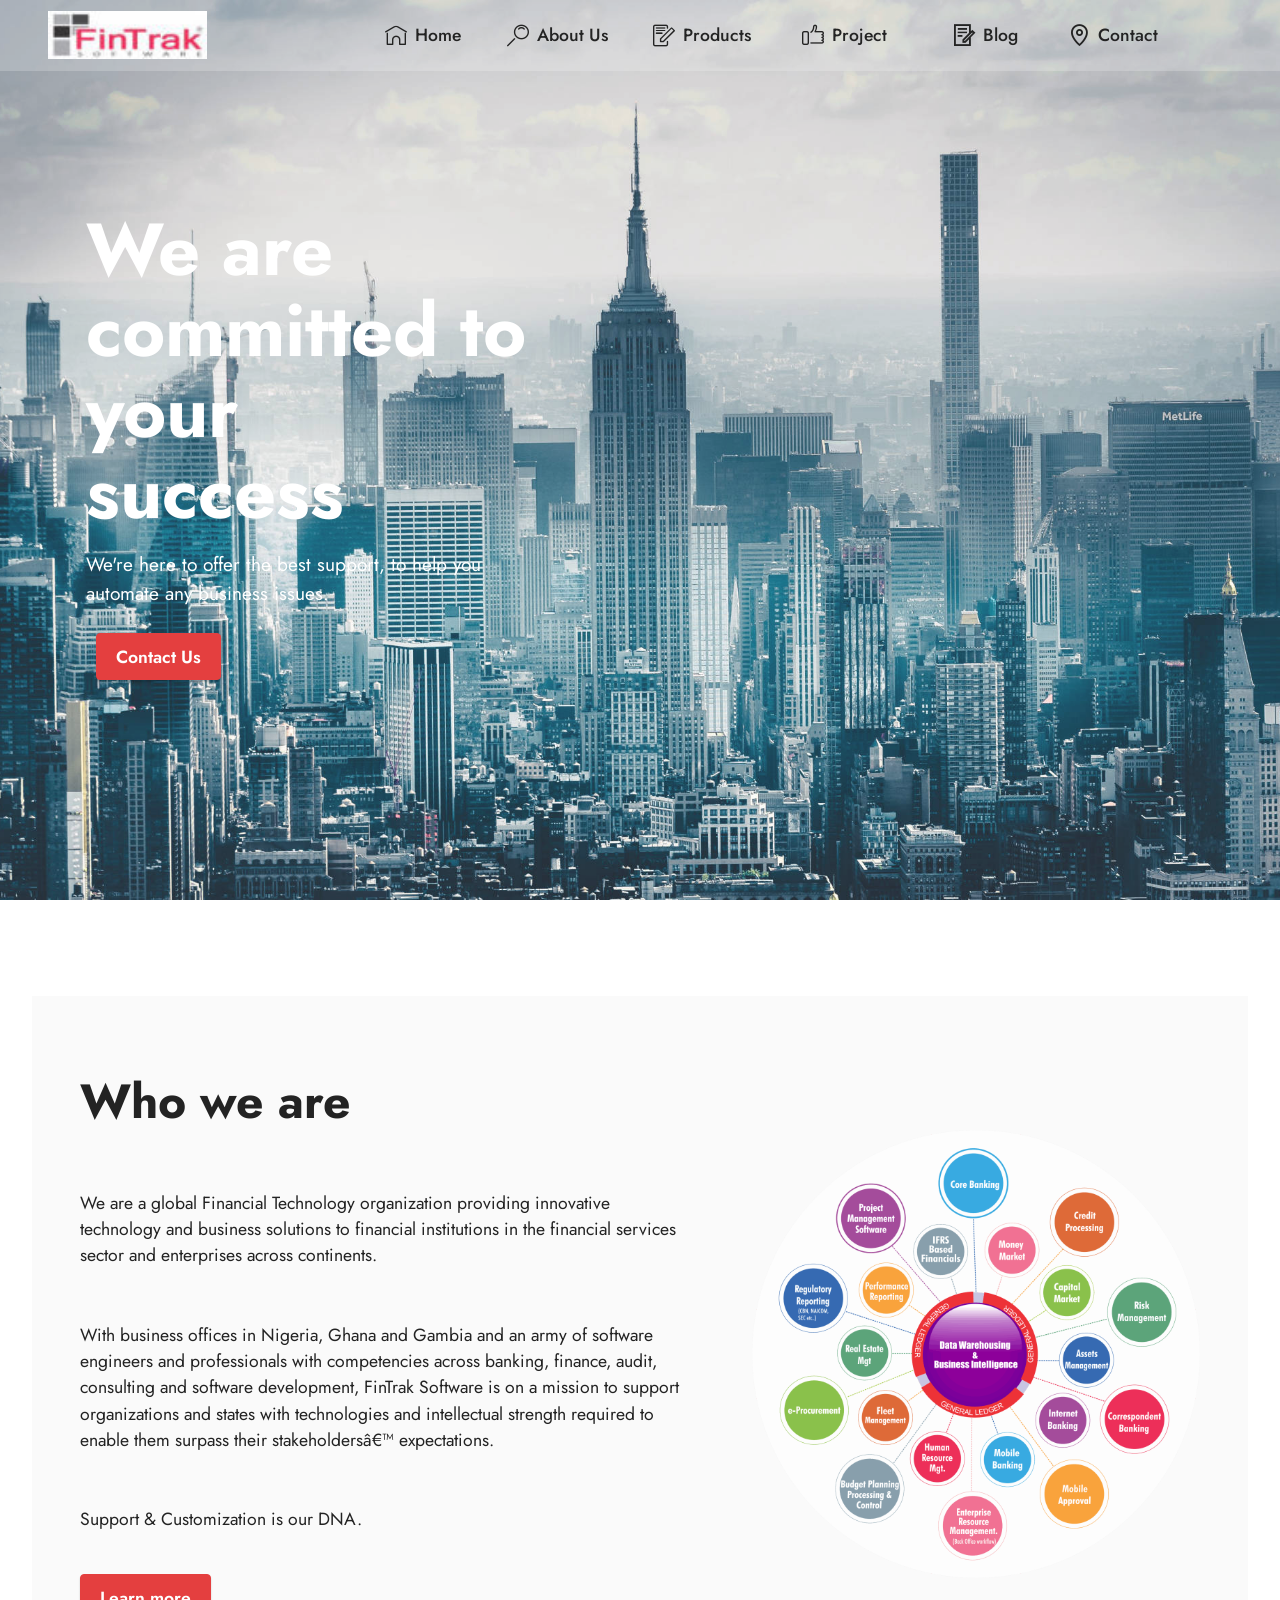
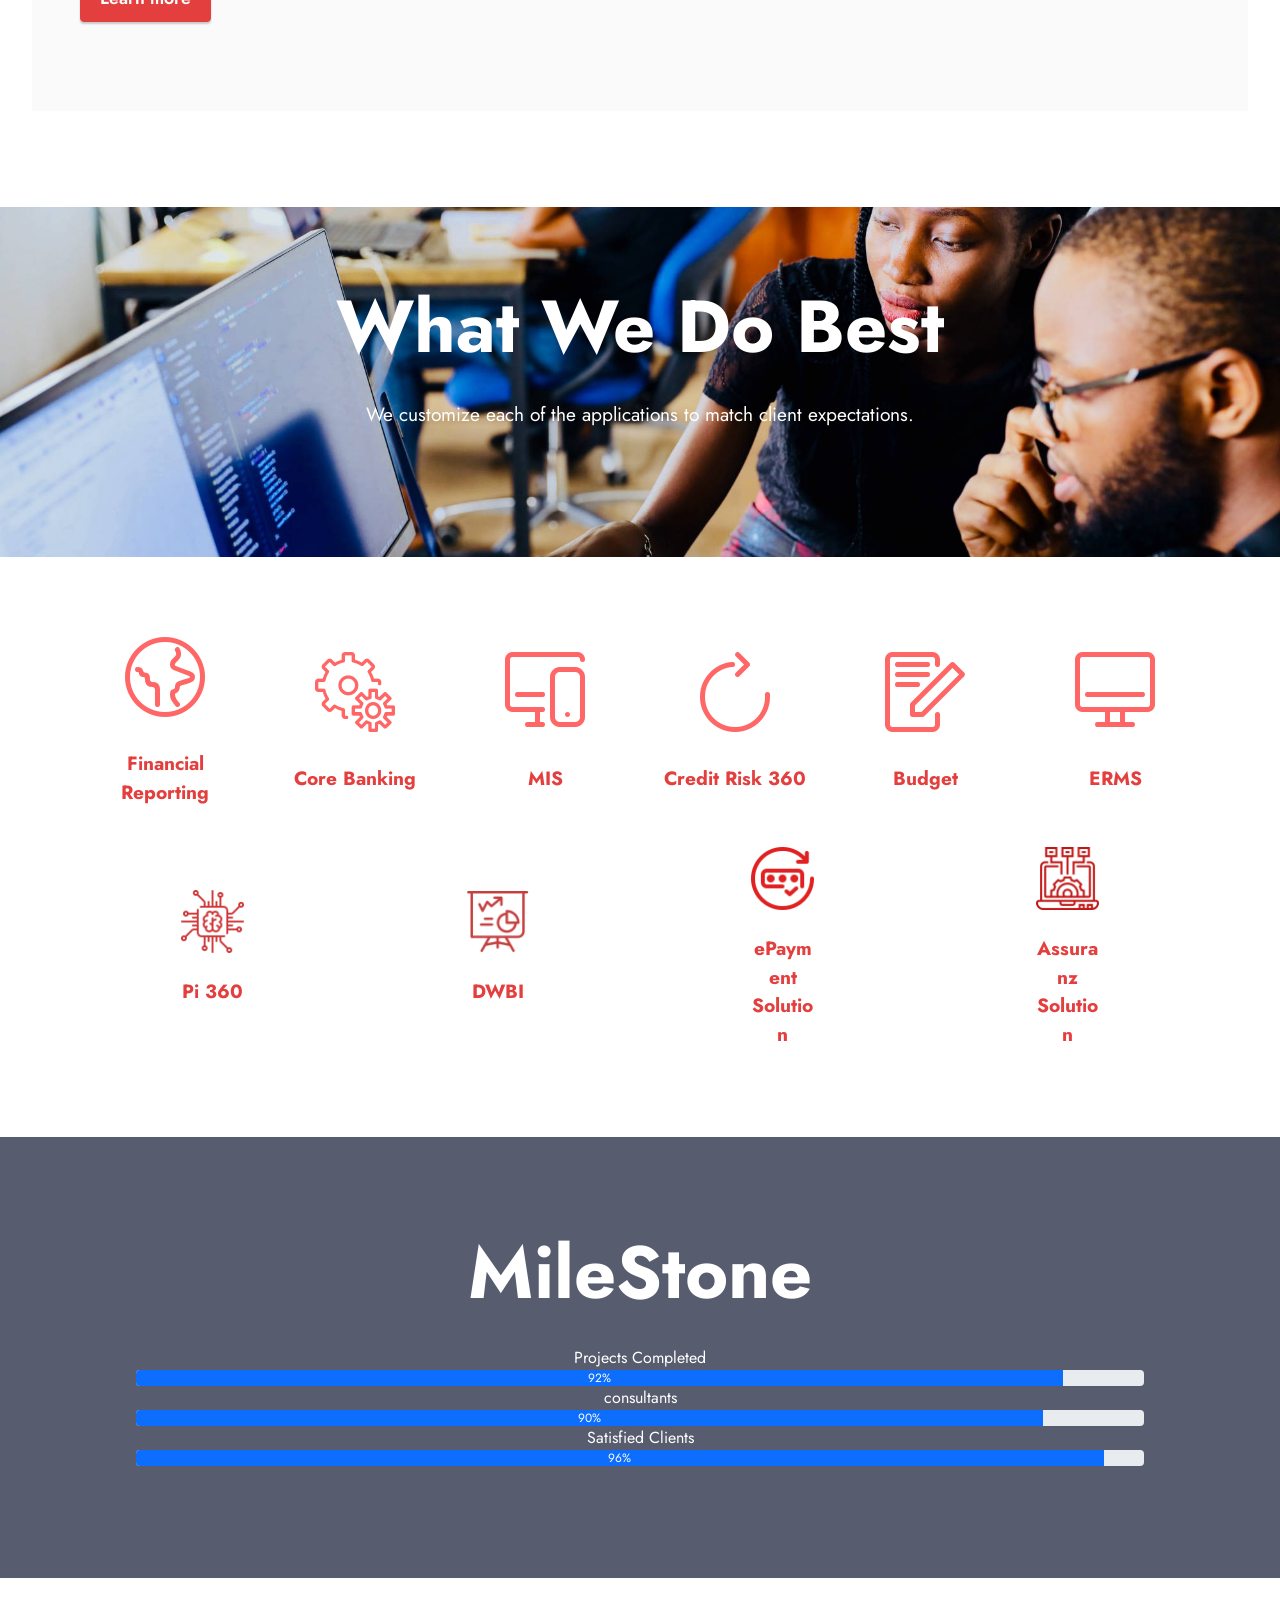
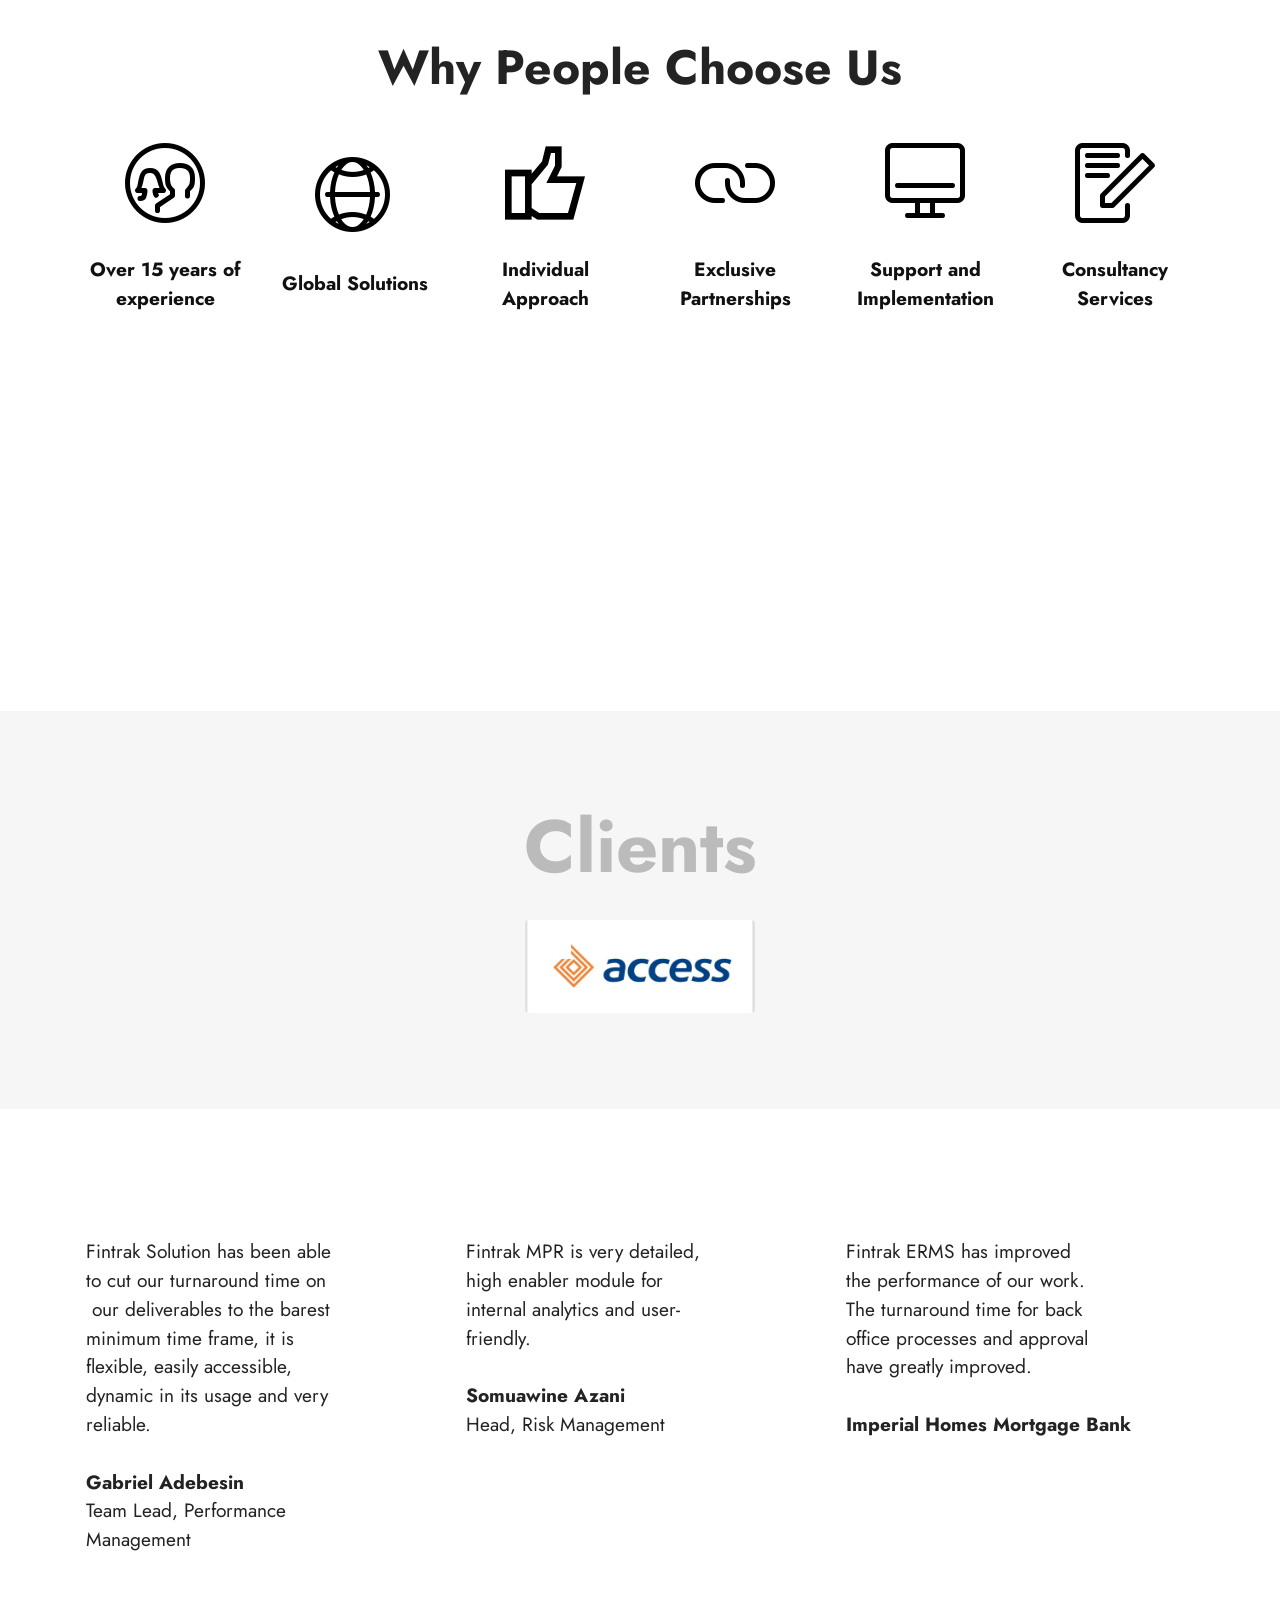
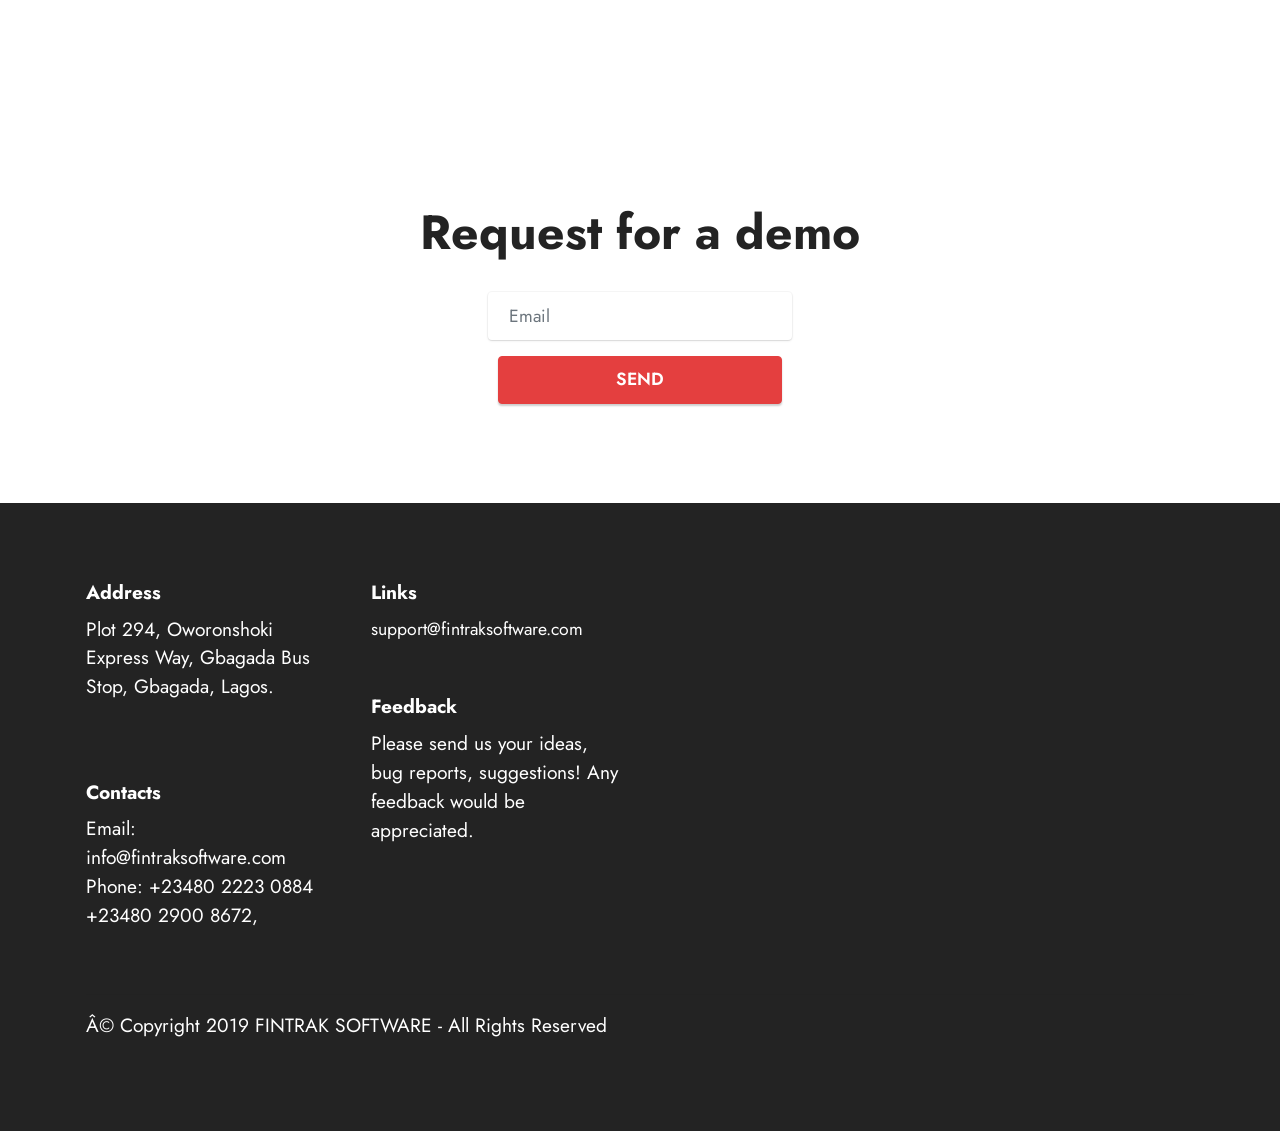
==== commit 287a7c55: "first commit" ====
--- a/index.html
+++ b/index.html
@@ -1,34 +1,24 @@
 <!DOCTYPE html>
 <html  >
 <head>
-  <meta charset="UTF-8">
-  <meta http-equiv="X-UA-Compatible" content="IE=edge">
-  <meta name="generator" content="Mobirise v5.6.5, mobirise.com">
-  <meta name="twitter:card" content="summary_large_image"/>
-  <meta name="twitter:image:src" content="">
-  <meta property="og:image" content="">
-  <meta name="twitter:title" content="Home">
-  <meta name="viewport" content="width=device-width, initial-scale=1, minimum-scale=1">
-  <link rel="shortcut icon" href="assets/images/fintraklogo-96x29.jpg" type="image/x-icon">
-  <meta name="description" content="">
-  
+
   
   <title>Home</title>
   <link href="css/bootstrap.min.css" rel="StyleSheet" />
   <script src="https://cdn.jsdelivr.net/npm/bootstrap@5.1.3/dist/js/bootstrap.bundle.min.js" integrity="sha384-ka7Sk0Gln4gmtz2MlQnikT1wXgYsOg+OMhuP+IlRH9sENBO0LRn5q+8nbTov4+1p" crossorigin="anonymous"></script>
   <link href="https://cdn.jsdelivr.net/npm/bootstrap@5.1.3/dist/css/bootstrap.min.css" rel="stylesheet" integrity="sha384-1BmE4kWBq78iYhFldvKuhfTAU6auU8tT94WrHftjDbrCEXSU1oBoqyl2QvZ6jIW3" crossorigin="anonymous">
-  <link rel="stylesheet" href="assets/web/assets/mobirise-icons2/mobirise2.css">
-  <link rel="stylesheet" href="assets/web/assets/mobirise-icons-bold/mobirise-icons-bold.css">
-  <link rel="stylesheet" href="assets/web/assets/mobirise-icons/mobirise-icons.css">
+  <link rel="stylesheet" href="assets/web/assets/exam-icons2/mobirise2.css">
+  <link rel="stylesheet" href="assets/web/assets/exam-icons-bold/mobirise-icons-bold.css">
+  <link rel="stylesheet" href="assets/web/assets/exam-icons/mobirise-icons.css">
   <link rel="stylesheet" href="assets/bootstrap/css/bootstrap.min.css">
   <link rel="stylesheet" href="assets/bootstrap/css/bootstrap-grid.min.css">
   <link rel="stylesheet" href="assets/bootstrap/css/bootstrap-reboot.min.css">
   <link rel="stylesheet" href="assets/dropdown/css/style.css">
   <link rel="stylesheet" href="assets/socicon/css/styles.css">
-  <link rel="stylesheet" href="assets/theme/css/style.css">
+  <link rel="stylesheet" href="assets/exam2/css/style.css">
   <link rel="preload" href="https://fonts.googleapis.com/css2?family=Jost:ital,wght@0,400;0,700;1,400;1,700&display=swap&display=swap" as="style" onload="this.onload=null;this.rel='stylesheet'">
   <noscript><link rel="stylesheet" href="https://fonts.googleapis.com/css2?family=Jost:ital,wght@0,400;0,700;1,400;1,700&display=swap&display=swap"></noscript>
-  <link rel="preload" as="style" href="assets/mobirise/css/mbr-additional.css"><link rel="stylesheet" href="assets/mobirise/css/mbr-additional.css" type="text/css">
+  <link rel="stylesheet" href="assets/EXAM/css/EXAM.css" type="text/css">
   
   
   
@@ -98,16 +88,16 @@
 
     <div class="container">
         <div class="row">
-            <div class="col-12 col-lg-5">
+            <div class="col-12 col-lg-5" style="color:white">
                  <!-- <div id="carouselExampleControls" class="carousel slide" data-bs-ride="carousel">
                     <div class="carousel-inner">
                       <div class="carousel-item active">
                         <img src="images/scraper.jpg" class="card col-12 col-lg-500" alt="...">
                       </div>  -->
-                <h1 class="mbr-section-title mbr-fonts-style mb-3 display-1"><strong>We are committed to your success&nbsp;</strong></h1>
+                <h1 class="-section-title -fonts-style mb-3 display-1"><strong>We are committed to your success&nbsp;</strong></h1>
                 
-                <p class="mbr-text mbr-fonts-style display-7">We're here to offer the best support, to help you automate any business issues.</p>
-                <div class="mbr-section-btn mt-3"><a class="btn btn-secondary display-4">Contact Us</a></div>
+                <p class="-text -fonts-style display-7">We're here to offer the best support, to help you automate any business issues.</p>
+                <div class="-section-btn mt-3"><a class="btn btn-secondary display-4">Contact Us</a></div>
             </div>
         </div>
     </div>
@@ -125,8 +115,8 @@
             <div class="row align-items-center">
                 <div class="col-12 col-lg">
                     <div class="text-wrapper">
-                        <h6 class="card-title mbr-fonts-style display-2"><strong>Who we are</strong><br><strong><br></strong></h6>
-                        <p class="mbr-text mbr-fonts-style mb-4 display-4">We are a global Financial Technology organization providing innovative technology and business solutions to financial institutions in the financial services sector and enterprises across continents.
+                        <h6 class="card-title -fonts-style display-2"><strong>Who we are</strong><br><strong><br></strong></h6>
+                        <p class="-text -fonts-style mb-4 display-4">We are a global Financial Technology organization providing innovative technology and business solutions to financial institutions in the financial services sector and enterprises across continents.
 <br>
 <br>
 <br>With business offices in Nigeria, Ghana and Gambia and an army of software engineers and professionals with competencies across banking, finance, audit, consulting and software development, FinTrak Software is on a mission to support organizations and states with technologies and intellectual strength required to enable them surpass their stakeholders’ expectations.
@@ -158,7 +148,7 @@
                 <div class="card-wrapper">
                     <div class="card-box align-center">
                         <h4 class="card-title mbr-fonts-style align-center mb-4 display-1"><strong>What We Do Best</strong></h4>
-                        <p class="mbr-text mbr-fonts-style mb-4 display-7">We customize each of the applications to match client expectations.</p>
+                        <p class="-text -fonts-style mb-4 display-7">We customize each of the applications to match client expectations.</p>
                         
                     </div>
                 </div>
@@ -473,7 +463,7 @@
                 <div class="card-wrapper mb-4">
                     <div class="card-box align-left">
                         
-                        <p class="mbr-text mbr-fonts-style mb-3 display-7">Fintrak Solution has been able <br>to cut our turnaround time on <br>&nbsp;our deliverables to the barest<br>minimum time frame, it is <br>flexible, easily accessible,<br>dynamic in its usage and very<br>reliable.<br><br><strong>Gabriel Adebesin</strong><br>Team Lead, Performance<br>Management<br><br></p><div class="link-wrap">
+                        <p class="-text -fonts-style mb-3 display-7">Fintrak Solution has been able <br>to cut our turnaround time on <br>&nbsp;our deliverables to the barest<br>minimum time frame, it is <br>flexible, easily accessible,<br>dynamic in its usage and very<br>reliable.<br><br><strong>Gabriel Adebesin</strong><br>Team Lead, Performance<br>Management<br><br></p><div class="link-wrap">
                                 
                             </div>
                     </div>
@@ -483,7 +473,7 @@
                 <div class="card-wrapper mb-4">
                     <div class="card-box align-left">
                         
-                        <p class="mbr-text mbr-fonts-style mb-3 display-7">Fintrak MPR is very detailed,<br> high enabler module for <br>internal analytics and user-<br>friendly.
+                        <p class="-text -fonts-style mb-3 display-7">Fintrak MPR is very detailed,<br> high enabler module for <br>internal analytics and user-<br>friendly.
 <br>
 <br><strong>Somuawine Azani
 </strong><br>Head, Risk Management</p><div class="link-wrap">
@@ -496,7 +486,7 @@
                 <div class="card-wrapper mb-4">
                     <div class="card-box align-left">
                         
-                        <p class="mbr-text mbr-fonts-style mb-3 display-7">Fintrak ERMS has improved<br> the performance of our work. <br>The turnaround time for back <br>office processes and approval <br>have greatly improved.
+                        <p class="-text mbr-fonts-style mb-3 display-7">Fintrak ERMS has improved<br> the performance of our work. <br>The turnaround time for back <br>office processes and approval <br>have greatly improved.
 <br>
 <br><strong>Imperial Homes Mortgage Bank&nbsp;&nbsp;</strong></p><div class="link-wrap">
                                 
@@ -513,14 +503,14 @@
     
     
     <div class="container">
-        <div class="mbr-section-head">
-            <h3 class="mbr-section-title mbr-fonts-style align-center mb-0 display-2"><strong>Request for a demo</strong></h3>
+        <div class="-section-head">
+            <h3 class="-section-title -fonts-style align-center mb-0 display-2"><strong>Request for a demo</strong></h3>
             
         </div>
         <center>
         <div class="row justify-content-center mt-4">
             <div class="col-lg-8 mx-auto mbr-form" data-form-type="formoid">
-                <form action="" method="POST" class="mbr-form form-with-styler mx-auto" data-form-title="Form Name"><input type="hidden" name="email" data-form-email="true" value="Dp1HZ0uIQtR9oqVsn0J/bAHwRzrS4PhXaSpRfL4Th7t2RNFlv8TniLQdspl6CX+Kenp4rr+0YM8f9HOKKNm3Pb0qfvMOo3ahZwDpG4LODEUeenLYR9xRkHT7va5kzT2H">
+                <form action="" method="POST" class="-form form-with-styler mx-auto" data-form-title="Form Name"><input type="hidden" name="email" data-form-email="true" value="Dp1HZ0uIQtR9oqVsn0J/bAHwRzrS4PhXaSpRfL4Th7t2RNFlv8TniLQdspl6CX+Kenp4rr+0YM8f9HOKKNm3Pb0qfvMOo3ahZwDpG4LODEUeenLYR9xRkHT7va5kzT2H">
                     <div class="row">
                         <div hidden="hidden" data-form-alert="" class="alert alert-success col-12">Thanks for filling out the form!</div>
                         <div hidden="hidden" data-form-alert-danger="" class="alert alert-danger col-12">Oops...! some problem!</div>
@@ -545,29 +535,29 @@
     
 
     <div class="container">
-        <div class="row content mbr-white">
-            <div class="col-12 col-md-3 mbr-fonts-style display-7">
-                <h5 class="mbr-section-subtitle mbr-fonts-style mb-2 display-7">
+        <div class="row content -white" style="color:white">
+            <div class="col-12 col-md-3 -fonts-style display-7">
+                <h5 class="-section-subtitle -fonts-style mb-2 display-7">
                     <strong>Address</strong>
                 </h5>
-                <p class="mbr-text mbr-fonts-style display-7">Plot 294, Oworonshoki Express Way, Gbagada Bus Stop, Gbagada, Lagos.&nbsp;<br></p> <br>
+                <p class="-text -fonts-style display-7">Plot 294, Oworonshoki Express Way, Gbagada Bus Stop, Gbagada, Lagos.&nbsp;<br></p> <br>
                 <h5 class="mbr-section-subtitle mbr-fonts-style mb-2 mt-4 display-7">
                     <strong>Contacts</strong>
                 </h5>
-                <p class="mbr-text mbr-fonts-style mb-4 display-7">Email: info@fintraksoftware.com
+                <p class="-text -fonts-style mb-4 display-7">Email: info@fintraksoftware.com
 <br>Phone: +23480 2223 0884                           +23480 2900 8672,</p>
             </div>
-            <div class="col-12 col-md-3 mbr-fonts-style display-7">
-                <h5 class="mbr-section-subtitle mbr-fonts-style mb-2 display-7">
+            <div class="col-12 col-md-3 -fonts-style display-7">
+                <h5 class="-section-subtitle mbr-fonts-style mb-2 display-7">
                     <strong>Links</strong>
                 </h5>
-                <ul class="list mbr-fonts-style mb-4 display-4">
+                <ul class="list -fonts-style mb-4 display-4">
                     <li class="mbr-text item-wrap">support@fintraksoftware.com</li>
                 </ul>
-                <h5 class="mbr-section-subtitle mbr-fonts-style mb-2 mt-5 display-7">
+                <h5 class="-section-subtitle -fonts-style mb-2 mt-5 display-7">
                     <strong>Feedback</strong>
                 </h5>
-                <p class="mbr-text mbr-fonts-style mb-4 display-7">
+                <p class="-text -fonts-style mb-4 display-7">
                     Please send us your ideas, bug reports, suggestions! Any feedback would be appreciated.
                 </p>
             </div>
@@ -585,7 +575,7 @@
                 </div>
             </div>
             <div class="col-sm-12 copyright pl-0">
-                <p class="mbr-text mbr-fonts-style mbr-white display-7">
+                <p class="-text -fonts-style display-7" style="color:white">
                     © Copyright 2019 FINTRAK SOFTWARE - All Rights Reserved
                 </p>
             </div>
--- a/assets/web/assets/exam-icons2/mobirise2.css
+++ b/assets/web/assets/exam-icons2/mobirise2.css
@@ -0,0 +1,498 @@
+@font-face {
+  font-family: 'Moririse2';
+  font-display: swap;
+  src:  url('mobirise2.eot?f2bix4');
+  src:  url('mobirise2.eot?f2bix4#iefix') format('embedded-opentype'),
+    url('mobirise2.ttf?f2bix4') format('truetype'),
+    url('mobirise2.woff?f2bix4') format('woff'),
+    url('mobirise2.svg?f2bix4#mobirise2') format('svg');
+  font-weight: normal;
+  font-style: normal;
+}
+
+[class^="mobi-"], [class*=" mobi-"] {
+  /* use !important to prevent issues with browser extensions that change fonts */
+  font-family: 'Moririse2' !important;
+  speak: none;
+  font-style: normal;
+  font-weight: normal;
+  font-variant: normal;
+  text-transform: none;
+  line-height: 1;
+
+  /* Better Font Rendering =========== */
+  -webkit-font-smoothing: antialiased;
+  -moz-osx-font-smoothing: grayscale;
+}
+
+.mobi-mbri-add-submenu:before {
+  content: "\e900";
+}
+.mobi-mbri-alert:before {
+  content: "\e901";
+}
+.mobi-mbri-align-center:before {
+  content: "\e902";
+}
+.mobi-mbri-align-justify:before {
+  content: "\e903";
+}
+.mobi-mbri-align-left:before {
+  content: "\e904";
+}
+.mobi-mbri-align-right:before {
+  content: "\e905";
+}
+.mobi-mbri-android:before {
+  content: "\e906";
+}
+.mobi-mbri-apple:before {
+  content: "\e907";
+}
+.mobi-mbri-arrow-down:before {
+  content: "\e908";
+}
+.mobi-mbri-arrow-next:before {
+  content: "\e909";
+}
+.mobi-mbri-arrow-prev:before {
+  content: "\e90a";
+}
+.mobi-mbri-arrow-up:before {
+  content: "\e90b";
+}
+.mobi-mbri-bold:before {
+  content: "\e90c";
+}
+.mobi-mbri-bookmark:before {
+  content: "\e90d";
+}
+.mobi-mbri-bootstrap:before {
+  content: "\e90e";
+}
+.mobi-mbri-briefcase:before {
+  content: "\e90f";
+}
+.mobi-mbri-browse:before {
+  content: "\e910";
+}
+.mobi-mbri-bulleted-list:before {
+  content: "\e911";
+}
+.mobi-mbri-calendar:before {
+  content: "\e912";
+}
+.mobi-mbri-camera:before {
+  content: "\e913";
+}
+.mobi-mbri-cart-add:before {
+  content: "\e914";
+}
+.mobi-mbri-cart-full:before {
+  content: "\e915";
+}
+.mobi-mbri-cash:before {
+  content: "\e916";
+}
+.mobi-mbri-change-style:before {
+  content: "\e917";
+}
+.mobi-mbri-chat:before {
+  content: "\e918";
+}
+.mobi-mbri-clock:before {
+  content: "\e919";
+}
+.mobi-mbri-close:before {
+  content: "\e91a";
+}
+.mobi-mbri-cloud:before {
+  content: "\e91b";
+}
+.mobi-mbri-code:before {
+  content: "\e91c";
+}
+.mobi-mbri-contact-form:before {
+  content: "\e91d";
+}
+.mobi-mbri-credit-card:before {
+  content: "\e91e";
+}
+.mobi-mbri-cursor-click:before {
+  content: "\e91f";
+}
+.mobi-mbri-cust-feedback:before {
+  content: "\e920";
+}
+.mobi-mbri-database:before {
+  content: "\e921";
+}
+.mobi-mbri-delivery:before {
+  content: "\e922";
+}
+.mobi-mbri-desktop:before {
+  content: "\e923";
+}
+.mobi-mbri-devices:before {
+  content: "\e924";
+}
+.mobi-mbri-down:before {
+  content: "\e925";
+}
+.mobi-mbri-download-2:before {
+  content: "\e926";
+}
+.mobi-mbri-download:before {
+  content: "\e927";
+}
+.mobi-mbri-drag-n-drop-2:before {
+  content: "\e928";
+}
+.mobi-mbri-drag-n-drop:before {
+  content: "\e929";
+}
+.mobi-mbri-edit-2:before {
+  content: "\e92a";
+}
+.mobi-mbri-edit:before {
+  content: "\e92b";
+}
+.mobi-mbri-error:before {
+  content: "\e92c";
+}
+.mobi-mbri-extension:before {
+  content: "\e92d";
+}
+.mobi-mbri-features:before {
+  content: "\e92e";
+}
+.mobi-mbri-file:before {
+  content: "\e92f";
+}
+.mobi-mbri-flag:before {
+  content: "\e930";
+}
+.mobi-mbri-folder:before {
+  content: "\e931";
+}
+.mobi-mbri-gift:before {
+  content: "\e932";
+}
+.mobi-mbri-github:before {
+  content: "\e933";
+}
+.mobi-mbri-globe-2:before {
+  content: "\e934";
+}
+.mobi-mbri-globe:before {
+  content: "\e935";
+}
+.mobi-mbri-growing-chart:before {
+  content: "\e936";
+}
+.mobi-mbri-hearth:before {
+  content: "\e937";
+}
+.mobi-mbri-help:before {
+  content: "\e938";
+}
+.mobi-mbri-home:before {
+  content: "\e939";
+}
+.mobi-mbri-hot-cup:before {
+  content: "\e93a";
+}
+.mobi-mbri-idea:before {
+  content: "\e93b";
+}
+.mobi-mbri-image-gallery:before {
+  content: "\e93c";
+}
+.mobi-mbri-image-slider:before {
+  content: "\e93d";
+}
+.mobi-mbri-info:before {
+  content: "\e93e";
+}
+.mobi-mbri-italic:before {
+  content: "\e93f";
+}
+.mobi-mbri-key:before {
+  content: "\e940";
+}
+.mobi-mbri-laptop:before {
+  content: "\e941";
+}
+.mobi-mbri-layers:before {
+  content: "\e942";
+}
+.mobi-mbri-left-right:before {
+  content: "\e943";
+}
+.mobi-mbri-left:before {
+  content: "\e944";
+}
+.mobi-mbri-letter:before {
+  content: "\e945";
+}
+.mobi-mbri-like:before {
+  content: "\e946";
+}
+.mobi-mbri-link:before {
+  content: "\e947";
+}
+.mobi-mbri-lock:before {
+  content: "\e948";
+}
+.mobi-mbri-login:before {
+  content: "\e949";
+}
+.mobi-mbri-logout:before {
+  content: "\e94a";
+}
+.mobi-mbri-magic-stick:before {
+  content: "\e94b";
+}
+.mobi-mbri-map-pin:before {
+  content: "\e94c";
+}
+.mobi-mbri-menu:before {
+  content: "\e94d";
+}
+.mobi-mbri-mobile-2:before {
+  content: "\e94e";
+}
+.mobi-mbri-mobile-horizontal:before {
+  content: "\e94f";
+}
+.mobi-mbri-mobile:before {
+  content: "\e950";
+}
+.mobi-mbri-mobirise:before {
+  content: "\e951";
+}
+.mobi-mbri-more-horizontal:before {
+  content: "\e952";
+}
+.mobi-mbri-more-vertical:before {
+  content: "\e953";
+}
+.mobi-mbri-music:before {
+  content: "\e954";
+}
+.mobi-mbri-new-file:before {
+  content: "\e955";
+}
+.mobi-mbri-numbered-list:before {
+  content: "\e956";
+}
+.mobi-mbri-opened-folder:before {
+  content: "\e957";
+}
+.mobi-mbri-pages:before {
+  content: "\e958";
+}
+.mobi-mbri-paper-plane:before {
+  content: "\e959";
+}
+.mobi-mbri-paperclip:before {
+  content: "\e95a";
+}
+.mobi-mbri-phone:before {
+  content: "\e95b";
+}
+.mobi-mbri-photo:before {
+  content: "\e95c";
+}
+.mobi-mbri-photos:before {
+  content: "\e95d";
+}
+.mobi-mbri-pin:before {
+  content: "\e95e";
+}
+.mobi-mbri-play:before {
+  content: "\e95f";
+}
+.mobi-mbri-plus:before {
+  content: "\e960";
+}
+.mobi-mbri-preview:before {
+  content: "\e961";
+}
+.mobi-mbri-print:before {
+  content: "\e962";
+}
+.mobi-mbri-protect:before {
+  content: "\e963";
+}
+.mobi-mbri-question:before {
+  content: "\e964";
+}
+.mobi-mbri-quote-left:before {
+  content: "\e965";
+}
+.mobi-mbri-quote-right:before {
+  content: "\e966";
+}
+.mobi-mbri-redo:before {
+  content: "\e967";
+}
+.mobi-mbri-refresh:before {
+  content: "\e968";
+}
+.mobi-mbri-responsive-2:before {
+  content: "\e969";
+}
+.mobi-mbri-responsive:before {
+  content: "\e96a";
+}
+.mobi-mbri-right:before {
+  content: "\e96b";
+}
+.mobi-mbri-rocket:before {
+  content: "\e96c";
+}
+.mobi-mbri-sad-face:before {
+  content: "\e96d";
+}
+.mobi-mbri-sale:before {
+  content: "\e96e";
+}
+.mobi-mbri-save:before {
+  content: "\e96f";
+}
+.mobi-mbri-search:before {
+  content: "\e970";
+}
+.mobi-mbri-setting-2:before {
+  content: "\e971";
+}
+.mobi-mbri-setting-3:before {
+  content: "\e972";
+}
+.mobi-mbri-setting:before {
+  content: "\e973";
+}
+.mobi-mbri-share:before {
+  content: "\e974";
+}
+.mobi-mbri-shopping-bag:before {
+  content: "\e975";
+}
+.mobi-mbri-shopping-basket:before {
+  content: "\e976";
+}
+.mobi-mbri-shopping-cart:before {
+  content: "\e977";
+}
+.mobi-mbri-sites:before {
+  content: "\e978";
+}
+.mobi-mbri-smile-face:before {
+  content: "\e979";
+}
+.mobi-mbri-speed:before {
+  content: "\e97a";
+}
+.mobi-mbri-star:before {
+  content: "\e97b";
+}
+.mobi-mbri-success:before {
+  content: "\e97c";
+}
+.mobi-mbri-sun:before {
+  content: "\e97d";
+}
+.mobi-mbri-sun2:before {
+  content: "\e97e";
+}
+.mobi-mbri-tablet-vertical:before {
+  content: "\e97f";
+}
+.mobi-mbri-tablet:before {
+  content: "\e980";
+}
+.mobi-mbri-target:before {
+  content: "\e981";
+}
+.mobi-mbri-timer:before {
+  content: "\e982";
+}
+.mobi-mbri-to-ftp:before {
+  content: "\e983";
+}
+.mobi-mbri-to-local-drive:before {
+  content: "\e984";
+}
+.mobi-mbri-touch-swipe:before {
+  content: "\e985";
+}
+.mobi-mbri-touch:before {
+  content: "\e986";
+}
+.mobi-mbri-trash:before {
+  content: "\e987";
+}
+.mobi-mbri-underline:before {
+  content: "\e988";
+}
+.mobi-mbri-undo:before {
+  content: "\e989";
+}
+.mobi-mbri-unlink:before {
+  content: "\e98a";
+}
+.mobi-mbri-unlock:before {
+  content: "\e98b";
+}
+.mobi-mbri-up-down:before {
+  content: "\e98c";
+}
+.mobi-mbri-up:before {
+  content: "\e98d";
+}
+.mobi-mbri-update:before {
+  content: "\e98e";
+}
+.mobi-mbri-upload-2:before {
+  content: "\e98f";
+}
+.mobi-mbri-upload:before {
+  content: "\e990";
+}
+.mobi-mbri-user-2:before {
+  content: "\e991";
+}
+.mobi-mbri-user:before {
+  content: "\e992";
+}
+.mobi-mbri-users:before {
+  content: "\e993";
+}
+.mobi-mbri-video-play:before {
+  content: "\e994";
+}
+.mobi-mbri-video:before {
+  content: "\e995";
+}
+.mobi-mbri-watch:before {
+  content: "\e996";
+}
+.mobi-mbri-website-theme-2:before {
+  content: "\e997";
+}
+.mobi-mbri-website-theme:before {
+  content: "\e998";
+}
+.mobi-mbri-wifi:before {
+  content: "\e999";
+}
+.mobi-mbri-windows:before {
+  content: "\e99a";
+}
+.mobi-mbri-zoom-in:before {
+  content: "\e99b";
+}
+.mobi-mbri-zoom-out:before {
+  content: "\e99c";
+}
--- a/assets/web/assets/exam-icons-bold/mobirise-icons-bold.css
+++ b/assets/web/assets/exam-icons-bold/mobirise-icons-bold.css
@@ -0,0 +1,477 @@
+@font-face {
+  font-family: 'mobirise-icons-bold';
+  font-display: swap;
+  src:  url('mobirise-icons-bold.eot?m1l4yr');
+  src:  url('mobirise-icons-bold.eot?m1l4yr#iefix') format('embedded-opentype'),
+    url('mobirise-icons-bold.ttf?m1l4yr') format('truetype'),
+    url('mobirise-icons-bold.woff?m1l4yr') format('woff'),
+    url('mobirise-icons-bold.svg?m1l4yr#mobirise-icons-bold') format('svg');
+  font-weight: normal;
+  font-style: normal;
+}
+
+[class^="mbrib-"], [class*="mbrib-"] {
+  /* use !important to prevent issues with browser extensions that change fonts */
+  font-family: 'mobirise-icons-bold' !important;
+  speak: none;
+  font-style: normal;
+  font-weight: normal;
+  font-variant: normal;
+  text-transform: none;
+  line-height: 1;
+
+  /* Better Font Rendering =========== */
+  -webkit-font-smoothing: antialiased;
+  -moz-osx-font-smoothing: grayscale;
+}
+
+.mbrib-add-submenu:before {
+  content: "\e900";
+}
+.mbrib-alert:before {
+  content: "\e901";
+}
+.mbrib-align-center:before {
+  content: "\e902";
+}
+.mbrib-align-justify:before {
+  content: "\e903";
+}
+.mbrib-align-left:before {
+  content: "\e904";
+}
+.mbrib-align-right:before {
+  content: "\e905";
+}
+.mbrib-android:before {
+  content: "\e906";
+}
+.mbrib-apple:before {
+  content: "\e907";
+}
+.mbrib-arrow-down:before {
+  content: "\e908";
+}
+.mbrib-arrow-next:before {
+  content: "\e909";
+}
+.mbrib-arrow-prev:before {
+  content: "\e90a";
+}
+.mbrib-arrow-up:before {
+  content: "\e90b";
+}
+.mbrib-bold:before {
+  content: "\e90c";
+}
+.mbrib-bookmark:before {
+  content: "\e90d";
+}
+.mbrib-bootstrap:before {
+  content: "\e90e";
+}
+.mbrib-briefcase:before {
+  content: "\e90f";
+}
+.mbrib-browse:before {
+  content: "\e910";
+}
+.mbrib-bulleted-list:before {
+  content: "\e911";
+}
+.mbrib-calendar:before {
+  content: "\e912";
+}
+.mbrib-camera:before {
+  content: "\e913";
+}
+.mbrib-cart-add:before {
+  content: "\e914";
+}
+.mbrib-cart-full:before {
+  content: "\e915";
+}
+.mbrib-cash:before {
+  content: "\e916";
+}
+.mbrib-change-style:before {
+  content: "\e917";
+}
+.mbrib-chat:before {
+  content: "\e918";
+}
+.mbrib-clock:before {
+  content: "\e919";
+}
+.mbrib-close:before {
+  content: "\e91a";
+}
+.mbrib-cloud:before {
+  content: "\e91b";
+}
+.mbrib-code:before {
+  content: "\e91c";
+}
+.mbrib-contact-form:before {
+  content: "\e91d";
+}
+.mbrib-credit-card:before {
+  content: "\e91e";
+}
+.mbrib-cursor-click:before {
+  content: "\e91f";
+}
+.mbrib-cust-feedback:before {
+  content: "\e920";
+}
+.mbrib-database:before {
+  content: "\e921";
+}
+.mbrib-delivery:before {
+  content: "\e922";
+}
+.mbrib-desktop:before {
+  content: "\e923";
+}
+.mbrib-devices:before {
+  content: "\e924";
+}
+.mbrib-down:before {
+  content: "\e925";
+}
+.mbrib-download:before {
+  content: "\e926";
+}
+.mbrib-drag-n-drop:before {
+  content: "\e927";
+}
+.mbrib-drag-n-drop2:before {
+  content: "\e928";
+}
+.mbrib-edit:before {
+  content: "\e929";
+}
+.mbrib-edit2:before {
+  content: "\e92a";
+}
+.mbrib-error:before {
+  content: "\e92b";
+}
+.mbrib-extension:before {
+  content: "\e92c";
+}
+.mbrib-features:before {
+  content: "\e92d";
+}
+.mbrib-file:before {
+  content: "\e92e";
+}
+.mbrib-flag:before {
+  content: "\e92f";
+}
+.mbrib-folder:before {
+  content: "\e930";
+}
+.mbrib-gift:before {
+  content: "\e931";
+}
+.mbrib-github:before {
+  content: "\e932";
+}
+.mbrib-globe-2:before {
+  content: "\e933";
+}
+.mbrib-globe:before {
+  content: "\e934";
+}
+.mbrib-growing-chart:before {
+  content: "\e935";
+}
+.mbrib-hearth:before {
+  content: "\e936";
+}
+.mbrib-help:before {
+  content: "\e937";
+}
+.mbrib-home:before {
+  content: "\e938";
+}
+.mbrib-hot-cup:before {
+  content: "\e939";
+}
+.mbrib-idea:before {
+  content: "\e93a";
+}
+.mbrib-image-gallery:before {
+  content: "\e93b";
+}
+.mbrib-image-slider:before {
+  content: "\e93c";
+}
+.mbrib-info:before {
+  content: "\e93d";
+}
+.mbrib-italic:before {
+  content: "\e93e";
+}
+.mbrib-key:before {
+  content: "\e93f";
+}
+.mbrib-laptop:before {
+  content: "\e940";
+}
+.mbrib-layers:before {
+  content: "\e941";
+}
+.mbrib-left-right:before {
+  content: "\e942";
+}
+.mbrib-left:before {
+  content: "\e943";
+}
+.mbrib-letter:before {
+  content: "\e944";
+}
+.mbrib-like:before {
+  content: "\e945";
+}
+.mbrib-link:before {
+  content: "\e946";
+}
+.mbrib-lock:before {
+  content: "\e947";
+}
+.mbrib-login:before {
+  content: "\e948";
+}
+.mbrib-logout:before {
+  content: "\e949";
+}
+.mbrib-magic-stick:before {
+  content: "\e94a";
+}
+.mbrib-map-pin:before {
+  content: "\e94b";
+}
+.mbrib-menu:before {
+  content: "\e94c";
+}
+.mbrib-mobile:before {
+  content: "\e94d";
+}
+.mbrib-mobile2:before {
+  content: "\e94e";
+}
+.mbrib-mobirise:before {
+  content: "\e94f";
+}
+.mbrib-more-horizontal:before {
+  content: "\e950";
+}
+.mbrib-more-vertical:before {
+  content: "\e951";
+}
+.mbrib-music:before {
+  content: "\e952";
+}
+.mbrib-new-file:before {
+  content: "\e953";
+}
+.mbrib-numbered-list:before {
+  content: "\e954";
+}
+.mbrib-opened-folder:before {
+  content: "\e955";
+}
+.mbrib-pages:before {
+  content: "\e956";
+}
+.mbrib-paper-plane:before {
+  content: "\e957";
+}
+.mbrib-paperclip:before {
+  content: "\e958";
+}
+.mbrib-photo:before {
+  content: "\e959";
+}
+.mbrib-photos:before {
+  content: "\e95a";
+}
+.mbrib-pin:before {
+  content: "\e95b";
+}
+.mbrib-play:before {
+  content: "\e95c";
+}
+.mbrib-plus:before {
+  content: "\e95d";
+}
+.mbrib-preview:before {
+  content: "\e95e";
+}
+.mbrib-print:before {
+  content: "\e95f";
+}
+.mbrib-protect:before {
+  content: "\e960";
+}
+.mbrib-question:before {
+  content: "\e961";
+}
+.mbrib-quote-left:before {
+  content: "\e962";
+}
+.mbrib-quote-right:before {
+  content: "\e963";
+}
+.mbrib-redo:before {
+  content: "\e964";
+}
+.mbrib-refresh:before {
+  content: "\e965";
+}
+.mbrib-responsive:before {
+  content: "\e966";
+}
+.mbrib-right:before {
+  content: "\e967";
+}
+.mbrib-rocket:before {
+  content: "\e968";
+}
+.mbrib-sad-face:before {
+  content: "\e969";
+}
+.mbrib-sale:before {
+  content: "\e96a";
+}
+.mbrib-save:before {
+  content: "\e96b";
+}
+.mbrib-search:before {
+  content: "\e96c";
+}
+.mbrib-setting:before {
+  content: "\e96d";
+}
+.mbrib-setting2:before {
+  content: "\e96e";
+}
+.mbrib-setting3:before {
+  content: "\e96f";
+}
+.mbrib-share:before {
+  content: "\e970";
+}
+.mbrib-shopping-bag:before {
+  content: "\e971";
+}
+.mbrib-shopping-basket:before {
+  content: "\e972";
+}
+.mbrib-shopping-cart:before {
+  content: "\e973";
+}
+.mbrib-sites:before {
+  content: "\e974";
+}
+.mbrib-smile-face:before {
+  content: "\e975";
+}
+.mbrib-speed:before {
+  content: "\e976";
+}
+.mbrib-star:before {
+  content: "\e977";
+}
+.mbrib-success:before {
+  content: "\e978";
+}
+.mbrib-sun:before {
+  content: "\e979";
+}
+.mbrib-sun2:before {
+  content: "\e97a";
+}
+.mbrib-tablet-vertical:before {
+  content: "\e97b";
+}
+.mbrib-tablet:before {
+  content: "\e97c";
+}
+.mbrib-target:before {
+  content: "\e97d";
+}
+.mbrib-timer:before {
+  content: "\e97e";
+}
+.mbrib-to-ftp:before {
+  content: "\e97f";
+}
+.mbrib-to-local-drive:before {
+  content: "\e980";
+}
+.mbrib-touch-swipe:before {
+  content: "\e981";
+}
+.mbrib-touch:before {
+  content: "\e982";
+}
+.mbrib-trash:before {
+  content: "\e983";
+}
+.mbrib-underline:before {
+  content: "\e984";
+}
+.mbrib-undo:before {
+  content: "\e985";
+}
+.mbrib-unlink:before {
+  content: "\e986";
+}
+.mbrib-unlock:before {
+  content: "\e987";
+}
+.mbrib-up-down:before {
+  content: "\e988";
+}
+.mbrib-up:before {
+  content: "\e989";
+}
+.mbrib-update:before {
+  content: "\e98a";
+}
+.mbrib-upload:before {
+  content: "\e98b";
+}
+.mbrib-user:before {
+  content: "\e98c";
+}
+.mbrib-user2:before {
+  content: "\e98d";
+}
+.mbrib-users:before {
+  content: "\e98e";
+}
+.mbrib-video-play:before {
+  content: "\e98f";
+}
+.mbrib-video:before {
+  content: "\e990";
+}
+.mbrib-watch:before {
+  content: "\e991";
+}
+.mbrib-website-theme:before {
+  content: "\e992";
+}
+.mbrib-wifi:before {
+  content: "\e993";
+}
+.mbrib-windows:before {
+  content: "\e994";
+}
+.mbrib-zoom-out:before {
+  content: "\e995";
+}
--- a/assets/web/assets/exam-icons/mobirise-icons.css
+++ b/assets/web/assets/exam-icons/mobirise-icons.css
@@ -0,0 +1,477 @@
+@font-face {
+  font-family: 'MobiriseIcons';
+  src:  url('mobirise-icons.eot?spat4u');
+  src:  url('mobirise-icons.eot?spat4u#iefix') format('embedded-opentype'),
+    url('mobirise-icons.ttf?spat4u') format('truetype'),
+    url('mobirise-icons.woff?spat4u') format('woff'),
+    url('mobirise-icons.svg?spat4u#MobiriseIcons') format('svg');
+  font-weight: normal;
+  font-style: normal;
+  font-display: swap;
+}
+
+[class^="mbri-"], [class*=" mbri-"] {
+  /* use !important to prevent issues with browser extensions that change fonts */
+  font-family: MobiriseIcons !important;
+  speak: none;
+  font-style: normal;
+  font-weight: normal;
+  font-variant: normal;
+  text-transform: none;
+  line-height: 1;
+
+  /* Better Font Rendering =========== */
+  -webkit-font-smoothing: antialiased;
+  -moz-osx-font-smoothing: grayscale;
+}
+
+.mbri-add-submenu:before {
+  content: "\e900";
+}
+.mbri-alert:before {
+  content: "\e901";
+}
+.mbri-align-center:before {
+  content: "\e902";
+}
+.mbri-align-justify:before {
+  content: "\e903";
+}
+.mbri-align-left:before {
+  content: "\e904";
+}
+.mbri-align-right:before {
+  content: "\e905";
+}
+.mbri-android:before {
+  content: "\e906";
+}
+.mbri-apple:before {
+  content: "\e907";
+}
+.mbri-arrow-down:before {
+  content: "\e908";
+}
+.mbri-arrow-next:before {
+  content: "\e909";
+}
+.mbri-arrow-prev:before {
+  content: "\e90a";
+}
+.mbri-arrow-up:before {
+  content: "\e90b";
+}
+.mbri-bold:before {
+  content: "\e90c";
+}
+.mbri-bookmark:before {
+  content: "\e90d";
+}
+.mbri-bootstrap:before {
+  content: "\e90e";
+}
+.mbri-briefcase:before {
+  content: "\e90f";
+}
+.mbri-browse:before {
+  content: "\e910";
+}
+.mbri-bulleted-list:before {
+  content: "\e911";
+}
+.mbri-calendar:before {
+  content: "\e912";
+}
+.mbri-camera:before {
+  content: "\e913";
+}
+.mbri-cart-add:before {
+  content: "\e914";
+}
+.mbri-cart-full:before {
+  content: "\e915";
+}
+.mbri-cash:before {
+  content: "\e916";
+}
+.mbri-change-style:before {
+  content: "\e917";
+}
+.mbri-chat:before {
+  content: "\e918";
+}
+.mbri-clock:before {
+  content: "\e919";
+}
+.mbri-close:before {
+  content: "\e91a";
+}
+.mbri-cloud:before {
+  content: "\e91b";
+}
+.mbri-code:before {
+  content: "\e91c";
+}
+.mbri-contact-form:before {
+  content: "\e91d";
+}
+.mbri-credit-card:before {
+  content: "\e91e";
+}
+.mbri-cursor-click:before {
+  content: "\e91f";
+}
+.mbri-cust-feedback:before {
+  content: "\e920";
+}
+.mbri-database:before {
+  content: "\e921";
+}
+.mbri-delivery:before {
+  content: "\e922";
+}
+.mbri-desktop:before {
+  content: "\e923";
+}
+.mbri-devices:before {
+  content: "\e924";
+}
+.mbri-down:before {
+  content: "\e925";
+}
+.mbri-download:before {
+  content: "\e989";
+}
+.mbri-drag-n-drop:before {
+  content: "\e927";
+}
+.mbri-drag-n-drop2:before {
+  content: "\e928";
+}
+.mbri-edit:before {
+  content: "\e929";
+}
+.mbri-edit2:before {
+  content: "\e92a";
+}
+.mbri-error:before {
+  content: "\e92b";
+}
+.mbri-extension:before {
+  content: "\e92c";
+}
+.mbri-features:before {
+  content: "\e92d";
+}
+.mbri-file:before {
+  content: "\e92e";
+}
+.mbri-flag:before {
+  content: "\e92f";
+}
+.mbri-folder:before {
+  content: "\e930";
+}
+.mbri-gift:before {
+  content: "\e931";
+}
+.mbri-github:before {
+  content: "\e932";
+}
+.mbri-globe:before {
+  content: "\e933";
+}
+.mbri-globe-2:before {
+  content: "\e934";
+}
+.mbri-growing-chart:before {
+  content: "\e935";
+}
+.mbri-hearth:before {
+  content: "\e936";
+}
+.mbri-help:before {
+  content: "\e937";
+}
+.mbri-home:before {
+  content: "\e938";
+}
+.mbri-hot-cup:before {
+  content: "\e939";
+}
+.mbri-idea:before {
+  content: "\e93a";
+}
+.mbri-image-gallery:before {
+  content: "\e93b";
+}
+.mbri-image-slider:before {
+  content: "\e93c";
+}
+.mbri-info:before {
+  content: "\e93d";
+}
+.mbri-italic:before {
+  content: "\e93e";
+}
+.mbri-key:before {
+  content: "\e93f";
+}
+.mbri-laptop:before {
+  content: "\e940";
+}
+.mbri-layers:before {
+  content: "\e941";
+}
+.mbri-left-right:before {
+  content: "\e942";
+}
+.mbri-left:before {
+  content: "\e943";
+}
+.mbri-letter:before {
+  content: "\e944";
+}
+.mbri-like:before {
+  content: "\e945";
+}
+.mbri-link:before {
+  content: "\e946";
+}
+.mbri-lock:before {
+  content: "\e947";
+}
+.mbri-login:before {
+  content: "\e948";
+}
+.mbri-logout:before {
+  content: "\e949";
+}
+.mbri-magic-stick:before {
+  content: "\e94a";
+}
+.mbri-map-pin:before {
+  content: "\e94b";
+}
+.mbri-menu:before {
+  content: "\e94c";
+}
+.mbri-mobile:before {
+  content: "\e94d";
+}
+.mbri-mobile2:before {
+  content: "\e94e";
+}
+.mbri-mobirise:before {
+  content: "\e94f";
+}
+.mbri-more-horizontal:before {
+  content: "\e950";
+}
+.mbri-more-vertical:before {
+  content: "\e951";
+}
+.mbri-music:before {
+  content: "\e952";
+}
+.mbri-new-file:before {
+  content: "\e953";
+}
+.mbri-numbered-list:before {
+  content: "\e954";
+}
+.mbri-opened-folder:before {
+  content: "\e955";
+}
+.mbri-pages:before {
+  content: "\e956";
+}
+.mbri-paper-plane:before {
+  content: "\e957";
+}
+.mbri-paperclip:before {
+  content: "\e958";
+}
+.mbri-photo:before {
+  content: "\e959";
+}
+.mbri-photos:before {
+  content: "\e95a";
+}
+.mbri-pin:before {
+  content: "\e95b";
+}
+.mbri-play:before {
+  content: "\e95c";
+}
+.mbri-plus:before {
+  content: "\e95d";
+}
+.mbri-preview:before {
+  content: "\e95e";
+}
+.mbri-print:before {
+  content: "\e95f";
+}
+.mbri-protect:before {
+  content: "\e960";
+}
+.mbri-question:before {
+  content: "\e961";
+}
+.mbri-quote-left:before {
+  content: "\e962";
+}
+.mbri-quote-right:before {
+  content: "\e963";
+}
+.mbri-refresh:before {
+  content: "\e964";
+}
+.mbri-responsive:before {
+  content: "\e965";
+}
+.mbri-right:before {
+  content: "\e966";
+}
+.mbri-rocket:before {
+  content: "\e967";
+}
+.mbri-sad-face:before {
+  content: "\e968";
+}
+.mbri-sale:before {
+  content: "\e969";
+}
+.mbri-save:before {
+  content: "\e96a";
+}
+.mbri-search:before {
+  content: "\e96b";
+}
+.mbri-setting:before {
+  content: "\e96c";
+}
+.mbri-setting2:before {
+  content: "\e96d";
+}
+.mbri-setting3:before {
+  content: "\e96e";
+}
+.mbri-share:before {
+  content: "\e96f";
+}
+.mbri-shopping-bag:before {
+  content: "\e970";
+}
+.mbri-shopping-basket:before {
+  content: "\e971";
+}
+.mbri-shopping-cart:before {
+  content: "\e972";
+}
+.mbri-sites:before {
+  content: "\e973";
+}
+.mbri-smile-face:before {
+  content: "\e974";
+}
+.mbri-speed:before {
+  content: "\e975";
+}
+.mbri-star:before {
+  content: "\e976";
+}
+.mbri-success:before {
+  content: "\e977";
+}
+.mbri-sun:before {
+  content: "\e978";
+}
+.mbri-sun2:before {
+  content: "\e979";
+}
+.mbri-tablet:before {
+  content: "\e97a";
+}
+.mbri-tablet-vertical:before {
+  content: "\e97b";
+}
+.mbri-target:before {
+  content: "\e97c";
+}
+.mbri-timer:before {
+  content: "\e97d";
+}
+.mbri-to-ftp:before {
+  content: "\e97e";
+}
+.mbri-to-local-drive:before {
+  content: "\e97f";
+}
+.mbri-touch-swipe:before {
+  content: "\e980";
+}
+.mbri-touch:before {
+  content: "\e981";
+}
+.mbri-trash:before {
+  content: "\e982";
+}
+.mbri-underline:before {
+  content: "\e983";
+}
+.mbri-unlink:before {
+  content: "\e984";
+}
+.mbri-unlock:before {
+  content: "\e985";
+}
+.mbri-up-down:before {
+  content: "\e986";
+}
+.mbri-up:before {
+  content: "\e987";
+}
+.mbri-update:before {
+  content: "\e988";
+}
+.mbri-upload:before {
+ content: "\e926"; 
+}
+.mbri-user:before {
+  content: "\e98a";
+}
+.mbri-user2:before {
+  content: "\e98b";
+}
+.mbri-users:before {
+  content: "\e98c";
+}
+.mbri-video:before {
+  content: "\e98d";
+}
+.mbri-video-play:before {
+  content: "\e98e";
+}
+.mbri-watch:before {
+  content: "\e98f";
+}
+.mbri-website-theme:before {
+  content: "\e990";
+}
+.mbri-wifi:before {
+  content: "\e991";
+}
+.mbri-windows:before {
+  content: "\e992";
+}
+.mbri-zoom-out:before {
+  content: "\e993";
+}
+.mbri-redo:before {
+  content: "\e994";
+}
+.mbri-undo:before {
+  content: "\e995";
+}
--- a/assets/exam2/css/style.css
+++ b/assets/exam2/css/style.css
@@ -0,0 +1,961 @@
+@charset "UTF-8";
+section {
+  background-color: #ffffff;
+}
+
+body {
+  font-style: normal;
+  line-height: 1.5;
+  font-weight: 400;
+  color: #232323;
+  position: relative;
+}
+
+button {
+  background-color: transparent;
+  border-color: transparent;
+}
+
+section,
+.container,
+.container-fluid {
+  position: relative;
+  word-wrap: break-word;
+}
+
+a.mbr-iconfont:hover {
+  text-decoration: none;
+}
+
+.article .lead p,
+.article .lead ul,
+.article .lead ol,
+.article .lead pre,
+.article .lead blockquote {
+  margin-bottom: 0;
+}
+
+a {
+  font-style: normal;
+  font-weight: 400;
+  cursor: pointer;
+}
+a, a:hover {
+  text-decoration: none;
+}
+
+.mbr-section-title {
+  font-style: normal;
+  line-height: 1.3;
+}
+
+.mbr-section-subtitle {
+  line-height: 1.3;
+}
+
+.mbr-text {
+  font-style: normal;
+  line-height: 1.7;
+}
+
+h1,
+h2,
+h3,
+h4,
+h5,
+h6,
+.display-1,
+.display-2,
+.display-4,
+.display-5,
+.display-7,
+span,
+p,
+a {
+  line-height: 1;
+  word-break: break-word;
+  word-wrap: break-word;
+  font-weight: 400;
+}
+
+b,
+strong {
+  font-weight: bold;
+}
+
+input:-webkit-autofill, input:-webkit-autofill:hover, input:-webkit-autofill:focus, input:-webkit-autofill:active {
+  transition-delay: 9999s;
+  -webkit-transition-property: background-color, color;
+  transition-property: background-color, color;
+}
+
+textarea[type=hidden] {
+  display: none;
+}
+
+section {
+  background-position: 50% 50%;
+  background-repeat: no-repeat;
+  background-size: cover;
+}
+section .mbr-background-video,
+section .mbr-background-video-preview {
+  position: absolute;
+  bottom: 0;
+  left: 0;
+  right: 0;
+  top: 0;
+}
+
+.hidden {
+  visibility: hidden;
+}
+
+.mbr-z-index20 {
+  z-index: 20;
+}
+
+/*! Base colors */
+.mbr-white {
+  color: #ffffff;
+}
+
+.mbr-black {
+  color: #111111;
+}
+
+.mbr-bg-white {
+  background-color: #ffffff;
+}
+
+.mbr-bg-black {
+  background-color: #000000;
+}
+
+/*! Text-aligns */
+.align-left {
+  text-align: left;
+}
+
+.align-center {
+  text-align: center;
+}
+
+.align-right {
+  text-align: right;
+}
+
+/*! Font-weight  */
+.mbr-light {
+  font-weight: 300;
+}
+
+.mbr-regular {
+  font-weight: 400;
+}
+
+.mbr-semibold {
+  font-weight: 500;
+}
+
+.mbr-bold {
+  font-weight: 700;
+}
+
+/*! Media  */
+.media-content {
+  flex-basis: 100%;
+}
+
+.media-container-row {
+  display: flex;
+  flex-direction: row;
+  flex-wrap: wrap;
+  justify-content: center;
+  align-content: center;
+  align-items: start;
+}
+.media-container-row .media-size-item {
+  width: 400px;
+}
+
+.media-container-column {
+  display: flex;
+  flex-direction: column;
+  flex-wrap: wrap;
+  justify-content: center;
+  align-content: center;
+  align-items: stretch;
+}
+.media-container-column > * {
+  width: 100%;
+}
+
+@media (min-width: 992px) {
+  .media-container-row {
+    flex-wrap: nowrap;
+  }
+}
+figure {
+  margin-bottom: 0;
+  overflow: hidden;
+}
+
+figure[mbr-media-size] {
+  transition: width 0.1s;
+}
+
+img,
+iframe {
+  display: block;
+  width: 100%;
+}
+
+.card {
+  background-color: transparent;
+  border: none;
+}
+
+.card-box {
+  width: 100%;
+}
+
+.card-img {
+  text-align: center;
+  flex-shrink: 0;
+  -webkit-flex-shrink: 0;
+}
+
+.media {
+  max-width: 100%;
+  margin: 0 auto;
+}
+
+.mbr-figure {
+  align-self: center;
+}
+
+.media-container > div {
+  max-width: 100%;
+}
+
+.mbr-figure img,
+.card-img img {
+  width: 100%;
+}
+
+@media (max-width: 991px) {
+  .media-size-item {
+    width: auto !important;
+  }
+
+  .media {
+    width: auto;
+  }
+
+  .mbr-figure {
+    width: 100% !important;
+  }
+}
+/*! Buttons */
+.mbr-section-btn {
+  margin-left: -0.6rem;
+  margin-right: -0.6rem;
+  font-size: 0;
+}
+
+.btn {
+  font-weight: 600;
+  border-width: 1px;
+  font-style: normal;
+  margin: 0.6rem 0.6rem;
+  white-space: normal;
+  transition: all 0.2s ease-in-out;
+  display: inline-flex;
+  align-items: center;
+  justify-content: center;
+  word-break: break-word;
+}
+
+.btn-sm {
+  font-weight: 600;
+  letter-spacing: 0px;
+  transition: all 0.3s ease-in-out;
+}
+
+.btn-md {
+  font-weight: 600;
+  letter-spacing: 0px;
+  transition: all 0.3s ease-in-out;
+}
+
+.btn-lg {
+  font-weight: 600;
+  letter-spacing: 0px;
+  transition: all 0.3s ease-in-out;
+}
+
+.btn-form {
+  margin: 0;
+}
+.btn-form:hover {
+  cursor: pointer;
+}
+
+nav .mbr-section-btn {
+  margin-left: 0rem;
+  margin-right: 0rem;
+}
+
+/*! Btn icon margin */
+.btn .mbr-iconfont,
+.btn.btn-sm .mbr-iconfont {
+  order: 1;
+  cursor: pointer;
+  margin-left: 0.5rem;
+  vertical-align: sub;
+}
+
+.btn.btn-md .mbr-iconfont,
+.btn.btn-md .mbr-iconfont {
+  margin-left: 0.8rem;
+}
+
+.mbr-regular {
+  font-weight: 400;
+}
+
+.mbr-semibold {
+  font-weight: 500;
+}
+
+.mbr-bold {
+  font-weight: 700;
+}
+
+[type=submit] {
+  -webkit-appearance: none;
+}
+
+/*! Full-screen */
+.mbr-fullscreen .mbr-overlay {
+  min-height: 100vh;
+}
+
+.mbr-fullscreen {
+  display: flex;
+  display: -moz-flex;
+  display: -ms-flex;
+  display: -o-flex;
+  align-items: center;
+  min-height: 100vh;
+  padding-top: 3rem;
+  padding-bottom: 3rem;
+}
+
+/*! Map */
+.map {
+  height: 25rem;
+  position: relative;
+}
+.map iframe {
+  width: 100%;
+  height: 100%;
+}
+
+/*! Scroll to top arrow */
+.mbr-arrow-up {
+  bottom: 25px;
+  right: 90px;
+  position: fixed;
+  text-align: right;
+  z-index: 5000;
+  color: #ffffff;
+  font-size: 22px;
+}
+
+.mbr-arrow-up a {
+  background: rgba(0, 0, 0, 0.2);
+  border-radius: 50%;
+  color: #fff;
+  display: inline-block;
+  height: 60px;
+  width: 60px;
+  border: 2px solid #fff;
+  outline-style: none !important;
+  position: relative;
+  text-decoration: none;
+  transition: all 0.3s ease-in-out;
+  cursor: pointer;
+  text-align: center;
+}
+.mbr-arrow-up a:hover {
+  background-color: rgba(0, 0, 0, 0.4);
+}
+.mbr-arrow-up a i {
+  line-height: 60px;
+}
+
+.mbr-arrow-up-icon {
+  display: block;
+  color: #fff;
+}
+
+.mbr-arrow-up-icon::before {
+  content: "›";
+  display: inline-block;
+  font-family: serif;
+  font-size: 22px;
+  line-height: 1;
+  font-style: normal;
+  position: relative;
+  top: 6px;
+  left: -4px;
+  transform: rotate(-90deg);
+}
+
+/*! Arrow Down */
+.mbr-arrow {
+  position: absolute;
+  bottom: 45px;
+  left: 50%;
+  width: 60px;
+  height: 60px;
+  cursor: pointer;
+  background-color: rgba(80, 80, 80, 0.5);
+  border-radius: 50%;
+  transform: translateX(-50%);
+}
+@media (max-width: 767px) {
+  .mbr-arrow {
+    display: none;
+  }
+}
+.mbr-arrow > a {
+  display: inline-block;
+  text-decoration: none;
+  outline-style: none;
+  -webkit-animation: arrowdown 1.7s ease-in-out infinite;
+          animation: arrowdown 1.7s ease-in-out infinite;
+  color: #ffffff;
+}
+.mbr-arrow > a > i {
+  position: absolute;
+  top: -2px;
+  left: 15px;
+  font-size: 2rem;
+}
+
+#scrollToTop a i::before {
+  content: "";
+  position: absolute;
+  display: block;
+  border-bottom: 2.5px solid #fff;
+  border-left: 2.5px solid #fff;
+  width: 27.8%;
+  height: 27.8%;
+  left: 50%;
+  top: 51%;
+  transform: translateY(-30%) translateX(-50%) rotate(135deg);
+}
+
+@keyframes arrowdown {
+  0% {
+    transform: translateY(0px);
+  }
+  50% {
+    transform: translateY(-5px);
+  }
+  100% {
+    transform: translateY(0px);
+  }
+}
+@-webkit-keyframes arrowdown {
+  0% {
+    transform: translateY(0px);
+  }
+  50% {
+    transform: translateY(-5px);
+  }
+  100% {
+    transform: translateY(0px);
+  }
+}
+@media (max-width: 500px) {
+  .mbr-arrow-up {
+    left: 0;
+    right: 0;
+    text-align: center;
+  }
+}
+/*Gradients animation*/
+@keyframes gradient-animation {
+  from {
+    background-position: 0% 100%;
+    -webkit-animation-timing-function: ease-in-out;
+            animation-timing-function: ease-in-out;
+  }
+  to {
+    background-position: 100% 0%;
+    -webkit-animation-timing-function: ease-in-out;
+            animation-timing-function: ease-in-out;
+  }
+}
+@-webkit-keyframes gradient-animation {
+  from {
+    background-position: 0% 100%;
+    -webkit-animation-timing-function: ease-in-out;
+            animation-timing-function: ease-in-out;
+  }
+  to {
+    background-position: 100% 0%;
+    -webkit-animation-timing-function: ease-in-out;
+            animation-timing-function: ease-in-out;
+  }
+}
+.bg-gradient {
+  background-size: 200% 200%;
+  animation: gradient-animation 5s infinite alternate;
+  -webkit-animation: gradient-animation 5s infinite alternate;
+}
+
+.menu .navbar-brand {
+  display: -webkit-flex;
+}
+.menu .navbar-brand span {
+  display: flex;
+  display: -webkit-flex;
+}
+.menu .navbar-brand .navbar-caption-wrap {
+  display: -webkit-flex;
+}
+.menu .navbar-brand .navbar-logo img {
+  display: -webkit-flex;
+  width: auto;
+}
+@media (min-width: 768px) and (max-width: 991px) {
+  .menu .navbar-toggleable-sm .navbar-nav {
+    display: -ms-flexbox;
+  }
+}
+@media (max-width: 991px) {
+  .menu .navbar-collapse {
+    max-height: 93.5vh;
+  }
+  .menu .navbar-collapse.show {
+    overflow: auto;
+  }
+}
+@media (min-width: 992px) {
+  .menu .navbar-nav.nav-dropdown {
+    display: -webkit-flex;
+  }
+  .menu .navbar-toggleable-sm .navbar-collapse {
+    display: -webkit-flex !important;
+  }
+  .menu .collapsed .navbar-collapse {
+    max-height: 93.5vh;
+  }
+  .menu .collapsed .navbar-collapse.show {
+    overflow: auto;
+  }
+}
+@media (max-width: 767px) {
+  .menu .navbar-collapse {
+    max-height: 80vh;
+  }
+}
+
+.nav-link .mbr-iconfont {
+  margin-right: 0.5rem;
+}
+
+.navbar {
+  display: -webkit-flex;
+  -webkit-flex-wrap: wrap;
+  -webkit-align-items: center;
+  -webkit-justify-content: space-between;
+}
+
+.navbar-collapse {
+  -webkit-flex-basis: 100%;
+  -webkit-flex-grow: 1;
+  -webkit-align-items: center;
+}
+
+.nav-dropdown .link {
+  padding: 0.667em 1.667em !important;
+  margin: 0 !important;
+}
+
+.nav {
+  display: -webkit-flex;
+  -webkit-flex-wrap: wrap;
+}
+
+.row {
+  display: -webkit-flex;
+  -webkit-flex-wrap: wrap;
+}
+
+.justify-content-center {
+  -webkit-justify-content: center;
+}
+
+.form-inline {
+  display: -webkit-flex;
+}
+
+.card-wrapper {
+  -webkit-flex: 1;
+}
+
+.carousel-control {
+  z-index: 10;
+  display: -webkit-flex;
+}
+
+.carousel-controls {
+  display: -webkit-flex;
+}
+
+.media {
+  display: -webkit-flex;
+}
+
+.form-group:focus {
+  outline: none;
+}
+
+.jq-selectbox__select {
+  padding: 7px 0;
+  position: relative;
+}
+
+.jq-selectbox__dropdown {
+  overflow: hidden;
+  border-radius: 10px;
+  position: absolute;
+  top: 100%;
+  left: 0 !important;
+  width: 100% !important;
+}
+
+.jq-selectbox__trigger-arrow {
+  right: 0;
+  transform: translateY(-50%);
+}
+
+.jq-selectbox li {
+  padding: 1.07em 0.5em;
+}
+
+input[type=range] {
+  padding-left: 0 !important;
+  padding-right: 0 !important;
+}
+
+.modal-dialog,
+.modal-content {
+  height: 100%;
+}
+
+.modal-dialog .carousel-inner {
+  height: calc(100vh - 1.75rem);
+}
+@media (max-width: 575px) {
+  .modal-dialog .carousel-inner {
+    height: calc(100vh - 1rem);
+  }
+}
+
+.carousel-item {
+  text-align: center;
+}
+
+.carousel-item img {
+  margin: auto;
+}
+
+.navbar-toggler {
+  align-self: flex-start;
+  padding: 0.25rem 0.75rem;
+  font-size: 1.25rem;
+  line-height: 1;
+  background: transparent;
+  border: 1px solid transparent;
+  border-radius: 0.25rem;
+}
+
+.navbar-toggler:focus,
+.navbar-toggler:hover {
+  text-decoration: none;
+  box-shadow: none;
+}
+
+.navbar-toggler-icon {
+  display: inline-block;
+  width: 1.5em;
+  height: 1.5em;
+  vertical-align: middle;
+  content: "";
+  background: no-repeat center center;
+  background-size: 100% 100%;
+}
+
+.navbar-toggler-left {
+  position: absolute;
+  left: 1rem;
+}
+
+.navbar-toggler-right {
+  position: absolute;
+  right: 1rem;
+}
+
+.card-img {
+  width: auto;
+}
+
+.menu .navbar.collapsed:not(.beta-menu) {
+  flex-direction: column;
+}
+
+.carousel-item.active,
+.carousel-item-next,
+.carousel-item-prev {
+  display: flex;
+}
+
+.note-air-layout .dropup .dropdown-menu,
+.note-air-layout .navbar-fixed-bottom .dropdown .dropdown-menu {
+  bottom: initial !important;
+}
+
+html,
+body {
+  height: auto;
+  min-height: 100vh;
+}
+
+.dropup .dropdown-toggle::after {
+  display: none;
+}
+
+.form-asterisk {
+  font-family: initial;
+  position: absolute;
+  top: -2px;
+  font-weight: normal;
+}
+
+.form-control-label {
+  position: relative;
+  cursor: pointer;
+  margin-bottom: 0.357em;
+  padding: 0;
+}
+
+.alert {
+  color: #ffffff;
+  border-radius: 0;
+  border: 0;
+  font-size: 1.1rem;
+  line-height: 1.5;
+  margin-bottom: 1.875rem;
+  padding: 1.25rem;
+  position: relative;
+  text-align: center;
+}
+.alert.alert-form::after {
+  background-color: inherit;
+  bottom: -7px;
+  content: "";
+  display: block;
+  height: 14px;
+  left: 50%;
+  margin-left: -7px;
+  position: absolute;
+  transform: rotate(45deg);
+  width: 14px;
+}
+
+.form-control {
+  background-color: #ffffff;
+  background-clip: border-box;
+  color: #232323;
+  line-height: 1rem !important;
+  height: auto;
+  padding: 0.6rem 1.2rem;
+  transition: border-color 0.25s ease 0s;
+  border: 1px solid transparent !important;
+  border-radius: 4px;
+  box-shadow: rgba(0, 0, 0, 0.07) 0px 1px 1px 0px, rgba(0, 0, 0, 0.07) 0px 1px 3px 0px, rgba(0, 0, 0, 0.03) 0px 0px 0px 1px;
+}
+.form-active .form-control:invalid {
+  border-color: red;
+}
+
+form .row {
+  margin-left: -0.6rem;
+  margin-right: -0.6rem;
+}
+form .row [class*=col] {
+  padding-left: 0.6rem;
+  padding-right: 0.6rem;
+}
+
+form .mbr-section-btn {
+  margin: 0;
+  padding-left: 0.6rem;
+  padding-right: 0.6rem;
+}
+
+form .btn {
+  display: flex;
+  padding: 0.6rem 1.2rem;
+  margin: 0;
+}
+
+form .form-check-input {
+  margin-top: 0.5;
+}
+
+textarea.form-control {
+  line-height: 1.5rem !important;
+}
+
+.form-group {
+  margin-bottom: 1.2rem;
+}
+
+.form-control,
+form .btn {
+  min-height: 48px;
+}
+
+.gdpr-block label span.textGDPR input[name=gdpr] {
+  top: 7px;
+}
+
+.form-control:focus {
+  box-shadow: none;
+}
+
+:focus {
+  outline: none;
+}
+
+.mbr-overlay {
+  background-color: #000;
+  bottom: 0;
+  left: 0;
+  opacity: 0.5;
+  position: absolute;
+  right: 0;
+  top: 0;
+  z-index: 0;
+  pointer-events: none;
+}
+
+blockquote {
+  font-style: italic;
+  padding: 3rem;
+  font-size: 1.09rem;
+  position: relative;
+  border-left: 3px solid;
+}
+
+ul,
+ol,
+pre,
+blockquote {
+  margin-bottom: 2.3125rem;
+}
+
+.mt-4 {
+  margin-top: 2rem !important;
+}
+
+.mb-4 {
+  margin-bottom: 2rem !important;
+}
+
+@media (min-width: 992px) {
+  .container {
+    padding-left: 16px;
+    padding-right: 16px;
+  }
+
+  .row {
+    margin-left: -16px;
+    margin-right: -16px;
+  }
+  .row > [class*=col] {
+    padding-left: 16px;
+    padding-right: 16px;
+  }
+}
+@media (min-width: 768px) {
+  .container-fluid {
+    padding-left: 32px;
+    padding-right: 32px;
+  }
+}
+@media (min-width: 768px) and (max-width: 991px) {
+  .mbr-container {
+    padding-left: 32px;
+    padding-right: 32px;
+  }
+}
+@media (max-width: 767px) {
+  .mbr-container {
+    padding-left: 16px;
+    padding-right: 16px;
+  }
+}
+.card-wrapper,
+.item-wrapper {
+  overflow: hidden;
+}
+
+.app-video-wrapper > img {
+  opacity: 1;
+}
+
+.item {
+  position: relative;
+}
+
+.dropdown-menu .dropdown-menu {
+  left: 100%;
+}
+
+.dropdown-item + .dropdown-menu {
+  display: none;
+}
+
+.dropdown-item:hover + .dropdown-menu,
+.dropdown-menu:hover {
+  display: block;
+}
+
+@media (min-aspect-ratio: 16/9) {
+  .mbr-video-foreground {
+    height: 300% !important;
+    top: -100% !important;
+  }
+}
+@media (max-aspect-ratio: 16/9) {
+  .mbr-video-foreground {
+    width: 300% !important;
+    left: -100% !important;
+  }
+}.engine {
+	position: absolute;
+	text-indent: -2400px;
+	text-align: center;
+	padding: 0;
+	top: 0;
+	left: -2400px;
+}
--- a/assets/EXAM/css/EXAM.css
+++ b/assets/EXAM/css/EXAM.css
@@ -0,0 +1,1334 @@
+body {
+  font-family: Jost;
+}
+.display-1 {
+  font-family: 'Jost', sans-serif;
+  font-size: 4.6rem;
+  line-height: 1.1;
+}
+.display-1 > .mbr-iconfont {
+  font-size: 5.75rem;
+}
+.display-2 {
+  font-family: 'Jost', sans-serif;
+  font-size: 3rem;
+  line-height: 1.1;
+}
+.display-2 > .mbr-iconfont {
+  font-size: 3.75rem;
+}
+.display-4 {
+  font-family: 'Jost', sans-serif;
+  font-size: 1.1rem;
+  line-height: 1.5;
+}
+.display-4 > .mbr-iconfont {
+  font-size: 1.375rem;
+}
+.display-5 {
+  font-family: 'Jost', sans-serif;
+  font-size: 2rem;
+  line-height: 1.5;
+}
+.display-5 > .mbr-iconfont {
+  font-size: 2.5rem;
+}
+.display-7 {
+  font-family: 'Jost', sans-serif;
+  font-size: 1.2rem;
+  line-height: 1.5;
+}
+.display-7 > .mbr-iconfont {
+  font-size: 1.5rem;
+}
+/* ---- Fluid typography for mobile devices ---- */
+/* 1.4 - font scale ratio ( bootstrap == 1.42857 ) */
+/* 100vw - current viewport width */
+/* (48 - 20)  48 == 48rem == 768px, 20 == 20rem == 320px(minimal supported viewport) */
+/* 0.65 - min scale variable, may vary */
+@media (max-width: 992px) {
+  .display-1 {
+    font-size: 3.68rem;
+  }
+}
+@media (max-width: 768px) {
+  .display-1 {
+    font-size: 3.22rem;
+    font-size: calc( 2.26rem + (4.6 - 2.26) * ((100vw - 20rem) / (48 - 20)));
+    line-height: calc( 1.1 * (2.26rem + (4.6 - 2.26) * ((100vw - 20rem) / (48 - 20))));
+  }
+  .display-2 {
+    font-size: 2.4rem;
+    font-size: calc( 1.7rem + (3 - 1.7) * ((100vw - 20rem) / (48 - 20)));
+    line-height: calc( 1.3 * (1.7rem + (3 - 1.7) * ((100vw - 20rem) / (48 - 20))));
+  }
+  .display-4 {
+    font-size: 0.88rem;
+    font-size: calc( 1.0350000000000001rem + (1.1 - 1.0350000000000001) * ((100vw - 20rem) / (48 - 20)));
+    line-height: calc( 1.4 * (1.0350000000000001rem + (1.1 - 1.0350000000000001) * ((100vw - 20rem) / (48 - 20))));
+  }
+  .display-5 {
+    font-size: 1.6rem;
+    font-size: calc( 1.35rem + (2 - 1.35) * ((100vw - 20rem) / (48 - 20)));
+    line-height: calc( 1.4 * (1.35rem + (2 - 1.35) * ((100vw - 20rem) / (48 - 20))));
+  }
+  .display-7 {
+    font-size: 0.96rem;
+    font-size: calc( 1.07rem + (1.2 - 1.07) * ((100vw - 20rem) / (48 - 20)));
+    line-height: calc( 1.4 * (1.07rem + (1.2 - 1.07) * ((100vw - 20rem) / (48 - 20))));
+  }
+}
+/* Buttons */
+.btn {
+  padding: 0.6rem 1.2rem;
+  border-radius: 4px;
+}
+.btn-sm {
+  padding: 0.6rem 1.2rem;
+  border-radius: 4px;
+}
+.btn-md {
+  padding: 0.6rem 1.2rem;
+  border-radius: 4px;
+}
+.btn-lg {
+  padding: 1rem 2.6rem;
+  border-radius: 4px;
+}
+.bg-primary {
+  background-color: #6592e6 !important;
+}
+.bg-success {
+  background-color: #40b0bf !important;
+}
+.bg-info {
+  background-color: #47b5ed !important;
+}
+.bg-warning {
+  background-color: #ffe161 !important;
+}
+.bg-danger {
+  background-color: #ff9966 !important;
+}
+.btn-primary,
+.btn-primary:active {
+  background-color: #6592e6 !important;
+  border-color: #6592e6 !important;
+  color: #ffffff !important;
+  box-shadow: 0 2px 2px 0 rgba(0, 0, 0, 0.2);
+}
+.btn-primary:hover,
+.btn-primary:focus,
+.btn-primary.focus,
+.btn-primary.active {
+  color: #ffffff !important;
+  background-color: #2260d2 !important;
+  border-color: #2260d2 !important;
+  box-shadow: 0 2px 5px 0 rgba(0, 0, 0, 0.2);
+}
+.btn-primary.disabled,
+.btn-primary:disabled {
+  color: #ffffff !important;
+  background-color: #2260d2 !important;
+  border-color: #2260d2 !important;
+}
+.btn-secondary,
+.btn-secondary:active {
+  background-color: #e43f3f !important;
+  border-color: #e43f3f !important;
+  color: #ffffff !important;
+  box-shadow: 0 2px 2px 0 rgba(0, 0, 0, 0.2);
+}
+.btn-secondary:hover,
+.btn-secondary:focus,
+.btn-secondary.focus,
+.btn-secondary.active {
+  color: #ffffff !important;
+  background-color: #b31919 !important;
+  border-color: #b31919 !important;
+  box-shadow: 0 2px 5px 0 rgba(0, 0, 0, 0.2);
+}
+.btn-secondary.disabled,
+.btn-secondary:disabled {
+  color: #ffffff !important;
+  background-color: #b31919 !important;
+  border-color: #b31919 !important;
+}
+.btn-info,
+.btn-info:active {
+  background-color: #47b5ed !important;
+  border-color: #47b5ed !important;
+  color: #ffffff !important;
+  box-shadow: 0 2px 2px 0 rgba(0, 0, 0, 0.2);
+}
+.btn-info:hover,
+.btn-info:focus,
+.btn-info.focus,
+.btn-info.active {
+  color: #ffffff !important;
+  background-color: #148cca !important;
+  border-color: #148cca !important;
+  box-shadow: 0 2px 5px 0 rgba(0, 0, 0, 0.2);
+}
+.btn-info.disabled,
+.btn-info:disabled {
+  color: #ffffff !important;
+  background-color: #148cca !important;
+  border-color: #148cca !important;
+}
+.btn-success,
+.btn-success:active {
+  background-color: #40b0bf !important;
+  border-color: #40b0bf !important;
+  color: #ffffff !important;
+  box-shadow: 0 2px 2px 0 rgba(0, 0, 0, 0.2);
+}
+.btn-success:hover,
+.btn-success:focus,
+.btn-success.focus,
+.btn-success.active {
+  color: #ffffff !important;
+  background-color: #2a747e !important;
+  border-color: #2a747e !important;
+  box-shadow: 0 2px 5px 0 rgba(0, 0, 0, 0.2);
+}
+.btn-success.disabled,
+.btn-success:disabled {
+  color: #ffffff !important;
+  background-color: #2a747e !important;
+  border-color: #2a747e !important;
+}
+.btn-warning,
+.btn-warning:active {
+  background-color: #ffe161 !important;
+  border-color: #ffe161 !important;
+  color: #614f00 !important;
+  box-shadow: 0 2px 2px 0 rgba(0, 0, 0, 0.2);
+}
+.btn-warning:hover,
+.btn-warning:focus,
+.btn-warning.focus,
+.btn-warning.active {
+  color: #0a0800 !important;
+  background-color: #ffd10a !important;
+  border-color: #ffd10a !important;
+  box-shadow: 0 2px 5px 0 rgba(0, 0, 0, 0.2);
+}
+.btn-warning.disabled,
+.btn-warning:disabled {
+  color: #614f00 !important;
+  background-color: #ffd10a !important;
+  border-color: #ffd10a !important;
+}
+.btn-danger,
+.btn-danger:active {
+  background-color: #ff9966 !important;
+  border-color: #ff9966 !important;
+  color: #ffffff !important;
+  box-shadow: 0 2px 2px 0 rgba(0, 0, 0, 0.2);
+}
+.btn-danger:hover,
+.btn-danger:focus,
+.btn-danger.focus,
+.btn-danger.active {
+  color: #ffffff !important;
+  background-color: #ff5f0f !important;
+  border-color: #ff5f0f !important;
+  box-shadow: 0 2px 5px 0 rgba(0, 0, 0, 0.2);
+}
+.btn-danger.disabled,
+.btn-danger:disabled {
+  color: #ffffff !important;
+  background-color: #ff5f0f !important;
+  border-color: #ff5f0f !important;
+}
+.btn-white,
+.btn-white:active {
+  background-color: #fafafa !important;
+  border-color: #fafafa !important;
+  color: #7a7a7a !important;
+  box-shadow: 0 2px 2px 0 rgba(0, 0, 0, 0.2);
+}
+.btn-white:hover,
+.btn-white:focus,
+.btn-white.focus,
+.btn-white.active {
+  color: #4f4f4f !important;
+  background-color: #cfcfcf !important;
+  border-color: #cfcfcf !important;
+  box-shadow: 0 2px 5px 0 rgba(0, 0, 0, 0.2);
+}
+.btn-white.disabled,
+.btn-white:disabled {
+  color: #7a7a7a !important;
+  background-color: #cfcfcf !important;
+  border-color: #cfcfcf !important;
+}
+.btn-black,
+.btn-black:active {
+  background-color: #232323 !important;
+  border-color: #232323 !important;
+  color: #ffffff !important;
+  box-shadow: 0 2px 2px 0 rgba(0, 0, 0, 0.2);
+}
+.btn-black:hover,
+.btn-black:focus,
+.btn-black.focus,
+.btn-black.active {
+  color: #ffffff !important;
+  background-color: #000000 !important;
+  border-color: #000000 !important;
+  box-shadow: 0 2px 5px 0 rgba(0, 0, 0, 0.2);
+}
+.btn-black.disabled,
+.btn-black:disabled {
+  color: #ffffff !important;
+  background-color: #000000 !important;
+  border-color: #000000 !important;
+}
+.btn-primary-outline,
+.btn-primary-outline:active {
+  background-color: transparent !important;
+  border-color: transparent;
+  color: #6592e6;
+}
+.btn-primary-outline:hover,
+.btn-primary-outline:focus,
+.btn-primary-outline.focus,
+.btn-primary-outline.active {
+  color: #2260d2 !important;
+  background-color: transparent!important;
+  border-color: transparent!important;
+  box-shadow: none!important;
+}
+.btn-primary-outline.disabled,
+.btn-primary-outline:disabled {
+  color: #ffffff !important;
+  background-color: #6592e6 !important;
+  border-color: #6592e6 !important;
+}
+.btn-secondary-outline,
+.btn-secondary-outline:active {
+  background-color: transparent !important;
+  border-color: transparent;
+  color: #e43f3f;
+}
+.btn-secondary-outline:hover,
+.btn-secondary-outline:focus,
+.btn-secondary-outline.focus,
+.btn-secondary-outline.active {
+  color: #b31919 !important;
+  background-color: transparent!important;
+  border-color: transparent!important;
+  box-shadow: none!important;
+}
+.btn-secondary-outline.disabled,
+.btn-secondary-outline:disabled {
+  color: #ffffff !important;
+  background-color: #e43f3f !important;
+  border-color: #e43f3f !important;
+}
+.btn-info-outline,
+.btn-info-outline:active {
+  background-color: transparent !important;
+  border-color: transparent;
+  color: #47b5ed;
+}
+.btn-info-outline:hover,
+.btn-info-outline:focus,
+.btn-info-outline.focus,
+.btn-info-outline.active {
+  color: #148cca !important;
+  background-color: transparent!important;
+  border-color: transparent!important;
+  box-shadow: none!important;
+}
+.btn-info-outline.disabled,
+.btn-info-outline:disabled {
+  color: #ffffff !important;
+  background-color: #47b5ed !important;
+  border-color: #47b5ed !important;
+}
+.btn-success-outline,
+.btn-success-outline:active {
+  background-color: transparent !important;
+  border-color: transparent;
+  color: #40b0bf;
+}
+.btn-success-outline:hover,
+.btn-success-outline:focus,
+.btn-success-outline.focus,
+.btn-success-outline.active {
+  color: #2a747e !important;
+  background-color: transparent!important;
+  border-color: transparent!important;
+  box-shadow: none!important;
+}
+.btn-success-outline.disabled,
+.btn-success-outline:disabled {
+  color: #ffffff !important;
+  background-color: #40b0bf !important;
+  border-color: #40b0bf !important;
+}
+.btn-warning-outline,
+.btn-warning-outline:active {
+  background-color: transparent !important;
+  border-color: transparent;
+  color: #ffe161;
+}
+.btn-warning-outline:hover,
+.btn-warning-outline:focus,
+.btn-warning-outline.focus,
+.btn-warning-outline.active {
+  color: #ffd10a !important;
+  background-color: transparent!important;
+  border-color: transparent!important;
+  box-shadow: none!important;
+}
+.btn-warning-outline.disabled,
+.btn-warning-outline:disabled {
+  color: #614f00 !important;
+  background-color: #ffe161 !important;
+  border-color: #ffe161 !important;
+}
+.btn-danger-outline,
+.btn-danger-outline:active {
+  background-color: transparent !important;
+  border-color: transparent;
+  color: #ff9966;
+}
+.btn-danger-outline:hover,
+.btn-danger-outline:focus,
+.btn-danger-outline.focus,
+.btn-danger-outline.active {
+  color: #ff5f0f !important;
+  background-color: transparent!important;
+  border-color: transparent!important;
+  box-shadow: none!important;
+}
+.btn-danger-outline.disabled,
+.btn-danger-outline:disabled {
+  color: #ffffff !important;
+  background-color: #ff9966 !important;
+  border-color: #ff9966 !important;
+}
+.btn-black-outline,
+.btn-black-outline:active {
+  background-color: transparent !important;
+  border-color: transparent;
+  color: #232323;
+}
+.btn-black-outline:hover,
+.btn-black-outline:focus,
+.btn-black-outline.focus,
+.btn-black-outline.active {
+  color: #000000 !important;
+  background-color: transparent!important;
+  border-color: transparent!important;
+  box-shadow: none!important;
+}
+.btn-black-outline.disabled,
+.btn-black-outline:disabled {
+  color: #ffffff !important;
+  background-color: #232323 !important;
+  border-color: #232323 !important;
+}
+.btn-white-outline,
+.btn-white-outline:active {
+  background-color: transparent !important;
+  border-color: transparent;
+  color: #fafafa;
+}
+.btn-white-outline:hover,
+.btn-white-outline:focus,
+.btn-white-outline.focus,
+.btn-white-outline.active {
+  color: #cfcfcf !important;
+  background-color: transparent!important;
+  border-color: transparent!important;
+  box-shadow: none!important;
+}
+.btn-white-outline.disabled,
+.btn-white-outline:disabled {
+  color: #7a7a7a !important;
+  background-color: #fafafa !important;
+  border-color: #fafafa !important;
+}
+.text-primary {
+  color: #6592e6 !important;
+}
+.text-secondary {
+  color: #e43f3f !important;
+}
+.text-success {
+  color: #40b0bf !important;
+}
+.text-info {
+  color: #47b5ed !important;
+}
+.text-warning {
+  color: #ffe161 !important;
+}
+.text-danger {
+  color: #ff9966 !important;
+}
+.text-white {
+  color: #fafafa !important;
+}
+.text-black {
+  color: #232323 !important;
+}
+a.text-primary:hover,
+a.text-primary:focus,
+a.text-primary.active {
+  color: #205ac5 !important;
+}
+a.text-secondary:hover,
+a.text-secondary:focus,
+a.text-secondary.active {
+  color: #a61717 !important;
+}
+a.text-success:hover,
+a.text-success:focus,
+a.text-success.active {
+  color: #266a73 !important;
+}
+a.text-info:hover,
+a.text-info:focus,
+a.text-info.active {
+  color: #1283bc !important;
+}
+a.text-warning:hover,
+a.text-warning:focus,
+a.text-warning.active {
+  color: #facb00 !important;
+}
+a.text-danger:hover,
+a.text-danger:focus,
+a.text-danger.active {
+  color: #ff5500 !important;
+}
+a.text-white:hover,
+a.text-white:focus,
+a.text-white.active {
+  color: #c7c7c7 !important;
+}
+a.text-black:hover,
+a.text-black:focus,
+a.text-black.active {
+  color: #000000 !important;
+}
+a[class*="text-"]:not(.nav-link):not(.dropdown-item):not([role]):not(.navbar-caption) {
+  position: relative;
+  background-image: transparent;
+  background-size: 10000px 2px;
+  background-repeat: no-repeat;
+  background-position: 0px 1.2em;
+  background-position: -10000px 1.2em;
+}
+a[class*="text-"]:not(.nav-link):not(.dropdown-item):not([role]):not(.navbar-caption):hover {
+  transition: background-position 2s ease-in-out;
+  background-image: linear-gradient(currentColor 50%, currentColor 50%);
+  background-position: 0px 1.2em;
+}
+.nav-tabs .nav-link.active {
+  color: #6592e6;
+}
+.nav-tabs .nav-link:not(.active) {
+  color: #232323;
+}
+.alert-success {
+  background-color: #70c770;
+}
+.alert-info {
+  background-color: #47b5ed;
+}
+.alert-warning {
+  background-color: #ffe161;
+}
+.alert-danger {
+  background-color: #ff9966;
+}
+.mbr-gallery-filter li.active .btn {
+  background-color: #6592e6;
+  border-color: #6592e6;
+  color: #ffffff;
+}
+.mbr-gallery-filter li.active .btn:focus {
+  box-shadow: none;
+}
+a,
+a:hover {
+  color: #6592e6;
+}
+.mbr-plan-header.bg-primary .mbr-plan-subtitle,
+.mbr-plan-header.bg-primary .mbr-plan-price-desc {
+  color: #ffffff;
+}
+.mbr-plan-header.bg-success .mbr-plan-subtitle,
+.mbr-plan-header.bg-success .mbr-plan-price-desc {
+  color: #a0d8df;
+}
+.mbr-plan-header.bg-info .mbr-plan-subtitle,
+.mbr-plan-header.bg-info .mbr-plan-price-desc {
+  color: #ffffff;
+}
+.mbr-plan-header.bg-warning .mbr-plan-subtitle,
+.mbr-plan-header.bg-warning .mbr-plan-price-desc {
+  color: #ffffff;
+}
+.mbr-plan-header.bg-danger .mbr-plan-subtitle,
+.mbr-plan-header.bg-danger .mbr-plan-price-desc {
+  color: #ffffff;
+}
+/* Scroll to top button*/
+.scrollToTop_wraper {
+  display: none;
+}
+.form-control {
+  font-family: 'Jost', sans-serif;
+  font-size: 1.1rem;
+  line-height: 1.5;
+  font-weight: 400;
+}
+.form-control > .mbr-iconfont {
+  font-size: 1.375rem;
+}
+.form-control:hover,
+.form-control:focus {
+  box-shadow: rgba(0, 0, 0, 0.07) 0px 1px 1px 0px, rgba(0, 0, 0, 0.07) 0px 1px 3px 0px, rgba(0, 0, 0, 0.03) 0px 0px 0px 1px;
+  border-color: #6592e6 !important;
+}
+.form-control:-webkit-input-placeholder {
+  font-family: 'Jost', sans-serif;
+  font-size: 1.1rem;
+  line-height: 1.5;
+  font-weight: 400;
+}
+.form-control:-webkit-input-placeholder > .mbr-iconfont {
+  font-size: 1.375rem;
+}
+blockquote {
+  border-color: #6592e6;
+}
+/* Forms */
+.jq-selectbox li:hover,
+.jq-selectbox li.selected {
+  background-color: #6592e6;
+  color: #ffffff;
+}
+.jq-number__spin {
+  transition: 0.25s ease;
+}
+.jq-number__spin:hover {
+  border-color: #6592e6;
+}
+.jq-selectbox .jq-selectbox__trigger-arrow,
+.jq-number__spin.minus:after,
+.jq-number__spin.plus:after {
+  transition: 0.4s;
+  border-top-color: #353535;
+  border-bottom-color: #353535;
+}
+.jq-selectbox:hover .jq-selectbox__trigger-arrow,
+.jq-number__spin.minus:hover:after,
+.jq-number__spin.plus:hover:after {
+  border-top-color: #6592e6;
+  border-bottom-color: #6592e6;
+}
+.xdsoft_datetimepicker .xdsoft_calendar td.xdsoft_default,
+.xdsoft_datetimepicker .xdsoft_calendar td.xdsoft_current,
+.xdsoft_datetimepicker .xdsoft_timepicker .xdsoft_time_box > div > div.xdsoft_current {
+  color: #ffffff !important;
+  background-color: #6592e6 !important;
+  box-shadow: none !important;
+}
+.xdsoft_datetimepicker .xdsoft_calendar td:hover,
+.xdsoft_datetimepicker .xdsoft_timepicker .xdsoft_time_box > div > div:hover {
+  color: #ffffff !important;
+  background: #e43f3f !important;
+  box-shadow: none !important;
+}
+.lazy-bg {
+  background-image: none !important;
+}
+.lazy-placeholder:not(section),
+.lazy-none {
+  display: block;
+  position: relative;
+  padding-bottom: 56.25%;
+  width: 100%;
+  height: auto;
+}
+iframe.lazy-placeholder,
+.lazy-placeholder:after {
+  content: '';
+  position: absolute;
+  width: 200px;
+  height: 200px;
+  background: transparent no-repeat center;
+  background-size: contain;
+  top: 50%;
+  left: 50%;
+  transform: translateX(-50%) translateY(-50%);
+  background-image: url("data:image/svg+xml;charset=UTF-8,%3csvg width='32' height='32' viewBox='0 0 64 64' xmlns='http://www.w3.org/2000/svg' stroke='%236592e6' %3e%3cg fill='none' fill-rule='evenodd'%3e%3cg transform='translate(16 16)' stroke-width='2'%3e%3ccircle stroke-opacity='.5' cx='16' cy='16' r='16'/%3e%3cpath d='M32 16c0-9.94-8.06-16-16-16'%3e%3canimateTransform attributeName='transform' type='rotate' from='0 16 16' to='360 16 16' dur='1s' repeatCount='indefinite'/%3e%3c/path%3e%3c/g%3e%3c/g%3e%3c/svg%3e");
+}
+section.lazy-placeholder:after {
+  opacity: 0.5;
+}
+body {
+  overflow-x: hidden;
+}
+a {
+  transition: color 0.6s;
+}
+.cid-t3y0PfOYSB .navbar-dropdown {
+  position: relative !important;
+}
+.cid-t3y0PfOYSB .navbar-dropdown {
+  position: absolute !important;
+}
+.cid-t3y0PfOYSB .dropdown-item:before {
+  font-family: Moririse2 !important;
+  content: "\e966";
+  display: inline-block;
+  width: 0;
+  position: absolute;
+  left: 1rem;
+  top: 0.5rem;
+  margin-right: 0.5rem;
+  line-height: 1;
+  font-size: inherit;
+  vertical-align: middle;
+  text-align: center;
+  overflow: hidden;
+  transform: scale(0, 1);
+  transition: all 0.25s ease-in-out;
+}
+.cid-t3y0PfOYSB .dropdown-menu {
+  padding: 0;
+  border-radius: 4px;
+  box-shadow: 0 1px 3px 0 rgba(0, 0, 0, 0.1);
+}
+.cid-t3y0PfOYSB .dropdown-item {
+  border-bottom: 1px solid #e6e6e6;
+}
+.cid-t3y0PfOYSB .dropdown-item:hover,
+.cid-t3y0PfOYSB .dropdown-item:focus {
+  background: #6592e6 !important;
+  color: white !important;
+}
+.cid-t3y0PfOYSB .dropdown-item:hover span {
+  color: white;
+}
+.cid-t3y0PfOYSB .dropdown-item:first-child {
+  border-top-left-radius: 4px;
+  border-top-right-radius: 4px;
+}
+.cid-t3y0PfOYSB .dropdown-item:last-child {
+  border-bottom: none;
+  border-bottom-left-radius: 4px;
+  border-bottom-right-radius: 4px;
+}
+.cid-t3y0PfOYSB .nav-dropdown .link {
+  padding: 0 0.3em !important;
+  margin: 0.667em 1em !important;
+}
+.cid-t3y0PfOYSB .nav-dropdown .link.dropdown-toggle::after {
+  margin-left: 0.5rem;
+  margin-top: 0.2rem;
+}
+.cid-t3y0PfOYSB .nav-link {
+  position: relative;
+}
+.cid-t3y0PfOYSB .container {
+  display: flex;
+  margin: auto;
+}
+@media (min-width: 992px) {
+  .cid-t3y0PfOYSB .container {
+    flex-wrap: nowrap;
+  }
+}
+.cid-t3y0PfOYSB .iconfont-wrapper {
+  color: #000000 !important;
+  font-size: 1.5rem;
+  padding-right: 0.5rem;
+}
+.cid-t3y0PfOYSB .dropdown-menu,
+.cid-t3y0PfOYSB .navbar.opened {
+  background: #ffffff !important;
+}
+.cid-t3y0PfOYSB .nav-item:focus,
+.cid-t3y0PfOYSB .nav-link:focus {
+  outline: none;
+}
+.cid-t3y0PfOYSB .dropdown .dropdown-menu .dropdown-item {
+  width: auto;
+  transition: all 0.25s ease-in-out;
+}
+.cid-t3y0PfOYSB .dropdown .dropdown-menu .dropdown-item::after {
+  right: 0.5rem;
+}
+.cid-t3y0PfOYSB .dropdown .dropdown-menu .dropdown-item .mbr-iconfont {
+  margin-right: 0.5rem;
+  vertical-align: sub;
+}
+.cid-t3y0PfOYSB .dropdown .dropdown-menu .dropdown-item .mbr-iconfont:before {
+  display: inline-block;
+  transform: scale(1, 1);
+  transition: all 0.25s ease-in-out;
+}
+.cid-t3y0PfOYSB .collapsed .dropdown-menu .dropdown-item:before {
+  display: none;
+}
+.cid-t3y0PfOYSB .collapsed .dropdown .dropdown-menu .dropdown-item {
+  padding: 0.235em 1.5em 0.235em 1.5em !important;
+  transition: none;
+  margin: 0 !important;
+}
+.cid-t3y0PfOYSB .navbar {
+  min-height: 70px;
+  transition: all 0.3s;
+  border-bottom: 1px solid transparent;
+  position: absolute;
+  background: rgba(255, 255, 255, 0.2);
+}
+.cid-t3y0PfOYSB .navbar.opened {
+  transition: all 0.3s;
+}
+.cid-t3y0PfOYSB .navbar .dropdown-item {
+  padding: 0.5rem 1.8rem;
+}
+.cid-t3y0PfOYSB .navbar .navbar-logo img {
+  width: auto;
+}
+.cid-t3y0PfOYSB .navbar .navbar-collapse {
+  justify-content: flex-end;
+  z-index: 1;
+}
+.cid-t3y0PfOYSB .navbar.collapsed {
+  justify-content: center;
+}
+.cid-t3y0PfOYSB .navbar.collapsed .nav-item .nav-link::before {
+  display: none;
+}
+.cid-t3y0PfOYSB .navbar.collapsed.opened .dropdown-menu {
+  top: 0;
+}
+@media (min-width: 992px) {
+  .cid-t3y0PfOYSB .navbar.collapsed.opened:not(.navbar-short) .navbar-collapse {
+    max-height: calc(98.5vh - 3rem);
+  }
+}
+.cid-t3y0PfOYSB .navbar.collapsed .dropdown-menu .dropdown-submenu {
+  left: 0 !important;
+}
+.cid-t3y0PfOYSB .navbar.collapsed .dropdown-menu .dropdown-item:after {
+  right: auto;
+}
+.cid-t3y0PfOYSB .navbar.collapsed .dropdown-menu .dropdown-toggle[data-toggle="dropdown-submenu"]:after {
+  margin-left: 0.5rem;
+  margin-top: 0.2rem;
+  border-top: 0.35em solid;
+  border-right: 0.35em solid transparent;
+  border-left: 0.35em solid transparent;
+  border-bottom: 0;
+  top: 41%;
+}
+.cid-t3y0PfOYSB .navbar.collapsed ul.navbar-nav li {
+  margin: auto;
+}
+.cid-t3y0PfOYSB .navbar.collapsed .dropdown-menu .dropdown-item {
+  padding: 0.25rem 1.5rem;
+  text-align: center;
+}
+.cid-t3y0PfOYSB .navbar.collapsed .icons-menu {
+  padding-left: 0;
+  padding-right: 0;
+  padding-top: 0.5rem;
+  padding-bottom: 0.5rem;
+}
+@media (max-width: 991px) {
+  .cid-t3y0PfOYSB .navbar .nav-item .nav-link::before {
+    display: none;
+  }
+  .cid-t3y0PfOYSB .navbar.opened .dropdown-menu {
+    top: 0;
+  }
+  .cid-t3y0PfOYSB .navbar .dropdown-menu .dropdown-submenu {
+    left: 0 !important;
+  }
+  .cid-t3y0PfOYSB .navbar .dropdown-menu .dropdown-item:after {
+    right: auto;
+  }
+  .cid-t3y0PfOYSB .navbar .dropdown-menu .dropdown-toggle[data-toggle="dropdown-submenu"]:after {
+    margin-left: 0.5rem;
+    margin-top: 0.2rem;
+    border-top: 0.35em solid;
+    border-right: 0.35em solid transparent;
+    border-left: 0.35em solid transparent;
+    border-bottom: 0;
+    top: 40%;
+  }
+  .cid-t3y0PfOYSB .navbar .navbar-logo img {
+    height: 3rem !important;
+  }
+  .cid-t3y0PfOYSB .navbar ul.navbar-nav li {
+    margin: auto;
+  }
+  .cid-t3y0PfOYSB .navbar .dropdown-menu .dropdown-item {
+    padding: 0.25rem 1.5rem !important;
+    text-align: center;
+  }
+  .cid-t3y0PfOYSB .navbar .navbar-brand {
+    flex-shrink: initial;
+    flex-basis: auto;
+    word-break: break-word;
+    padding-right: 2rem;
+  }
+  .cid-t3y0PfOYSB .navbar .navbar-toggler {
+    flex-basis: auto;
+  }
+  .cid-t3y0PfOYSB .navbar .icons-menu {
+    padding-left: 0;
+    padding-top: 0.5rem;
+    padding-bottom: 0.5rem;
+  }
+}
+.cid-t3y0PfOYSB .navbar.navbar-short {
+  min-height: 60px;
+}
+.cid-t3y0PfOYSB .navbar.navbar-short .navbar-logo img {
+  height: 2.5rem !important;
+}
+.cid-t3y0PfOYSB .navbar.navbar-short .navbar-brand {
+  min-height: 60px;
+  padding: 0;
+}
+.cid-t3y0PfOYSB .navbar-brand {
+  min-height: 70px;
+  flex-shrink: 0;
+  align-items: center;
+  margin-right: 0;
+  padding: 10px 0;
+  transition: all 0.3s;
+  word-break: break-word;
+  z-index: 1;
+}
+.cid-t3y0PfOYSB .navbar-brand .navbar-caption {
+  line-height: inherit !important;
+}
+.cid-t3y0PfOYSB .navbar-brand .navbar-logo a {
+  outline: none;
+}
+.cid-t3y0PfOYSB .dropdown-item.active,
+.cid-t3y0PfOYSB .dropdown-item:active {
+  background-color: transparent;
+}
+.cid-t3y0PfOYSB .navbar-expand-lg .navbar-nav .nav-link {
+  padding: 0;
+}
+.cid-t3y0PfOYSB .nav-dropdown .link.dropdown-toggle {
+  margin-right: 1.667em;
+}
+.cid-t3y0PfOYSB .nav-dropdown .link.dropdown-toggle[aria-expanded="true"] {
+  margin-right: 0;
+  padding: 0.667em 1.667em;
+}
+.cid-t3y0PfOYSB .navbar.navbar-expand-lg .dropdown .dropdown-menu {
+  background: #ffffff;
+}
+.cid-t3y0PfOYSB .navbar.navbar-expand-lg .dropdown .dropdown-menu .dropdown-submenu {
+  margin: 0;
+  left: 100%;
+}
+.cid-t3y0PfOYSB .navbar .dropdown.open > .dropdown-menu {
+  display: block;
+}
+.cid-t3y0PfOYSB ul.navbar-nav {
+  flex-wrap: wrap;
+}
+.cid-t3y0PfOYSB .navbar-buttons {
+  text-align: center;
+  min-width: 170px;
+}
+.cid-t3y0PfOYSB button.navbar-toggler {
+  outline: none;
+  width: 31px;
+  height: 20px;
+  cursor: pointer;
+  transition: all 0.2s;
+  position: relative;
+  align-self: center;
+}
+.cid-t3y0PfOYSB button.navbar-toggler .hamburger span {
+  position: absolute;
+  right: 0;
+  width: 30px;
+  height: 2px;
+  border-right: 5px;
+  background-color: #000000;
+}
+.cid-t3y0PfOYSB button.navbar-toggler .hamburger span:nth-child(1) {
+  top: 0;
+  transition: all 0.2s;
+}
+.cid-t3y0PfOYSB button.navbar-toggler .hamburger span:nth-child(2) {
+  top: 8px;
+  transition: all 0.15s;
+}
+.cid-t3y0PfOYSB button.navbar-toggler .hamburger span:nth-child(3) {
+  top: 8px;
+  transition: all 0.15s;
+}
+.cid-t3y0PfOYSB button.navbar-toggler .hamburger span:nth-child(4) {
+  top: 16px;
+  transition: all 0.2s;
+}
+.cid-t3y0PfOYSB nav.opened .hamburger span:nth-child(1) {
+  top: 8px;
+  width: 0;
+  opacity: 0;
+  right: 50%;
+  transition: all 0.2s;
+}
+.cid-t3y0PfOYSB nav.opened .hamburger span:nth-child(2) {
+  transform: rotate(45deg);
+  transition: all 0.25s;
+}
+.cid-t3y0PfOYSB nav.opened .hamburger span:nth-child(3) {
+  transform: rotate(-45deg);
+  transition: all 0.25s;
+}
+.cid-t3y0PfOYSB nav.opened .hamburger span:nth-child(4) {
+  top: 8px;
+  width: 0;
+  opacity: 0;
+  right: 50%;
+  transition: all 0.2s;
+}
+.cid-t3y0PfOYSB .navbar-dropdown {
+  padding: 0 1rem;
+}
+.cid-t3y0PfOYSB a.nav-link {
+  display: flex;
+  align-items: center;
+  justify-content: center;
+}
+.cid-t3y0PfOYSB .icons-menu {
+  flex-wrap: nowrap;
+  display: flex;
+  justify-content: center;
+  padding-left: 1rem;
+  padding-right: 1rem;
+  padding-top: 0.3rem;
+  text-align: center;
+}
+@media screen and (-ms-high-contrast: active), (-ms-high-contrast: none) {
+  .cid-t3y0PfOYSB .navbar {
+    height: 70px;
+  }
+  .cid-t3y0PfOYSB .navbar.opened {
+    height: auto;
+  }
+  .cid-t3y0PfOYSB .nav-item .nav-link:hover::before {
+    width: 175%;
+    max-width: calc(100% + 2rem);
+    left: -1rem;
+  }
+}
+.cid-t3y6Vc0AKt {
+  background-image: url("../../../assets/images/scraper-2000x1325.jpg");
+}
+.cid-t3y6Vc0AKt .mbr-section-title {
+  color: #ffffff;
+}
+.cid-t3y6Vc0AKt .mbr-text,
+.cid-t3y6Vc0AKt .mbr-section-btn {
+  color: #f7f6f6;
+}
+.cid-t3ycfjyvOb {
+  padding-top: 6rem;
+  padding-bottom: 6rem;
+  background-color: #ffffff;
+}
+.cid-t3ycfjyvOb .content-wrapper {
+  background: #fafafa;
+}
+@media (max-width: 991px) {
+  .cid-t3ycfjyvOb .content-wrapper .row {
+    flex-direction: column-reverse;
+  }
+  .cid-t3ycfjyvOb .content-wrapper .image-wrapper {
+    margin-bottom: 2rem;
+  }
+}
+@media (max-width: 767px) {
+  .cid-t3ycfjyvOb .content-wrapper {
+    padding: 1rem;
+  }
+}
+@media (min-width: 768px) and (max-width: 991px) {
+  .cid-t3ycfjyvOb .content-wrapper {
+    padding: 2rem;
+  }
+}
+@media (min-width: 992px) {
+  .cid-t3ycfjyvOb .content-wrapper {
+    padding: 5rem 3rem;
+  }
+  .cid-t3ycfjyvOb .content-wrapper .text-wrapper {
+    padding-right: 2rem;
+  }
+}
+.cid-t3ycfjyvOb .image-wrapper img {
+  width: 100%;
+  object-fit: cover;
+}
+.cid-t3D3sliSKI {
+  padding-top: 5rem;
+  padding-bottom: 6rem;
+  background-image: url("../../../assets/images/fintrak-sbu2-2000x1333.jpg");
+}
+.cid-t3D3sliSKI .mbr-text,
+.cid-t3D3sliSKI .mbr-section-btn {
+  color: #232323;
+}
+.cid-t3D3sliSKI .card-title,
+.cid-t3D3sliSKI .card-box {
+  color: #ffffff;
+}
+.cid-t3D3sliSKI .mbr-text,
+.cid-t3D3sliSKI .link-wrap {
+  color: #ffffff;
+}
+.cid-t3DafFTKLW {
+  padding-top: 4rem;
+  padding-bottom: 4rem;
+  background-color: #ffffff;
+}
+.cid-t3DafFTKLW .card-box {
+  z-index: 10;
+  position: relative;
+}
+@media (min-width: 1500px) {
+  .cid-t3DafFTKLW .container {
+    max-width: 1400px;
+  }
+}
+.cid-t3DafFTKLW .card {
+  margin: auto;
+}
+.cid-t3DafFTKLW .mbr-iconfont {
+  display: block;
+  font-size: 5rem;
+  color: #ff6666;
+  margin-bottom: 2rem;
+}
+.cid-t3DafFTKLW .card-wrapper {
+  display: flex;
+  justify-content: center;
+  align-items: center;
+}
+.cid-t3DafFTKLW .row {
+  justify-content: center;
+}
+.cid-t3DafFTKLW .card-title,
+.cid-t3DafFTKLW .card-box {
+  color: #e43f3f;
+}
+.cid-t3DdU5hWft {
+  padding-top: 6rem;
+  padding-bottom: 7rem;
+  background-color: #575c6e;
+}
+.cid-t3DdU5hWft .mbr-text,
+.cid-t3DdU5hWft .mbr-section-btn {
+  color: #232323;
+}
+.cid-t3DdU5hWft .card-title,
+.cid-t3DdU5hWft .card-box {
+  color: #ffffff;
+}
+.cid-t3DdU5hWft .mbr-text,
+.cid-t3DdU5hWft .link-wrap {
+  color: #ffffff;
+}
+.cid-t3DgbdjqiO {
+  padding-top: 4rem;
+  padding-bottom: 4rem;
+  background-color: #ffffff;
+}
+.cid-t3DgbdjqiO .card-box {
+  z-index: 10;
+  position: relative;
+}
+@media (min-width: 1500px) {
+  .cid-t3DgbdjqiO .container {
+    max-width: 1400px;
+  }
+}
+.cid-t3DgbdjqiO .card {
+  margin: auto;
+}
+.cid-t3DgbdjqiO .mbr-iconfont {
+  display: block;
+  font-size: 5rem;
+  color: #000000;
+  margin-bottom: 2rem;
+}
+.cid-t3DgbdjqiO .card-wrapper {
+  display: flex;
+  justify-content: center;
+  align-items: center;
+}
+.cid-t3DgbdjqiO .row {
+  justify-content: center;
+}
+.cid-t3Dq0xf4J9 {
+  padding-top: 6rem;
+  padding-bottom: 6rem;
+  background-image: url("../../../assets/images/fintrak-sbu.jpg");
+}
+.cid-t3Dq0xf4J9 .mbr-text,
+.cid-t3Dq0xf4J9 .mbr-section-btn {
+  color: #232323;
+}
+.cid-t3Dq0xf4J9 .card-title,
+.cid-t3Dq0xf4J9 .card-box {
+  color: #ffffff;
+}
+.cid-t3Dq0xf4J9 .mbr-text,
+.cid-t3Dq0xf4J9 .link-wrap {
+  color: #ffffff;
+}
+.cid-t3DrXr3IPa {
+  padding-top: 6rem;
+  padding-bottom: 6rem;
+  background-color: #f7f6f6;
+}
+.cid-t3DrXr3IPa .mbr-text,
+.cid-t3DrXr3IPa .mbr-section-btn {
+  color: #232323;
+}
+.cid-t3DrXr3IPa .card-title,
+.cid-t3DrXr3IPa .card-box {
+  color: #bbbbbb;
+}
+.cid-t3DrXr3IPa .mbr-text,
+.cid-t3DrXr3IPa .link-wrap {
+  color: #ffffff;
+}
+.cid-t3Duv7YMG8 {
+  padding-top: 6rem;
+  padding-bottom: 6rem;
+  background-color: #ffffff;
+}
+.cid-t3DF9KPuYo {
+  padding-top: 5rem;
+  padding-bottom: 5rem;
+  background-color: #ffffff;
+}
+.cid-t3DF9KPuYo .mbr-overlay {
+  background-color: #ffffff;
+  opacity: 0.4;
+}
+.cid-t3DF9KPuYo form .mbr-section-btn {
+  text-align: center;
+  margin-bottom: 1.2rem;
+}
+.cid-t3DF9KPuYo form .mbr-section-btn .btn {
+  width: 100%;
+  height: 100%;
+}
+.cid-t3DFw2kdQW {
+  padding-top: 75px;
+  padding-bottom: 75px;
+  background-color: #232323;
+}
+@media (max-width: 767px) {
+  .cid-t3DFw2kdQW .content {
+    text-align: center;
+  }
+  .cid-t3DFw2kdQW .content > div:not(:last-child) {
+    margin-bottom: 2rem;
+  }
+}
+.cid-t3DFw2kdQW .map {
+  height: 18.75rem;
+}
+@media (max-width: 767px) {
+  .cid-t3DFw2kdQW .footer-lower .copyright {
+    margin-bottom: 1rem;
+    text-align: center;
+  }
+}
+.cid-t3DFw2kdQW .footer-lower hr {
+  margin: 1rem 0;
+  border-color: #fff;
+  opacity: 0.05;
+}
+.cid-t3DFw2kdQW .google-map {
+  height: 25rem;
+  position: relative;
+}
+.cid-t3DFw2kdQW .google-map iframe {
+  height: 100%;
+  width: 100%;
+}
+.cid-t3DFw2kdQW .google-map [data-state-details] {
+  color: #6b6763;
+  font-family: Montserrat;
+  height: 1.5em;
+  margin-top: -0.75em;
+  padding-left: 1.25rem;
+  padding-right: 1.25rem;
+  position: absolute;
+  text-align: center;
+  top: 50%;
+  width: 100%;
+}
+.cid-t3DFw2kdQW .google-map[data-state] {
+  background: #e9e5dc;
+}
+.cid-t3DFw2kdQW .google-map[data-state="loading"] [data-state-details] {
+  display: none;
+}
+.cid-t3DFw2kdQW .social-list {
+  padding-left: 0;
+  margin-bottom: 0;
+  margin-left: -7px;
+  list-style: none;
+  display: flex;
+  -webkit-justify-content: flex-start;
+  justify-content: flex-start;
+  -webkit-flex-wrap: wrap;
+  flex-wrap: wrap;
+}
+.cid-t3DFw2kdQW .social-list .mbr-iconfont-social {
+  font-size: 1.3rem;
+  color: #fff;
+}
+.cid-t3DFw2kdQW .social-list .soc-item {
+  margin: 0 0.5rem;
+}
+.cid-t3DFw2kdQW .social-list a {
+  margin: 0;
+  opacity: 0.5;
+  -webkit-transition: 0.2s linear;
+  transition: 0.2s linear;
+}
+.cid-t3DFw2kdQW .social-list a:hover {
+  opacity: 1;
+}
+@media (max-width: 767px) {
+  .cid-t3DFw2kdQW .social-list {
+    -webkit-justify-content: center;
+    justify-content: center;
+  }
+}
+.cid-t3DFw2kdQW .list {
+  list-style-type: none;
+  padding: 0;
+}
